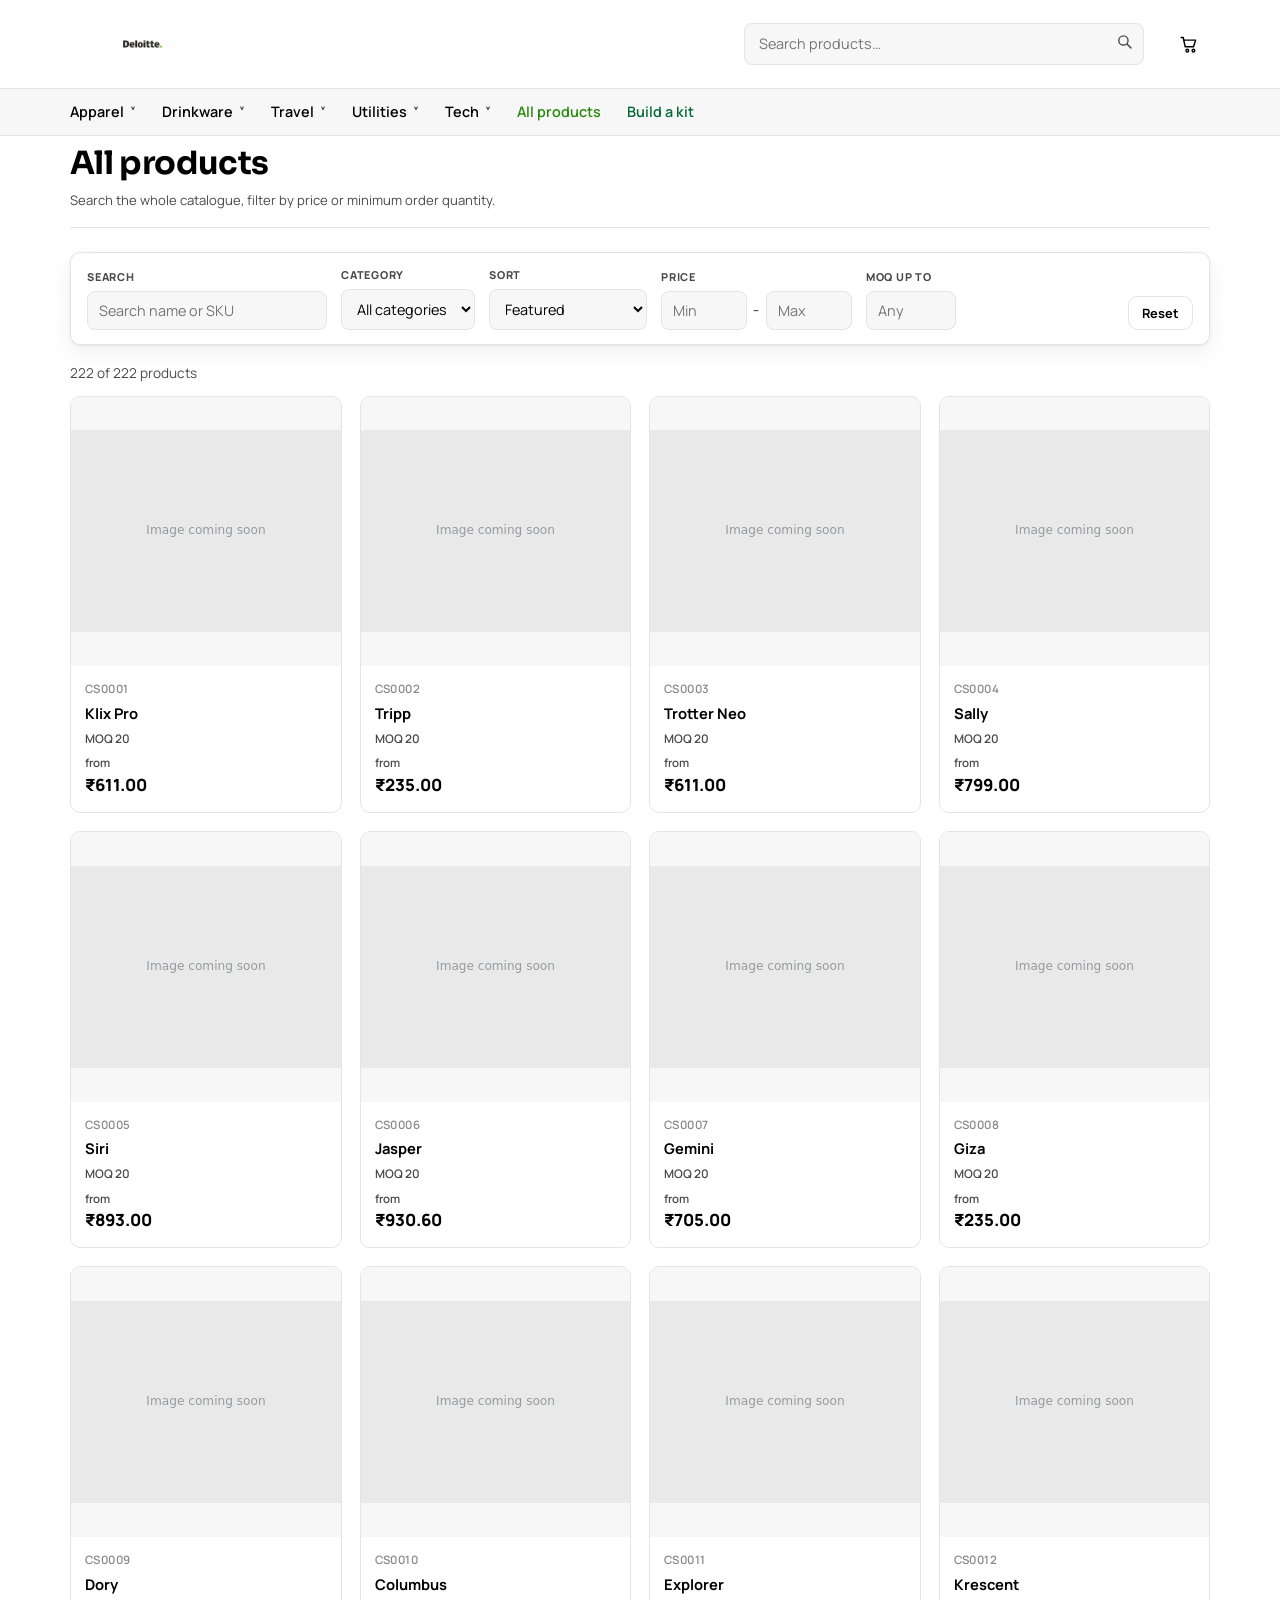
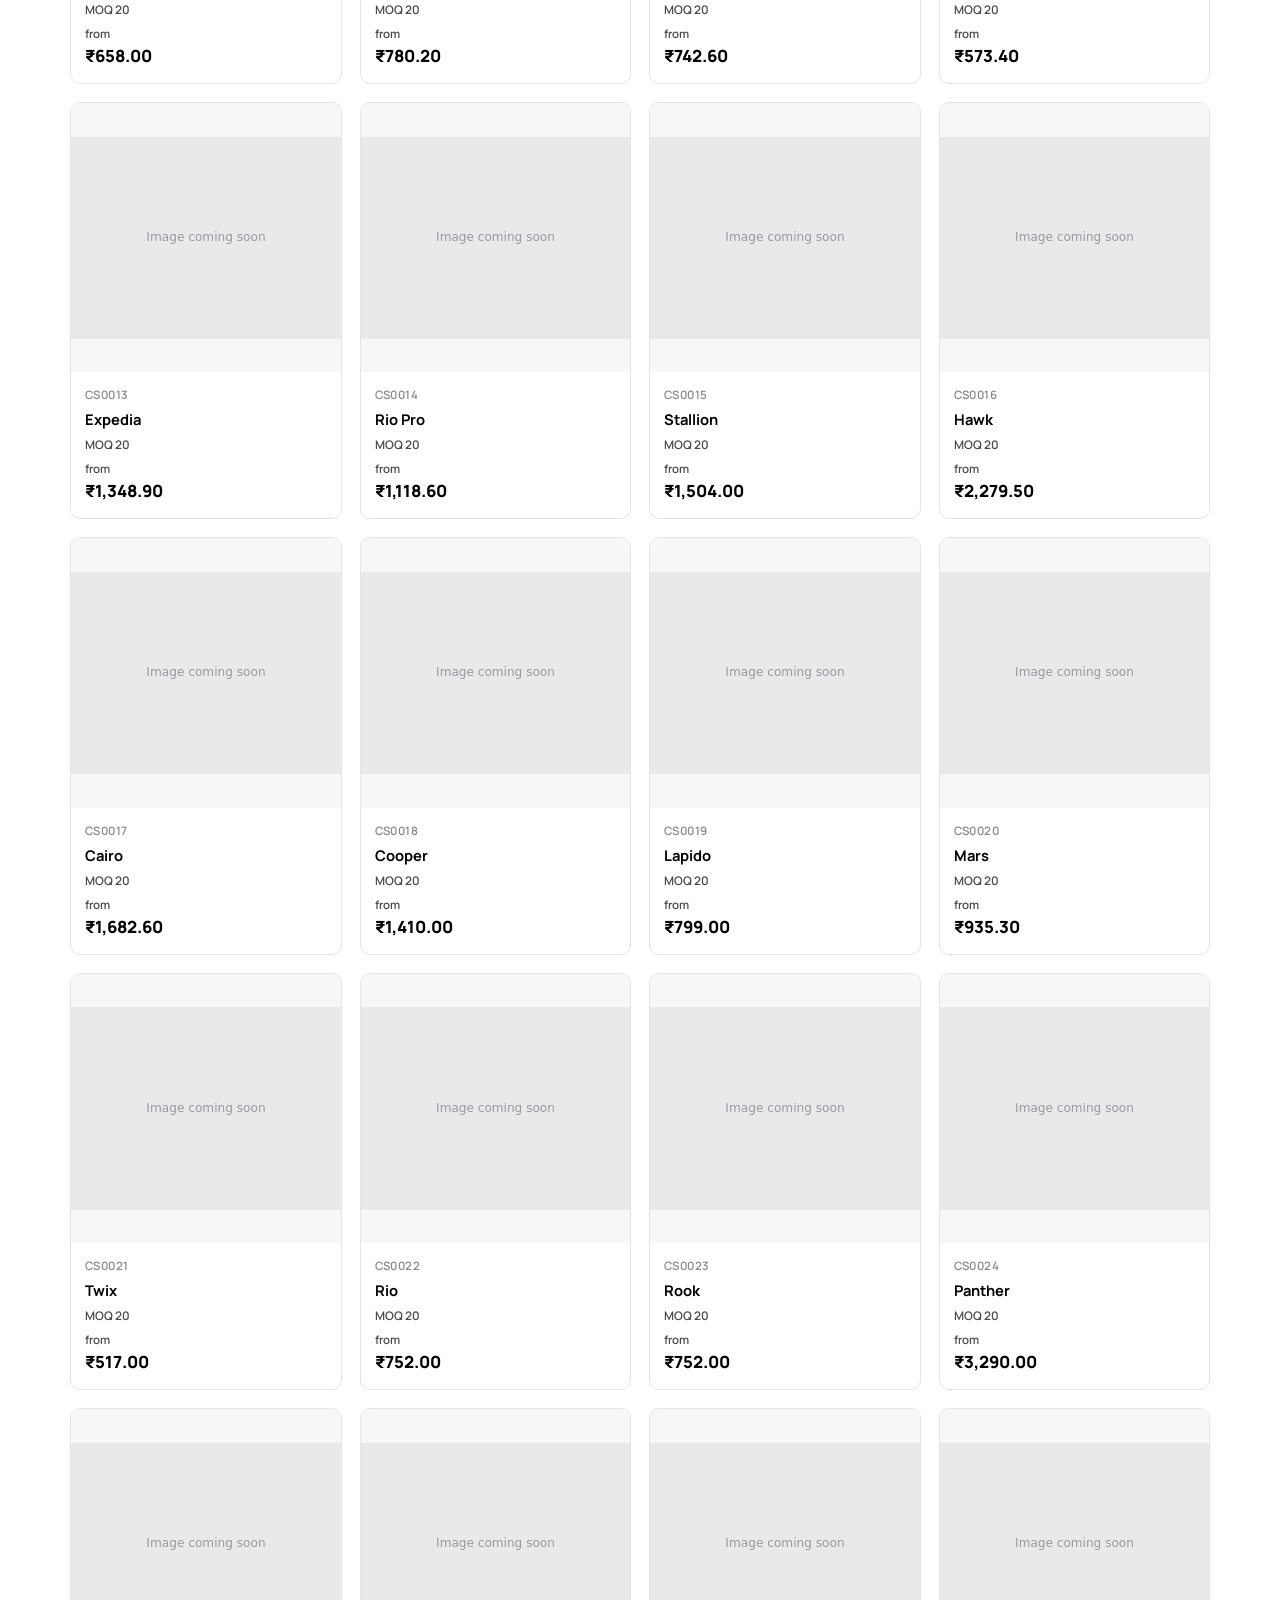
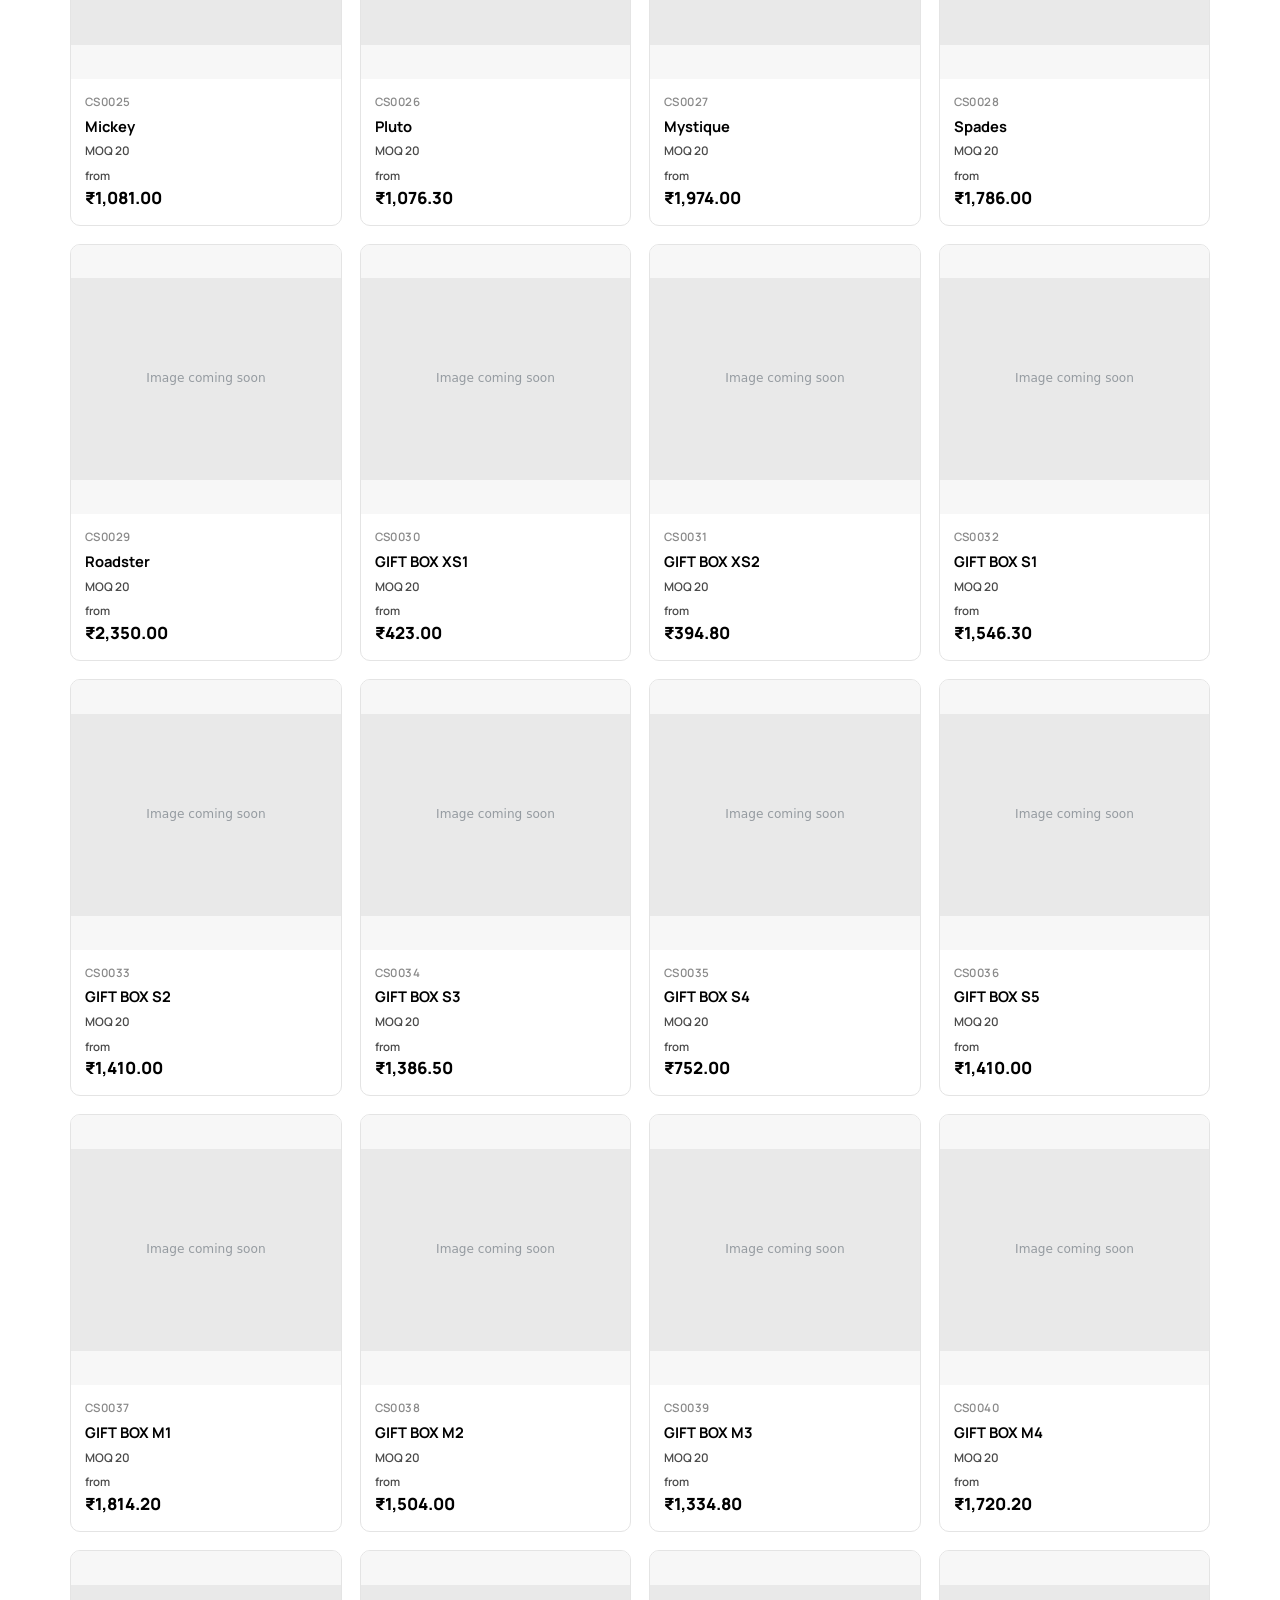
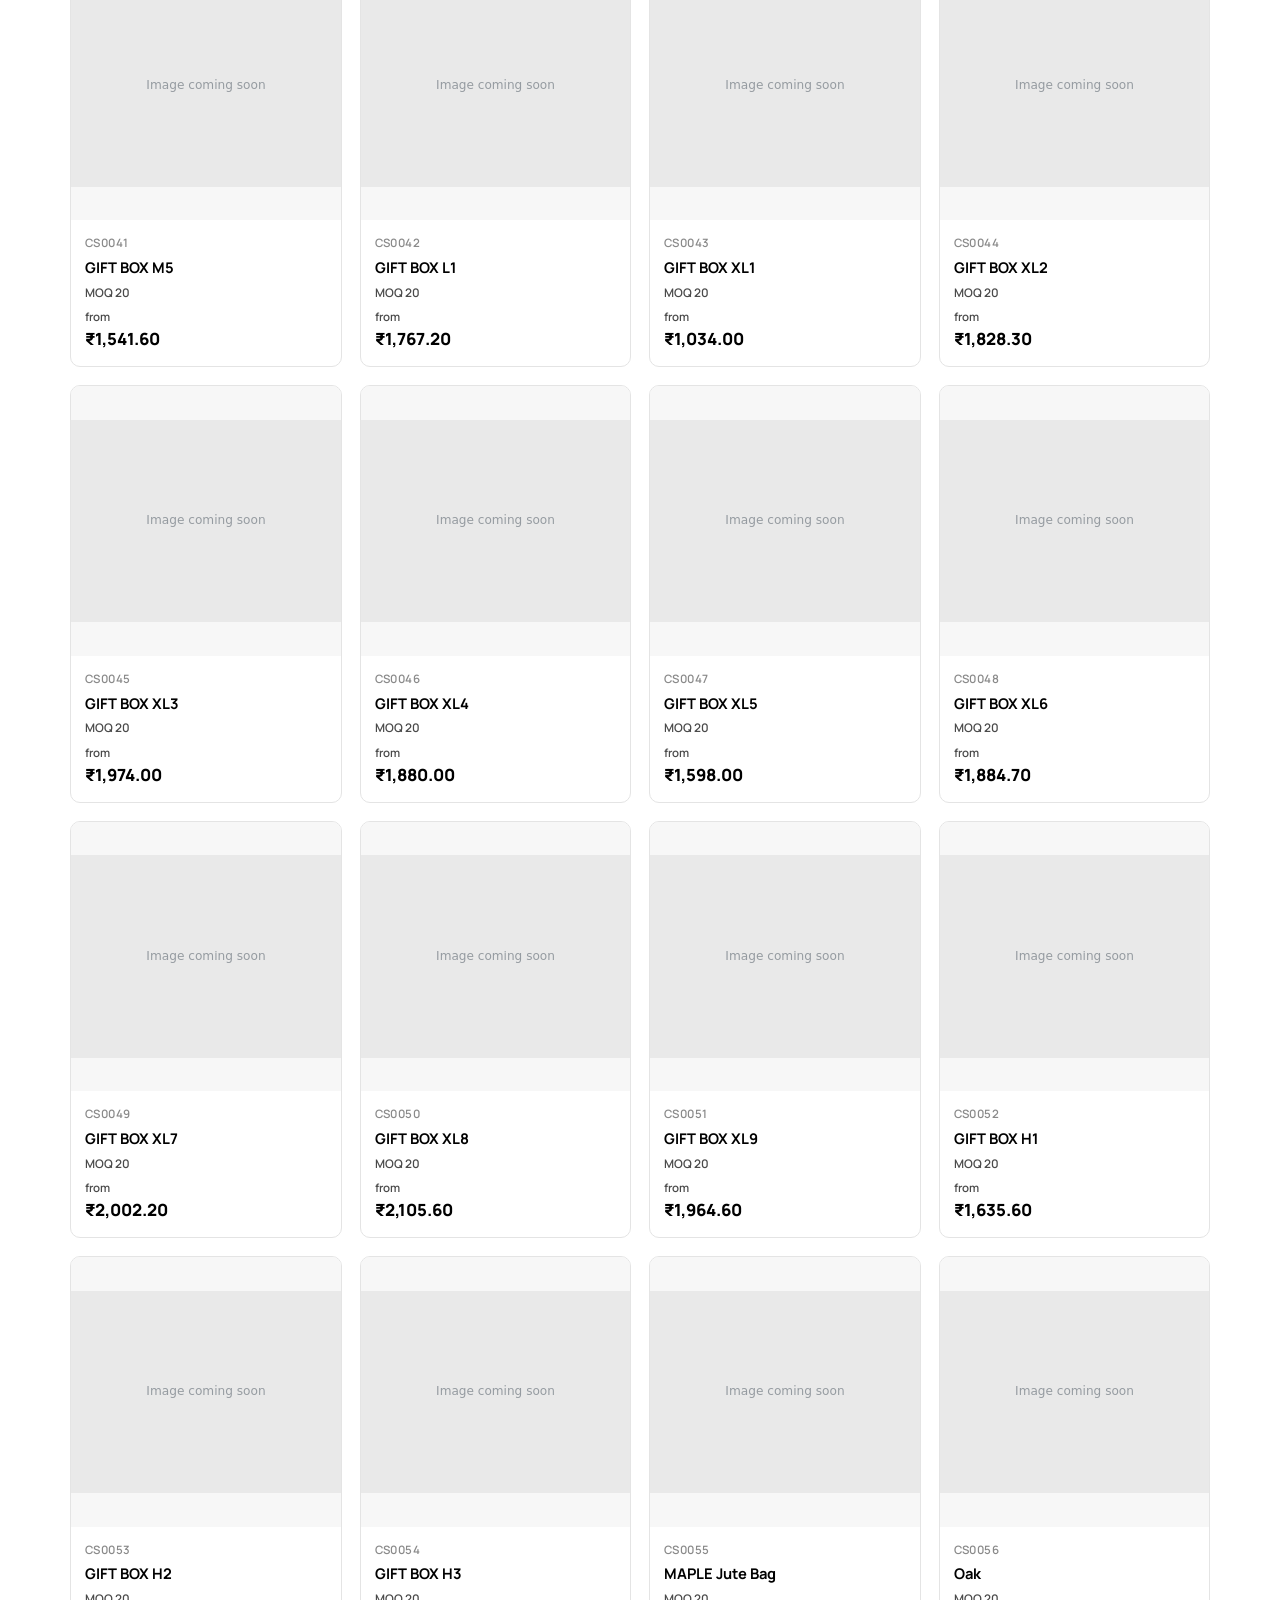
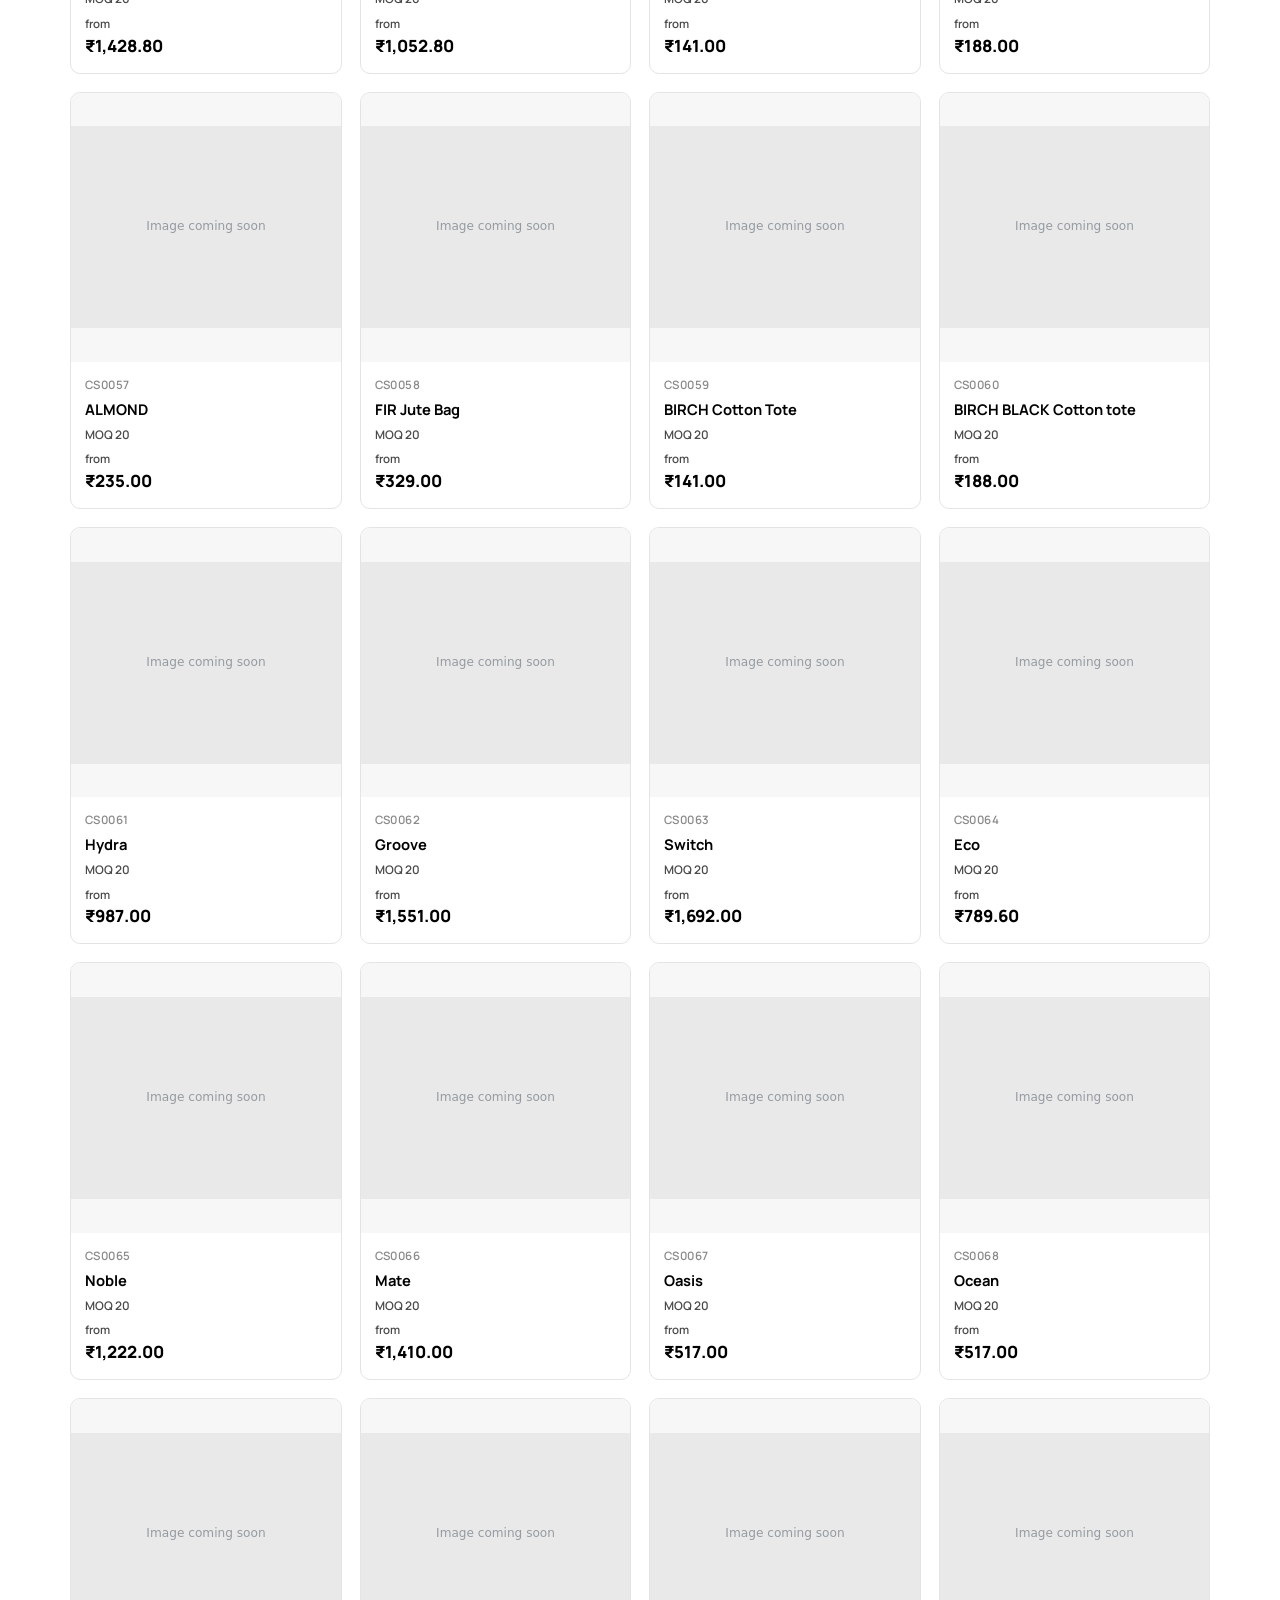
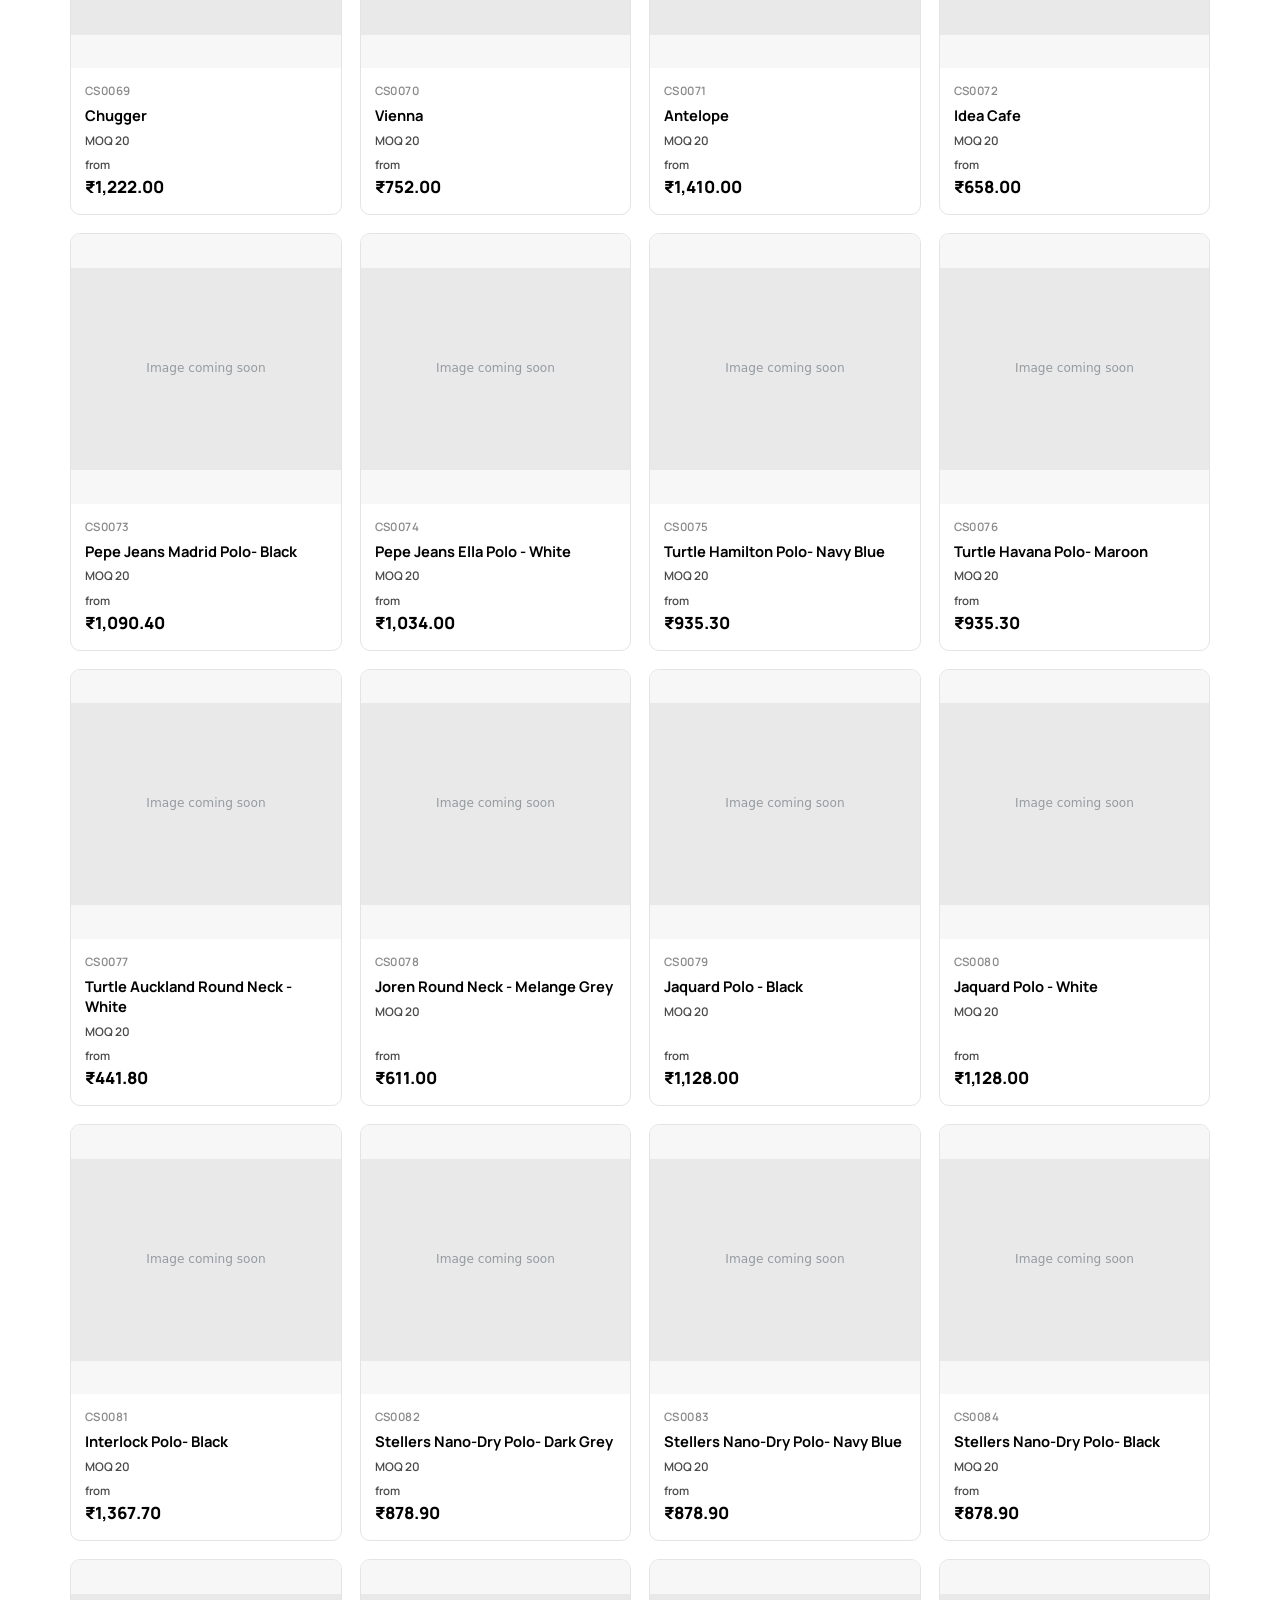
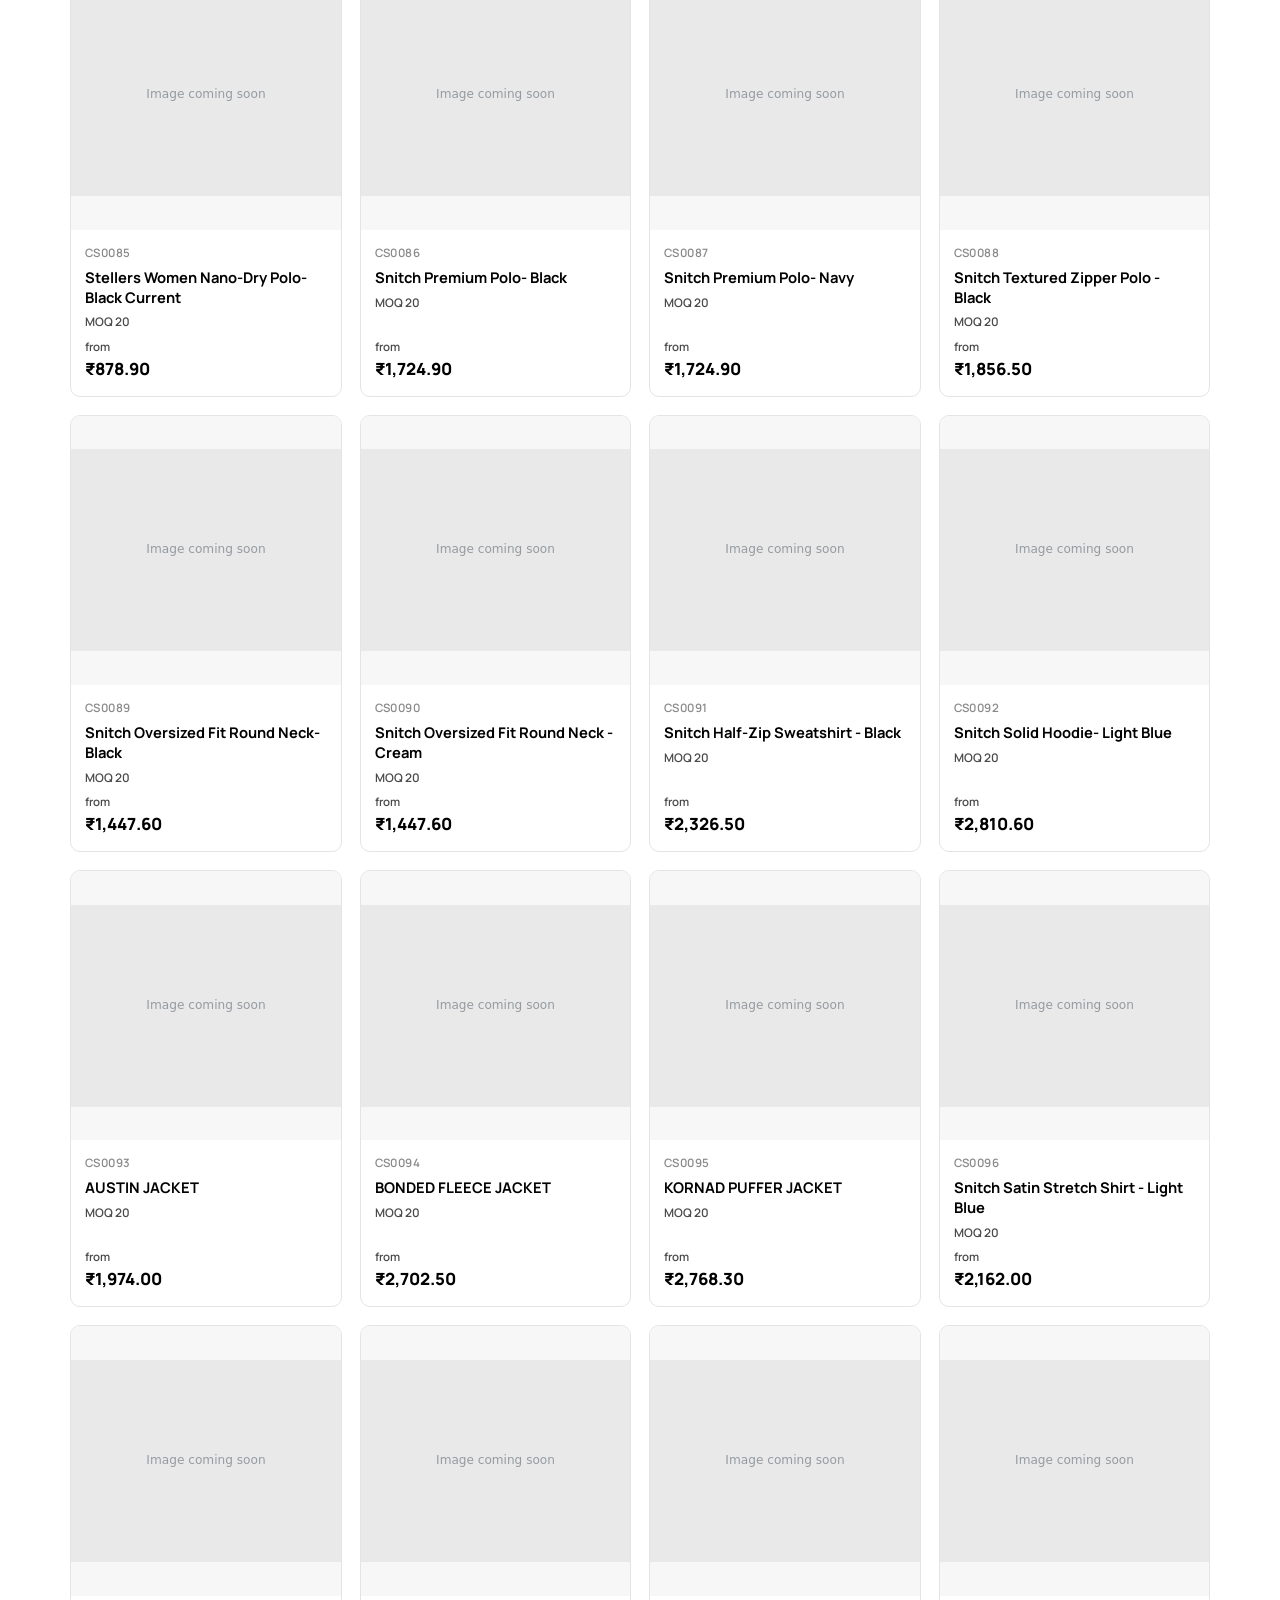
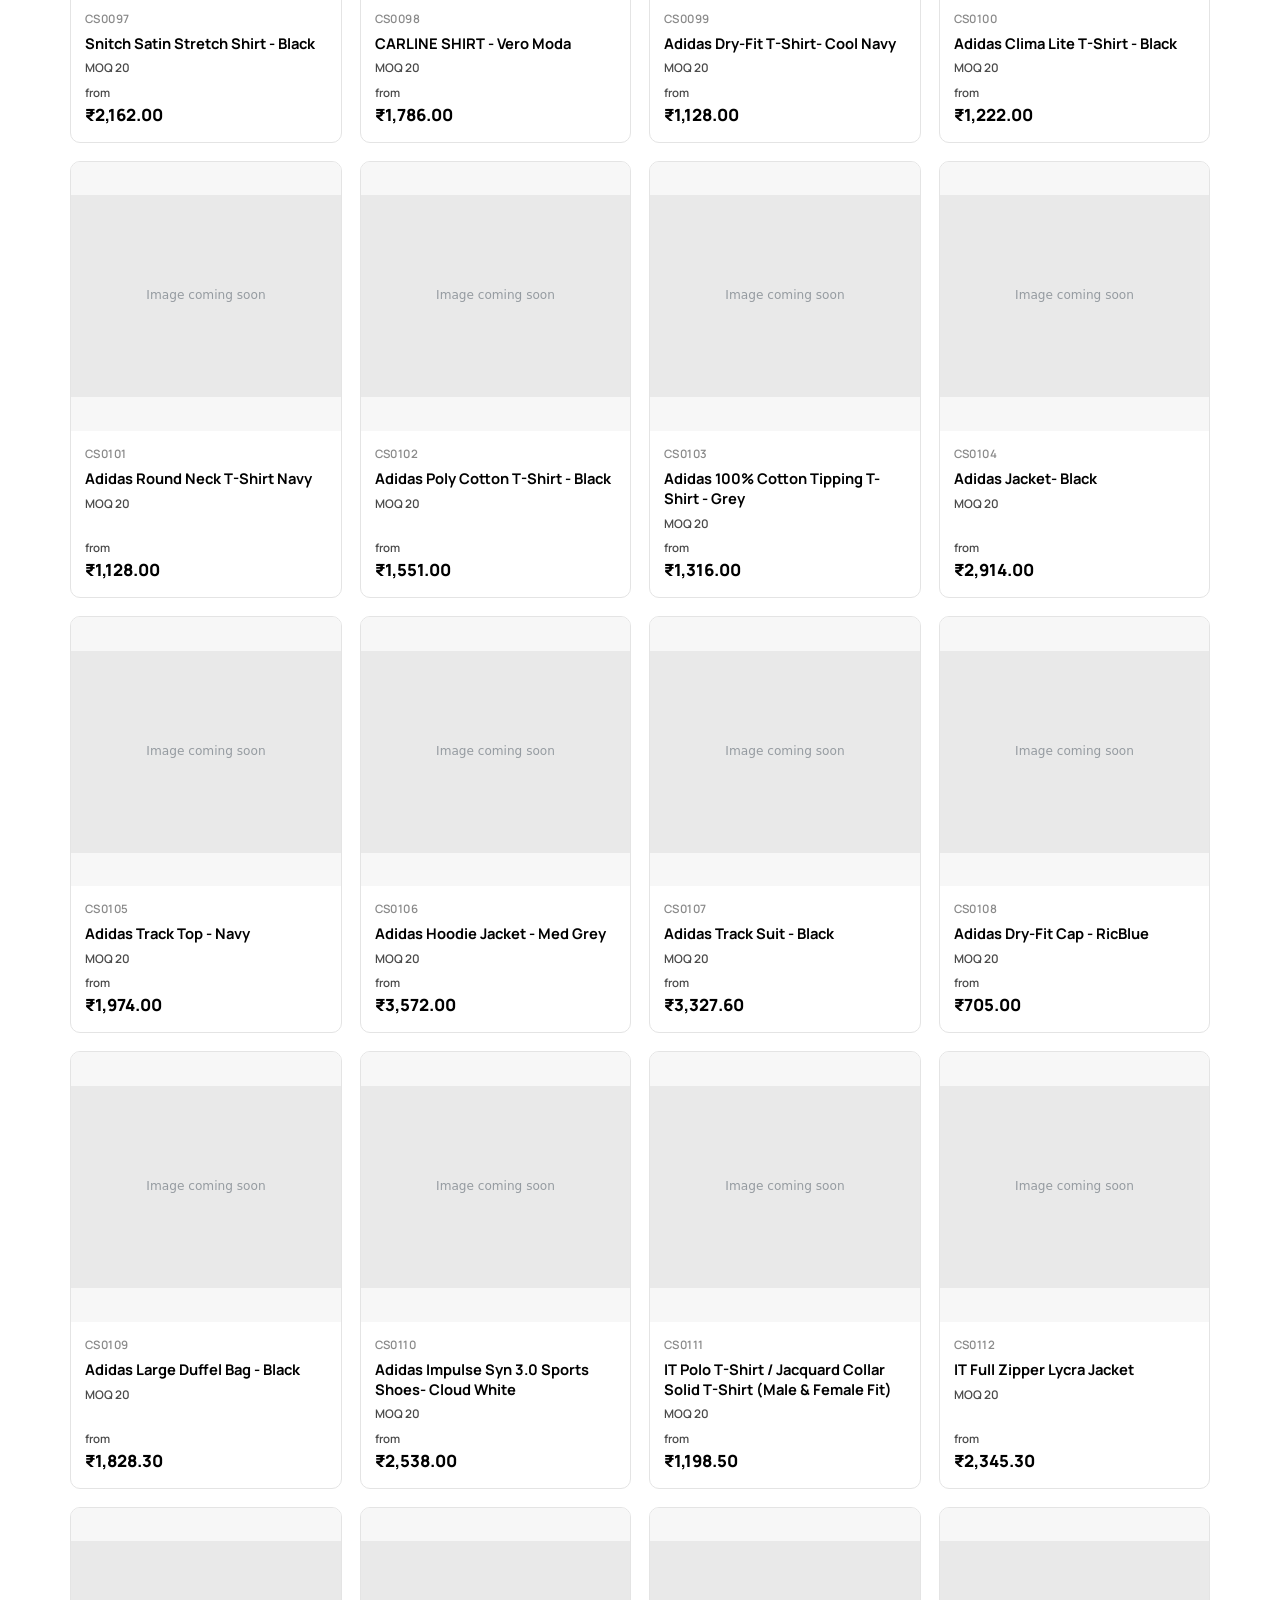
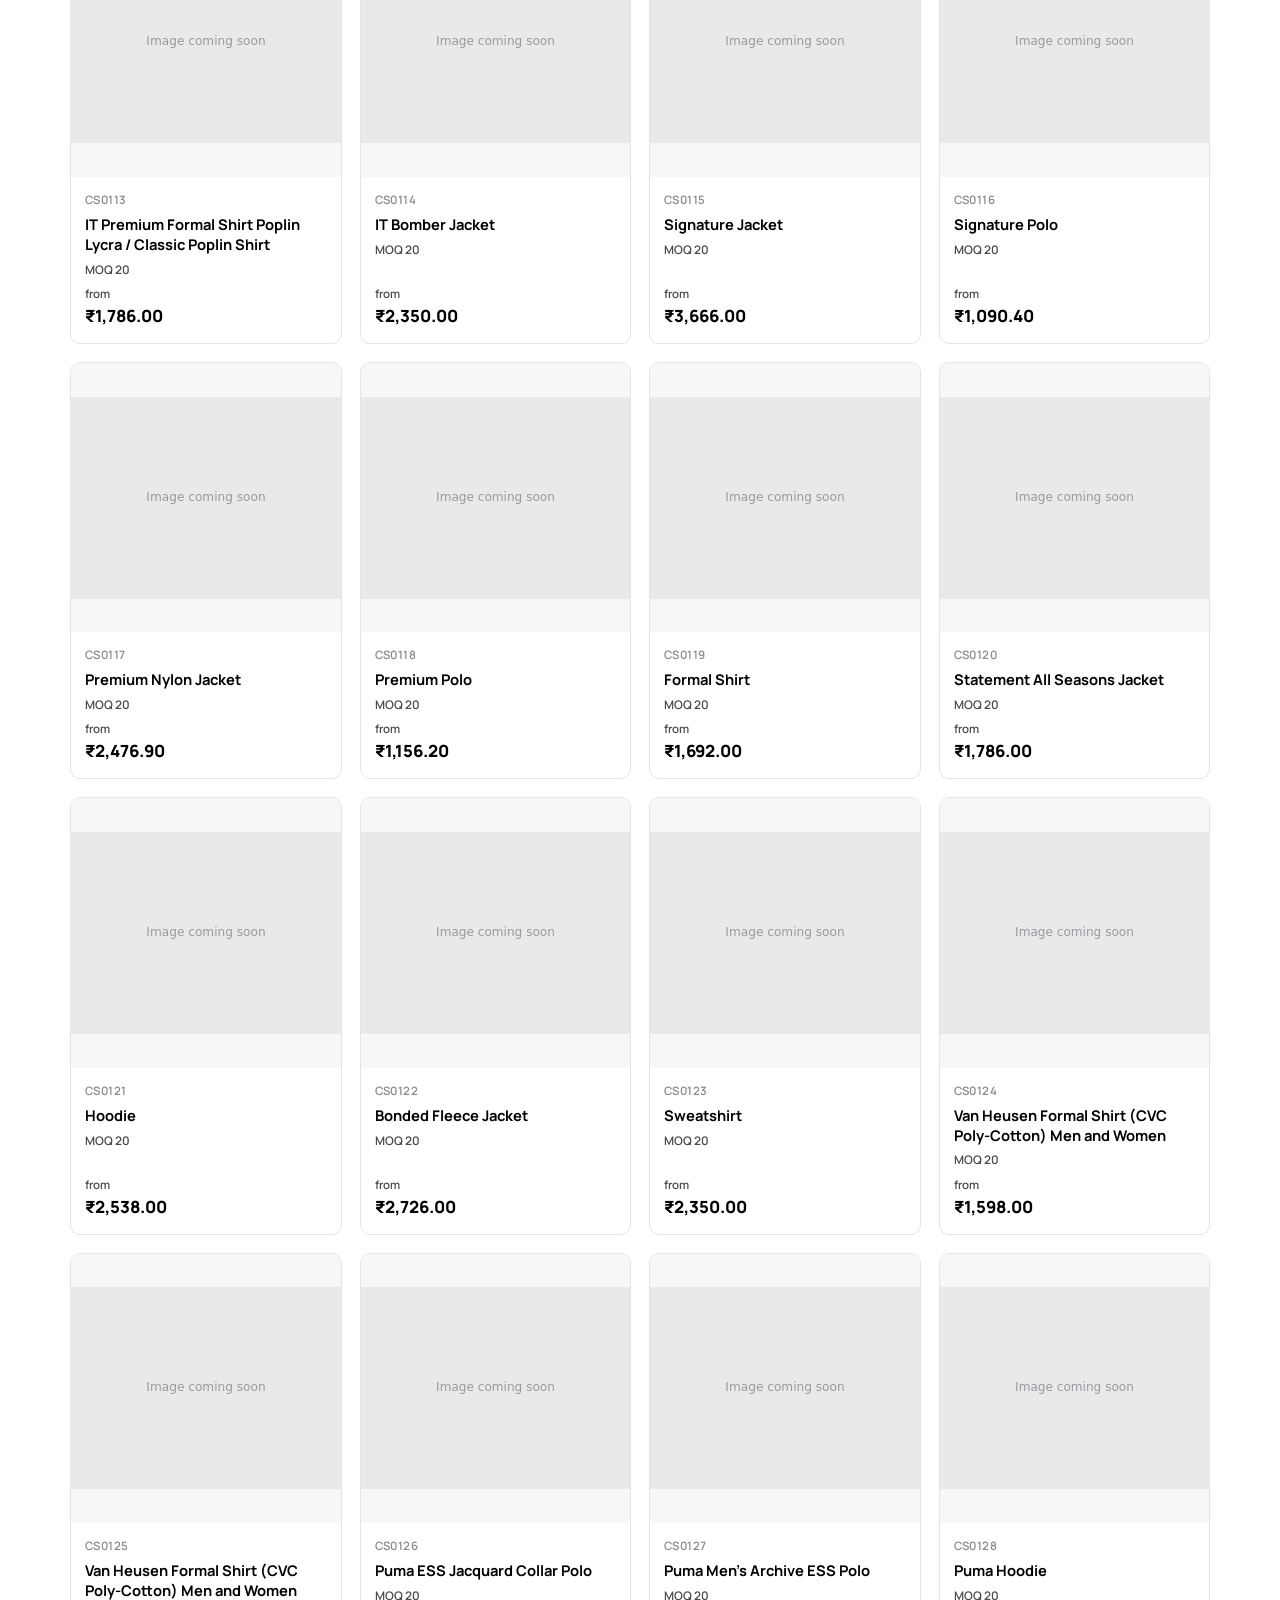
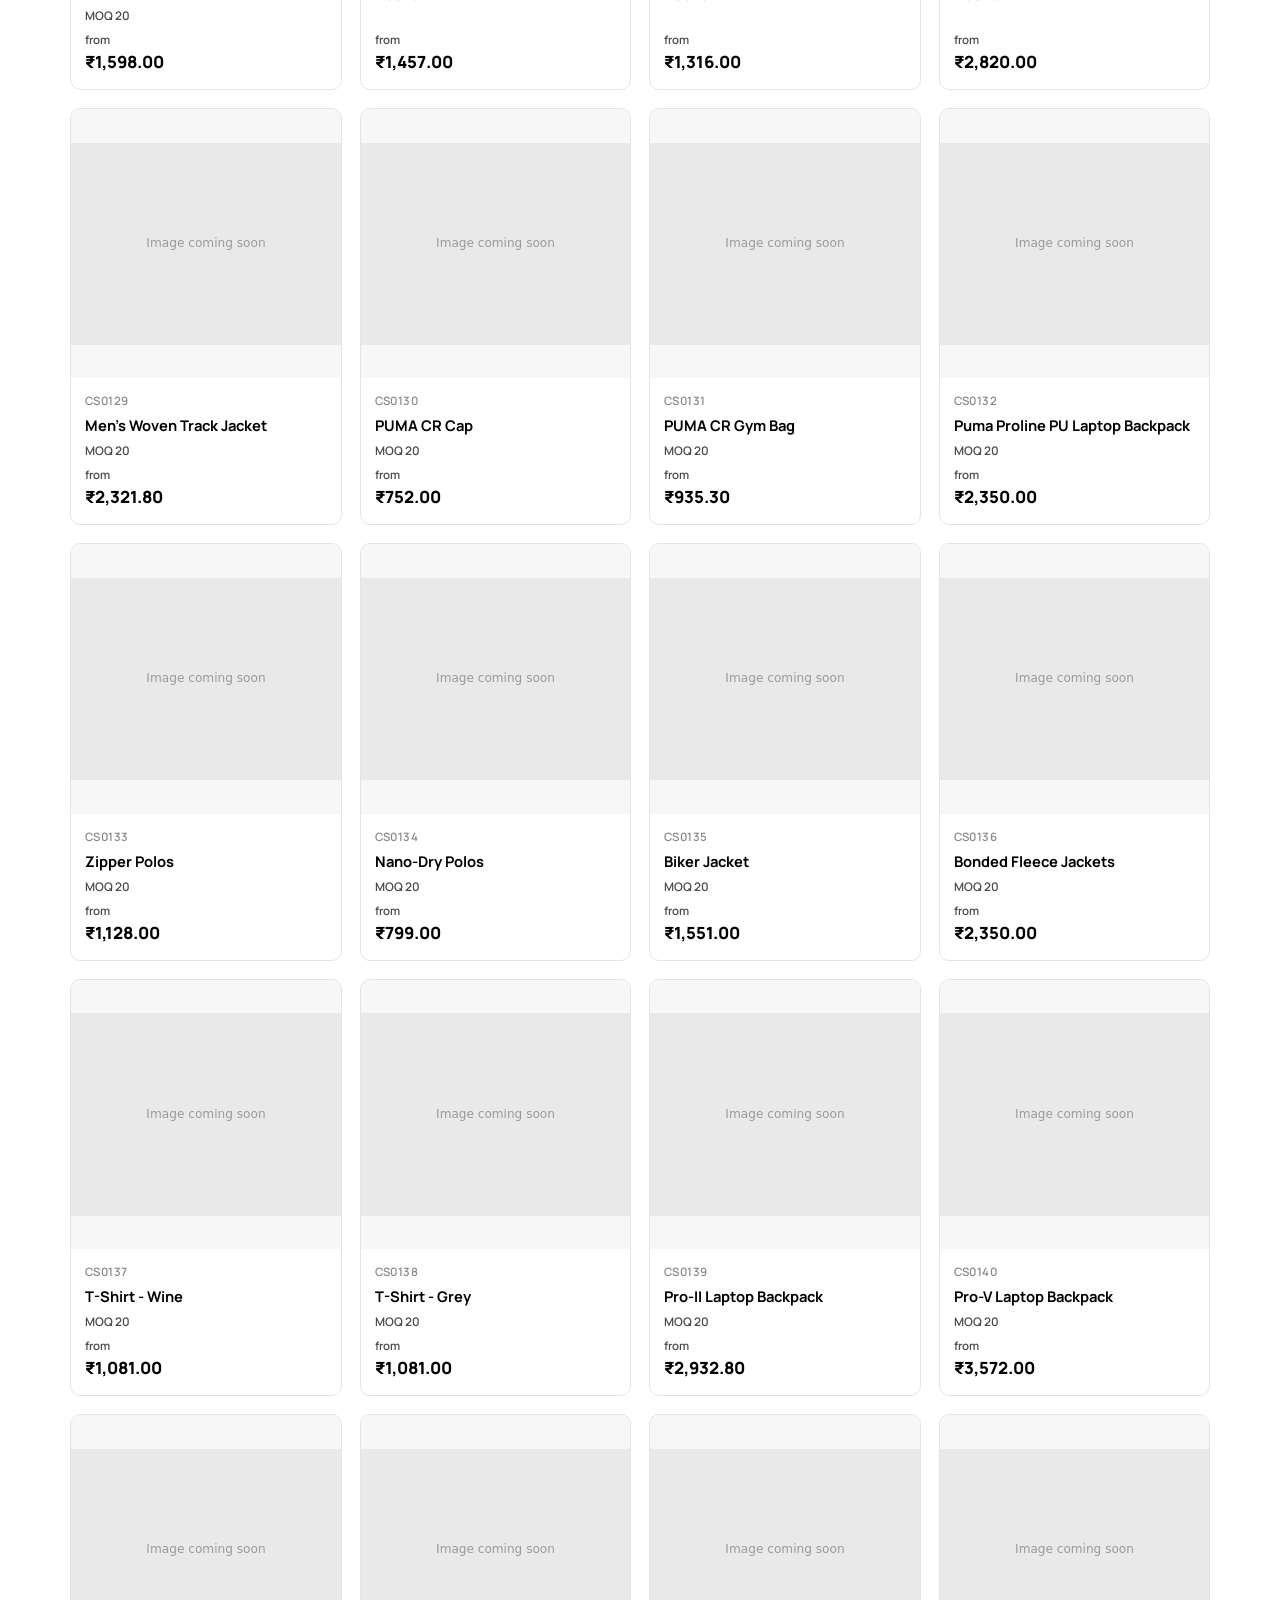
==== all.html @ 4c3ef9e9 "Deloitte B2B view-only catalogue" ====
<!doctype html>
<html lang="en">
<head>
<meta charset="utf-8">
<meta name="viewport" content="width=device-width,initial-scale=1">
<meta name="robots" content="noindex,nofollow">
<title>All products | Deloitte Merchandise Store</title>
<link rel="preconnect" href="https://fonts.googleapis.com">
<link rel="preconnect" href="https://fonts.gstatic.com" crossorigin>
<link href="https://fonts.googleapis.com/css2?family=Sora:wght@400;500;600;700;800&family=Manrope:wght@400;500;600;700&display=swap" rel="stylesheet">
<link rel="stylesheet" href="assets/css/app.css">
</head>
<body>
<main class="wrap">
  <div class="page-head">
    <h1>All products</h1>
    <div class="muted small">Search the whole catalogue, filter by price or minimum order quantity.</div>
  </div>
  <div id="bar"></div>
  <div class="fbar-count" id="count"></div>
  <div class="grid" id="grid"></div>
  <div class="empty hidden" id="empty"><h2>Nothing matches</h2><p>Try a different search or clear the filters.</p></div>
</main>

<script src="assets/js/app.js"></script>
<script>
(async function () {
  await Catalog.load();
  mount('All');

  // a search term in the URL, so a filtered view can be linked or bookmarked
  Filters.reset();
  Filters.state.q = param('q');
  Filters.state.cat = param('cat');

  const cats = [...new Set(Catalog.products.map(p => p.category))].sort();
  Filters.bar(document.getElementById('bar'), { categories: cats }, paint);
  paint();
})();

function paint() {
  const list = Filters.apply(Catalog.products);
  const grid = document.getElementById('grid');
  grid.textContent = '';
  document.getElementById('count').textContent =
    `${qty(list.length)} of ${qty(Catalog.products.length)} products`;
  document.getElementById('empty').classList.toggle('hidden', list.length > 0);
  list.forEach(p => grid.append(productCard(p)));
  Track.search(Filters.state.q, list.length);
}
</script>
</body>
</html>
---- assets/css/app.css ----
/* CompanyStore B2B store.
   Palette sampled live from secondhq.com (DOM computed-style inspection,
   2026-09-03), not a redraw: the logo mark itself renders at #3401FF, page
   surfaces sit in a dark navy/slate range, secondary links run a cooler
   royal blue, and neutrals are cool slates rather than true greys. Token
   *names* are kept from the previous (CompanyStore) build so the rest of this file,
   and every page that references var(--brand) etc., did not need to change
   — only the values did. */

:root {
  --brand: #26890D;       /* Deloitte accessible green (buttons/links) */
  --brand-dark: #1C6B0A;
  --brand-deep: #046A38;
  --brand-bright: #86BC25;/* Deloitte signature green (accents) */
  --ink: #000000;         /* Deloitte black — hero/dark surfaces */
  --ink-soft: #1A1A1A;
  --grey: #8A8A8A;
  --off: #F7F7F7;
  --tint: #EAF3DF;        /* light green tint */
  --line: #E4E4E4;
  --muted: #4A4A4A;
  --radius: 10px;
  --shadow: 0 1px 3px rgba(0, 0, 0, .07), 0 8px 24px rgba(0, 0, 0, .06);
}

* { box-sizing: border-box; }

html { -webkit-text-size-adjust: 100%; }

body {
  margin: 0;
  font-family: Manrope, -apple-system, BlinkMacSystemFont, 'Segoe UI', sans-serif;
  color: var(--ink);
  background: #fff;
  font-size: 15px;
  line-height: 1.55;
  display: flex;
  flex-direction: column;
  min-height: 100vh;
}

main { flex: 1; }

a { color: var(--ink); text-decoration: none; }
a:hover { color: var(--brand); }

/* secondhq.com sets headlines in Arboria, a licensed font we can't legally
   embed from a CDN. Sora is the closest freely-licensed match: a bold,
   geometric grotesque with the same squared, confident letterforms. */
h1, h2, h3, h4 { margin: 0 0 .5rem; font-family: Sora, Manrope, sans-serif; font-weight: 700; letter-spacing: -.02em; line-height: 1.2; }
h1 { font-size: 2rem; }
h2 { font-size: 1.35rem; }
h3 { font-size: 1.05rem; }

.wrap { width: 100%; max-width: 1180px; margin: 0 auto; padding: 0 20px; }
.hidden { display: none !important; }
.muted { color: var(--muted); }
.small { font-size: .82rem; }
.mono { font-variant-numeric: tabular-nums; }
.right { text-align: right; }
.center { text-align: center; }
.stack > * + * { margin-top: 1rem; }
.row { display: flex; gap: 12px; align-items: center; }
.row-between { display: flex; gap: 12px; align-items: center; justify-content: space-between; }
.grow { flex: 1; }

/* ------------------------------------------------------------------ header */

.site-head {
  border-bottom: 1px solid var(--line);
  background: #fff;
  position: sticky;
  top: 0;
  z-index: 40;
}

.head-inner { display: flex; align-items: center; gap: 28px; height: 68px; }

.brand { display: flex; align-items: center; gap: 11px; }
.brand-logo { height: 26px; width: auto; display: block; }
.brand-sub { font-size: .78rem; color: var(--muted); font-weight: 600; text-transform: uppercase; letter-spacing: .08em; }

.nav { display: flex; gap: 22px; flex: 1; }
.nav a { font-weight: 600; font-size: .92rem; padding: 6px 0; border-bottom: 2px solid transparent; }
.nav a.on, .nav a:hover { border-bottom-color: var(--brand); color: var(--ink); }

.head-right { display: flex; align-items: center; gap: 18px; }
.who { display: flex; align-items: center; gap: 12px; }
.who-name { font-size: .85rem; font-weight: 600; }
.link-quiet { font-size: .85rem; color: var(--muted); font-weight: 600; }
.link-quiet:hover { color: var(--brand); }

.cart-btn {
  display: inline-flex; align-items: center; gap: 8px;
  background: var(--ink); color: #fff;
  padding: 9px 16px; border-radius: var(--radius);
  font-weight: 700; font-size: .85rem;
}
.cart-btn:hover { background: var(--brand); color: #fff; }
.pill {
  background: var(--brand); color: #fff; border-radius: 999px;
  min-width: 20px; height: 20px; padding: 0 6px;
  display: inline-flex; align-items: center; justify-content: center;
  font-size: .72rem; font-weight: 800;
}
.cart-btn .pill { background: var(--brand); color: #fff; }

/* ------------------------------------------------------------------ footer */

.site-foot { border-top: 1px solid var(--line); margin-top: 64px; padding: 22px 0; background: var(--off); }
.foot-inner { display: flex; justify-content: space-between; font-size: .82rem; color: var(--muted); }

/* -------------------------------------------------------------------- hero */

.hero { background: var(--ink); color: #fff; padding: 52px 0 56px; }
.hero h1 { color: #fff; font-size: 2.4rem; max-width: 640px; }
.hero p { color: var(--grey); max-width: 560px; margin: 0; }
.hero .bar { width: 56px; height: 4px; background: var(--brand); margin-bottom: 20px; }
.hero-logo { height: 40px; width: auto; display: block; margin-bottom: 22px; }

/* Hero that is one piece of artwork rather than typeset copy over a photo. */
.hero-art { display: block; background: var(--ink); }
.hero-art img { display: block; width: 100%; height: auto; }
.hero-art .wrap { padding: 18px 0 4px; }

.cat-grid { display: grid; grid-template-columns: repeat(4, 1fr); gap: 16px; margin: 32px 0; }
.cat-card {
  border: 1px solid var(--line); border-radius: var(--radius);
  padding: 20px; background: #fff; transition: .15s;
}
.cat-card:hover { border-color: var(--brand); box-shadow: var(--shadow); }
.cat-card h3 { margin-bottom: 2px; }
.cat-card .small { color: var(--muted); }

/* ------------------------------------------------------------------- cards */

.grid { display: grid; grid-template-columns: repeat(4, 1fr); gap: 18px; }

.card {
  border: 1px solid var(--line); border-radius: var(--radius);
  overflow: hidden; background: #fff; display: flex; flex-direction: column;
  transition: .15s;
}
.card:hover { box-shadow: var(--shadow); border-color: var(--grey); }

.card-img {
  aspect-ratio: 1; background: var(--off);
  display: flex; align-items: center; justify-content: center; overflow: hidden;
}
.card-img img { width: 100%; height: 100%; object-fit: contain; mix-blend-mode: multiply; }

.card-body { padding: 14px; display: flex; flex-direction: column; gap: 6px; flex: 1; }
.card-name { font-weight: 700; font-size: .92rem; line-height: 1.35; }
.card-sku { font-size: .72rem; color: var(--grey); font-weight: 600; letter-spacing: .04em; }
.card-price { font-weight: 800; font-size: 1.05rem; margin-top: auto; }
.card-price .from { font-size: .72rem; color: var(--muted); font-weight: 600; display: block; }
.card-moq { font-size: .74rem; color: var(--muted); font-weight: 600; }

.tag {
  display: inline-block; align-self: flex-start; background: var(--tint); color: var(--brand);
  border-radius: 4px; padding: 2px 7px; font-size: .68rem;
  font-weight: 800; letter-spacing: .05em; text-transform: uppercase;
}

/* ----------------------------------------------------------------- product */

.pdp { display: grid; grid-template-columns: 1fr 1fr; gap: 44px; margin: 32px 0; align-items: start; }
.pdp > * { min-width: 0; }
.pdp-img { background: var(--off); border-radius: var(--radius); aspect-ratio: 1; position: sticky; top: 88px; display: flex; align-items: center; justify-content: center; }
.pdp-img img { width: 92%; height: 92%; object-fit: contain; mix-blend-mode: multiply; }

.spec-table { width: 100%; border-collapse: collapse; font-size: .88rem; }
.spec-table td { padding: 7px 0; border-bottom: 1px solid var(--line); vertical-align: top; }
.spec-table td:first-child { color: var(--muted); font-weight: 600; width: 38%; }

.tier-table { width: 100%; border-collapse: collapse; font-size: .88rem; margin-top: 8px; }
.tier-table th { text-align: left; font-size: .7rem; text-transform: uppercase; letter-spacing: .06em; color: var(--muted); padding: 8px 10px; border-bottom: 1px solid var(--line); }
.tier-table td { padding: 9px 10px; border-bottom: 1px solid var(--line); }
.tier-table tr.on { background: var(--tint); }
.tier-table tr.on td { font-weight: 800; }
.tier-table tr.on td:first-child::before { content: '▸ '; color: var(--brand); }

.size-grid { display: flex; flex-wrap: wrap; gap: 8px; }
.size-box {
  border: 1px solid var(--line); border-radius: 8px; padding: 8px;
  width: 74px; text-align: center;
}
.size-box.has { border-color: var(--ink); }
.size-box label { display: block; font-weight: 800; font-size: .78rem; margin-bottom: 5px; }
.size-box input { width: 100%; border: 0; text-align: center; font-family: inherit; font-weight: 700; font-size: .9rem; padding: 3px 0; background: var(--off); border-radius: 5px; }
.size-box input:focus { outline: 2px solid var(--brand); }

/* ------------------------------------------------------------------ inputs */

.btn {
  display: inline-flex; align-items: center; justify-content: center; gap: 8px;
  background: var(--brand); color: #fff; border: 0;
  padding: 12px 22px; border-radius: var(--radius);
  font-family: inherit; font-weight: 700; font-size: .92rem; cursor: pointer;
  transition: .15s;
}
.btn:hover { background: var(--brand-dark); color: #fff; }
.btn:disabled { background: var(--grey); cursor: not-allowed; }
.btn-dark { background: var(--ink); }
.btn-dark:hover { background: var(--ink-soft); }
.btn-ghost { background: #fff; color: var(--ink); border: 1px solid var(--line); }
.btn-ghost:hover { background: var(--off); color: var(--ink); border-color: var(--grey); }
.btn-sm { padding: 7px 13px; font-size: .8rem; }
.btn-block { width: 100%; }

label.field { display: block; margin-bottom: 14px; }
label.field > span { display: block; font-size: .78rem; font-weight: 700; margin-bottom: 5px; text-transform: uppercase; letter-spacing: .04em; color: var(--muted); }
label.field > span .req { color: var(--brand); }

input[type=text], input[type=email], input[type=password], input[type=tel],
input[type=number], input[type=date], select, textarea {
  width: 100%; padding: 10px 12px;
  border: 1px solid var(--line); border-radius: 8px;
  font-family: inherit; font-size: .92rem; background: #fff; color: var(--ink);
}
input:focus, select:focus, textarea:focus { outline: 0; border-color: var(--brand); box-shadow: 0 0 0 3px var(--tint); }
textarea { min-height: 92px; resize: vertical; }
input[type=file] { font-size: .85rem; }

.form-grid { display: grid; grid-template-columns: 1fr 1fr; gap: 0 16px; }
.form-grid .full { grid-column: 1 / -1; }

/* ------------------------------------------------------------------ panels */

.panel { border: 1px solid var(--line); border-radius: var(--radius); padding: 22px; background: #fff; }
.panel + .panel { margin-top: 18px; }
.panel h2 { font-size: 1.05rem; margin-bottom: 14px; padding-bottom: 10px; border-bottom: 1px solid var(--line); }

.note { background: var(--tint); border-left: 3px solid var(--brand); padding: 12px 14px; border-radius: 0 8px 8px 0; font-size: .87rem; }
.note-quiet { background: var(--off); border-left-color: var(--grey); }

.totals { width: 100%; border-collapse: collapse; }
.totals td { padding: 7px 0; }
.totals td:last-child { text-align: right; font-variant-numeric: tabular-nums; font-weight: 600; }
.totals tr.grand td { border-top: 2px solid var(--ink); padding-top: 12px; font-size: 1.2rem; font-weight: 800; }

/* ------------------------------------------------------------------- table */

.tbl { width: 100%; border-collapse: collapse; font-size: .88rem; }
.tbl th { text-align: left; font-size: .7rem; text-transform: uppercase; letter-spacing: .06em; color: var(--muted); padding: 10px; border-bottom: 1px solid var(--line); white-space: nowrap; }
.tbl td { padding: 12px 10px; border-bottom: 1px solid var(--line); vertical-align: middle; }
.tbl tbody tr:hover { background: var(--off); }
.tbl .num { text-align: right; font-variant-numeric: tabular-nums; }

.thumb { width: 52px; height: 52px; object-fit: contain; background: var(--off); border-radius: 6px; mix-blend-mode: multiply; }

.qty-in { width: 76px; text-align: center; }

.status {
  display: inline-block; padding: 3px 10px; border-radius: 999px;
  font-size: .72rem; font-weight: 800; text-transform: uppercase; letter-spacing: .04em;
  background: var(--off); color: var(--muted); border: 1px solid var(--line);
}
.status.pending { background: var(--tint); color: var(--brand); border-color: #B6E1F7; }
.status.approved { background: var(--ink); color: #fff; border-color: var(--ink); }
.status.rejected { background: var(--brand); color: #fff; border-color: var(--brand); }
.status.closed { background: var(--off); color: var(--ink); border-color: var(--grey); }

/* ------------------------------------------------------------------- toast */

.toast {
  position: fixed; left: 50%; bottom: 28px; transform: translate(-50%, 20px);
  background: var(--ink); color: #fff; padding: 13px 20px;
  border-radius: var(--radius); font-weight: 600; font-size: .88rem;
  opacity: 0; transition: .25s; z-index: 100; max-width: 90vw;
  box-shadow: 0 8px 30px rgba(0, 0, 0, .25);
}
.toast.show { opacity: 1; transform: translate(-50%, 0); }
.toast-error { background: var(--brand); }

/* -------------------------------------------------------------------- misc */

.crumbs { font-size: .8rem; color: var(--muted); margin: 20px 0 6px; font-weight: 600; }
.crumbs a { color: var(--muted); }
.crumbs a:hover { color: var(--brand); }

.page-head { margin: 8px 0 24px; padding-bottom: 16px; border-bottom: 1px solid var(--line); }

.filters { display: flex; gap: 8px; flex-wrap: wrap; margin-bottom: 22px; }
.chip {
  border: 1px solid var(--line); background: #fff; border-radius: 999px;
  padding: 6px 15px; font-size: .82rem; font-weight: 600; cursor: pointer;
  font-family: inherit; color: var(--ink);
}
.chip.on { background: var(--ink); color: #fff; border-color: var(--ink); }
.chip:hover:not(.on) { border-color: var(--brand); color: var(--brand); }

.narrow { max-width: 460px; margin: 56px auto; }
.mid { max-width: 780px; margin: 0 auto; }

.empty { text-align: center; padding: 72px 20px; color: var(--muted); }
.empty h2 { color: var(--ink); }

.drop {
  border: 2px dashed var(--line); border-radius: var(--radius);
  padding: 26px; text-align: center; cursor: pointer; background: var(--off);
}
.drop:hover, .drop.over { border-color: var(--brand); background: var(--tint); }
.file-row { display: flex; align-items: center; gap: 10px; padding: 8px 0; border-bottom: 1px solid var(--line); font-size: .85rem; }

@media (max-width: 900px) {
  .grid, .cat-grid { grid-template-columns: repeat(2, 1fr); }
  .pdp, .form-grid { grid-template-columns: 1fr; }
  /* The image is sticky so it stays beside the buy panel on a wide screen.
     Once the grid is one column there is nothing beside it, so sticky just
     drags the image down over the copy underneath. */
  .pdp-img { position: static; top: auto; }
  .nav { display: none; }
  .head-inner { gap: 14px; }
}

/* Homepage promo banners, everything after the hero. */
.promo-grid { display: grid; grid-template-columns: repeat(auto-fit, minmax(260px, 1fr)); gap: 16px; margin: 28px 0 0; }
.promo {
  min-height: 150px; border-radius: var(--radius); padding: 22px;
  display: flex; align-items: flex-end; color: #fff; background: var(--ink);
  background-size: cover; background-position: center;
}
.promo h3 { color: #fff; margin: 0 0 2px; }
.promo p { margin: 0; color: rgba(255, 255, 255, .82); }
.promo:hover { color: #fff; opacity: .93; }

/* ------------------------------------------------------------ filter bar */
.fbar { display: flex; flex-wrap: wrap; gap: 14px; align-items: flex-end;
        background: #fff; border: 1px solid var(--line); border-radius: var(--radius);
        box-shadow: var(--shadow); padding: 14px 16px; margin-bottom: 18px; }
.fbar-fld { display: flex; flex-direction: column; gap: 5px; }
.fbar-fld > span { font-size: .68rem; font-weight: 800; letter-spacing: .07em;
                   text-transform: uppercase; color: var(--muted); }
.fbar-fld input, .fbar-fld select { padding: 9px 11px; border: 1.5px solid var(--line);
  border-radius: 8px; font-family: inherit; font-size: .9rem; background: var(--off); color: var(--ink); }
.fbar-fld input:focus, .fbar-fld select:focus { outline: none; border-color: var(--brand);
  background: #fff; box-shadow: 0 0 0 3px rgba(0, 156, 222, .15); }
.fbar-fld #fq { min-width: 240px; }
.fbar-fld #fmoq { width: 90px; }
.fbar-range { display: flex; align-items: center; gap: 6px; }
.fbar-range input { width: 86px; }
.fbar-range i { color: var(--muted); font-style: normal; }
.fbar-count { font-size: .85rem; color: var(--muted); margin-bottom: 12px; }
@media (max-width: 720px) {
  .fbar { flex-direction: column; align-items: stretch; }
  .fbar-fld #fq { min-width: 0; width: 100%; }
  .fbar > .btn { margin-left: 0 !important; }
}

/* --------------------------------------------------------- kit builder */
.nav-kit { font-weight: 800; color: var(--brand-deep); }
.kit-form { display: flex; flex-wrap: wrap; gap: 14px; align-items: flex-end;
            background: #fff; border: 1px solid var(--line); border-radius: var(--radius);
            box-shadow: var(--shadow); padding: 16px 18px; margin-bottom: 18px; }
.kit { border: 1px solid var(--line); border-radius: var(--radius); background: #fff;
       box-shadow: var(--shadow); margin-bottom: 16px; overflow: hidden; }
.kit-head { display: flex; justify-content: space-between; align-items: center; gap: 12px;
            padding: 12px 16px; background: var(--off); border-bottom: 1px solid var(--line);
            flex-wrap: wrap; }
.kit-items { display: grid; gap: 12px; padding: 16px;
             grid-template-columns: repeat(auto-fill, minmax(140px, 1fr)); }
.kit-item { border: 1px solid var(--line); border-radius: 10px; padding: 10px;
            text-align: center; position: relative; }
.kit-item img { width: 100%; height: 90px; object-fit: contain;
                background: var(--off); border-radius: 6px; display: block; }
.kit-item .kn { font-size: 12px; font-weight: 700; margin-top: 7px; line-height: 1.25;
                display: -webkit-box; -webkit-line-clamp: 2; -webkit-box-orient: vertical; overflow: hidden; }
.kit-item .kp { font-size: 12px; color: var(--muted); margin-top: 3px; }
.kit-item .kx { position: absolute; top: -8px; right: -8px; width: 22px; height: 22px;
                border-radius: 50%; border: 1px solid var(--line); background: #fff;
                color: #D93025; cursor: pointer; font-size: 12px; line-height: 1; }
.kit-foot { display: flex; justify-content: space-between; align-items: center; gap: 12px;
            padding: 12px 16px; border-top: 1px solid var(--line); flex-wrap: wrap; }
.kit-per { font-size: 1.05rem; font-weight: 800; }
.size-split { display: grid; gap: 10px; margin-top: 12px;
              grid-template-columns: repeat(auto-fill, minmax(92px, 1fr)); }
.size-split label { display: flex; flex-direction: column; gap: 4px; font-size: .75rem;
                    font-weight: 700; color: var(--muted); }
.size-split input { padding: 7px 9px; border: 1.5px solid var(--line); border-radius: 8px;
                    font-family: inherit; }
.note-warn { border-left: 3px solid #D93025; }

/* ------------------------------------------------- kit item actions + picker */
.kit-item .kit-acts { display: flex; gap: 6px; margin-top: 8px; }
.kit-rep { flex: 1; border: 1px solid var(--line); background: #fff; border-radius: 8px;
           padding: 6px 8px; font: inherit; font-size: .72rem; font-weight: 700;
           color: var(--ink); cursor: pointer; }
.kit-rep:hover { background: var(--tint); border-color: var(--brand); }
.kit-rem { width: 30px; border: 1px solid var(--line); background: #fff; border-radius: 8px;
           color: #D93025; cursor: pointer; font-size: 1rem; line-height: 1; }
.kit-rem:hover { background: #D93025; color: #fff; border-color: #D93025; }
.kit-add { border: 2px dashed var(--line); border-radius: 10px; background: var(--off);
           display: flex; flex-direction: column; align-items: center; justify-content: center;
           gap: 4px; cursor: pointer; font: inherit; font-size: .8rem; font-weight: 700;
           color: var(--brand-deep); min-height: 150px; }
.kit-add:hover { border-color: var(--brand); background: var(--tint); }
.kit-add .plus { font-size: 1.5rem; line-height: 1; }

.kmodal { position: fixed; inset: 0; background: rgba(0,21,61,.5); z-index: 90;
          display: flex; align-items: center; justify-content: center; padding: 24px; }
.kmodal-inner { background: #fff; border-radius: 14px; width: min(980px, 100%);
                max-height: 88vh; display: flex; flex-direction: column; padding: 20px; }
.kmodal-head { display: flex; justify-content: space-between; align-items: flex-start;
               gap: 12px; margin-bottom: 14px; }
.kmodal-head h3 { margin: 0 0 3px; }
.kmodal-foot { margin-top: 14px; text-align: center; }
.kmodal .pick-grid { flex: 1; overflow-y: auto; display: grid; gap: 12px; padding: 4px;
                     grid-template-columns: repeat(auto-fill, minmax(150px, 1fr)); }
.pick-tile { border: 1.5px solid var(--line); border-radius: 10px; padding: 10px;
             background: #fff; cursor: pointer; text-align: left; font: inherit; display: block; }
.pick-tile:hover { border-color: var(--brand); box-shadow: 0 0 0 3px rgba(0,156,222,.15); }
.pick-tile img { width: 100%; height: 84px; object-fit: contain; background: var(--off);
                 border-radius: 6px; display: block; margin-bottom: 8px; }
.pick-name { display: block; font-size: 12px; font-weight: 700; line-height: 1.25;
             -webkit-line-clamp: 2; -webkit-box-orient: vertical; display: -webkit-box; overflow: hidden; }
.pick-meta { display: block; font-size: 11px; color: var(--muted); margin-top: 3px; }
.pick-price { display: block; font-size: 13px; font-weight: 800; margin-top: 5px; }

/* -------------------------------------------------------------- analytics */
.stat-row { display: grid; gap: 12px; margin-bottom: 18px;
            grid-template-columns: repeat(auto-fit, minmax(150px, 1fr)); }
.stat { background: #fff; border: 1px solid var(--line); border-radius: var(--radius);
        box-shadow: var(--shadow); padding: 14px 16px; }
.stat-n { font-size: 1.5rem; font-weight: 800; letter-spacing: -.01em; }
.stat-l { font-size: .72rem; font-weight: 700; letter-spacing: .06em;
          text-transform: uppercase; color: var(--muted); margin-top: 4px; }
.an-two { display: grid; gap: 16px; grid-template-columns: 1fr 1fr; align-items: start; }
@media (max-width: 900px) { .an-two { grid-template-columns: 1fr; } }

.bars { display: flex; flex-direction: column; gap: 8px; }
.bar-row { display: grid; grid-template-columns: minmax(90px, 34%) 1fr auto;
           gap: 10px; align-items: center; }
.bar-label { font-size: .82rem; font-weight: 600; overflow: hidden;
             text-overflow: ellipsis; white-space: nowrap; }
.bar-track { background: var(--off); border-radius: 4px; height: 14px; overflow: hidden; }
.bar-fill { height: 100%; background: var(--brand); border-radius: 0 4px 4px 0; min-width: 2px; }
.bar-val { font-size: .78rem; color: var(--muted); white-space: nowrap; }
.spark { width: 100%; height: 96px; display: block; }

/* ------------------------------------------------- analytics product rows */
.prod-rows { display: flex; flex-direction: column; gap: 4px; }
.prod-row { display: grid; grid-template-columns: 22px 52px 1fr auto; gap: 12px;
            align-items: center; padding: 8px; border-radius: 10px;
            text-decoration: none; color: inherit; }
.prod-row:hover { background: var(--off); }
.prod-rank { font-size: .8rem; font-weight: 800; color: var(--muted); text-align: center; }
.prod-img { width: 52px; height: 52px; object-fit: contain; background: var(--off);
            border-radius: 8px; }
.prod-body { min-width: 0; }
.prod-name { display: block; font-size: .86rem; font-weight: 700; line-height: 1.25;
             overflow: hidden; text-overflow: ellipsis; white-space: nowrap; }
.prod-sku { display: block; font-size: .72rem; color: var(--muted); margin-top: 2px; }
.prod-val { font-size: .84rem; font-weight: 800; white-space: nowrap; }

/* ------------------------------------------------------------ switch */
.sw { display: inline-flex; align-items: center; gap: 9px; border: 0; padding: 0;
      background: none; font: inherit; cursor: pointer; color: var(--ink); }
.sw:disabled { opacity: .55; cursor: default; }
.sw-track { width: 38px; height: 22px; border-radius: 999px; background: var(--grey);
            position: relative; flex: none; transition: background .16s ease; }
.sw-knob { position: absolute; top: 3px; left: 3px; width: 16px; height: 16px;
           border-radius: 50%; background: #fff; transition: transform .16s ease;
           box-shadow: 0 1px 3px rgba(0, 21, 61, .35); }
.sw.on .sw-track { background: var(--brand); }
.sw.on .sw-knob { transform: translateX(16px); }
.sw-label { font-size: .82rem; font-weight: 700; }
.sw:not(.on) .sw-label { color: var(--muted); }
.sw:focus-visible { outline: 2px solid var(--brand); outline-offset: 3px; border-radius: 6px; }


/* ================================================== store chrome, CompanyStore layout
   Account strip, logo + search, category rail, then a footer that carries the
   service address and the firm's line. Mirrors the Magento store this replaces
   so the two do not read as different shops during the changeover. */

.site-head { position: static; border-bottom: 0; }

.util { background: var(--ink); color: #fff; }
.util-inner { display: flex; align-items: center; justify-content: flex-end;
              gap: 18px; height: 36px; font-size: .8rem; }
.util a { color: #fff; font-weight: 600; }
.util a:hover { color: var(--brand); }
.util-name { color: var(--grey); }
.util-btn { background: var(--brand); color: #fff; padding: 5px 14px; border-radius: 6px; font-weight: 700; }
.util-btn:hover { background: #fff; color: var(--ink); }

.head-inner { display: flex; align-items: center; gap: 24px; height: 88px; }
.brand-logo { height: 42px; }

.search { position: relative; flex: 1; max-width: 400px; margin-left: auto; }
.search input {
  width: 100%; padding: 9px 42px 9px 14px; font: inherit; font-size: .9rem;
  border: 1px solid var(--line); border-radius: 8px; background: var(--off);
}
.search input:focus { outline: none; background: #fff; border-color: var(--brand);
                      box-shadow: 0 0 0 3px rgba(0, 156, 222, .15); }
.search button { position: absolute; top: 4px; right: 4px; width: 32px; height: 30px;
                 display: flex; align-items: center; justify-content: center;
                 border: 0; background: none; color: var(--muted); cursor: pointer; }
.search button:hover { color: var(--brand); }

.head-icons { display: flex; align-items: center; gap: 4px; }
.icon-btn { position: relative; width: 42px; height: 42px; border-radius: 8px;
            display: flex; align-items: center; justify-content: center; color: var(--ink); }
.icon-btn:hover { background: var(--off); color: var(--brand); }
.icon-btn .pill { position: absolute; top: 2px; right: 0; }

.catnav { background: var(--off); border-top: 1px solid var(--line); border-bottom: 1px solid var(--line); }
.catnav-inner { display: flex; align-items: center; gap: 26px; height: 46px; overflow-x: auto; }
.catnav a { font-weight: 600; font-size: .9rem; white-space: nowrap; }
.catnav a.on, .catnav a:hover { color: var(--brand); }

/* ----------------------------------------------------------- hero carousel */

.hero-art { position: relative; background: var(--ink); }
.hero-slide { display: none; }
.hero-slide.on { display: block; }
.hero-slide img { display: block; width: 100%; height: auto; }
.hero-dots { position: absolute; left: 0; right: 0; bottom: 14px;
             display: flex; justify-content: center; gap: 9px; }
.hero-dot { width: 11px; height: 11px; padding: 0; border: 0; border-radius: 50%;
            background: rgba(255, 255, 255, .5); cursor: pointer; }
.hero-dot.on { background: #fff; }

/* -------------------------------------------------------- homepage sections */

.home-sec { margin-top: 44px; }
.home-sec h2 { font-size: 1.5rem; font-weight: 700; margin-bottom: 22px; }

/* Five categories once Trophies arrived, and a sixth is a sheet edit away. */
.cat-tiles { display: grid; grid-template-columns: repeat(auto-fit, minmax(200px, 1fr)); gap: 22px; }
.cat-tile { text-align: center; }
.cat-tile-img { height: 232px; padding: 18px; background: #fff;
                border: 1px solid var(--line); border-radius: var(--radius);
                display: flex; align-items: center; justify-content: center; }
.cat-tile:hover .cat-tile-img { border-color: var(--brand); box-shadow: var(--shadow); }
.cat-tile-img img { max-width: 100%; max-height: 100%; object-fit: contain; }
.cat-tile-label { margin-top: 12px; font-size: 1.05rem; font-weight: 700; }

.grid-5 { grid-template-columns: repeat(5, 1fr); }

/* ------------------------------------------------------------------ footer */

.site-foot { margin-top: 56px; padding: 26px 0 34px; }
.foot-inner { display: block; font-size: .84rem; color: var(--muted); line-height: 1.7; }
.foot-inner a { color: var(--muted); text-decoration: underline; }
.foot-inner a:hover { color: var(--brand); }
.foot-inner p { margin: 0; }
.foot-links { margin: 4px 0 14px; }
.foot-note { max-width: 900px; }
.foot-copy { margin-top: 12px; }

@media (max-width: 900px) {
  .head-inner { height: auto; flex-wrap: wrap; padding-top: 14px; padding-bottom: 14px; gap: 14px; }
  .search { order: 3; flex-basis: 100%; max-width: none; margin-left: 0; }
  .head-icons { margin-left: auto; }
  .cat-tiles, .grid-5 { grid-template-columns: repeat(2, 1fr); }
  .cat-tile-img { height: 170px; }
}


/* ------------------------------------------------ category rail, with menus */

.catnav-inner { overflow: visible; }
.catnav-item { position: relative; }
.catnav-top { display: inline-flex; align-items: center; gap: 6px;
              font-weight: 600; font-size: .9rem; white-space: nowrap; line-height: 46px; }
.catnav-top.on, .catnav-top:hover { color: var(--brand); }
.catnav-top .caret { font-size: .7rem; color: var(--muted); }

/* Hover opens it, focus-within keeps it open for the keyboard. */
.catnav-menu {
  display: none; position: absolute; top: 100%; left: -14px; z-index: 50;
  min-width: 196px; padding: 8px 0; background: #fff;
  border: 1px solid var(--line); border-top: 0; box-shadow: var(--shadow);
}
.catnav-item:hover .catnav-menu, .catnav-item:focus-within .catnav-menu { display: block; }
.catnav-menu a { display: block; padding: 9px 20px; font-size: .88rem; font-weight: 600; }
.catnav-menu a:hover { background: var(--off); color: var(--brand); }

/* --------------------------------------------------------- policy documents */

.doc-page { max-width: 860px; }
.doc-page h2 { font-size: 1.1rem; margin: 26px 0 8px; }
.doc-page p { margin: 0 0 12px; color: var(--muted); }
.doc-page ul { margin: 0 0 14px; padding-left: 20px; color: var(--muted); }
.doc-page li { margin-bottom: 6px; }
.doc-page a { color: var(--brand); text-decoration: underline; }
.doc-foot { margin-top: 34px; padding-top: 16px; border-top: 1px solid var(--line); }

/* ------------------------------------------------------------ progress bars */

.prog { height: 8px; border-radius: 999px; background: var(--off); overflow: hidden; }
.prog-fill { height: 100%; width: 0; background: var(--brand); border-radius: 999px;
             transition: width .18s linear; }
.file-prog { height: 5px; margin-top: 6px; }
.prog-text { margin-top: 8px; }


/* ------------------------------------------------------------- mobile menu */

.burger { display: none; width: 42px; height: 42px; margin-left: -6px; padding: 0;
          align-items: center; justify-content: center; border: 0; border-radius: 8px;
          background: none; color: var(--ink); cursor: pointer; }
.burger:hover { background: var(--off); color: var(--brand); }

.menu-shade { position: fixed; inset: 0; z-index: 80; background: rgba(0, 21, 61, .45); }
.menu-panel { width: min(320px, 86vw); height: 100%; background: #fff;
              display: flex; flex-direction: column; box-shadow: 0 0 40px rgba(0, 21, 61, .25); }
.menu-head { display: flex; align-items: center; justify-content: space-between;
             padding: 16px 18px; border-bottom: 1px solid var(--line); }
.menu-title { font-weight: 800; letter-spacing: .04em; text-transform: uppercase;
              font-size: .78rem; color: var(--muted); }
.menu-x { border: 0; background: none; color: var(--ink); cursor: pointer; padding: 4px; display: flex; }
.menu-x:hover { color: var(--brand); }
.menu-body { flex: 1; overflow-y: auto; padding: 8px 0 24px; }
.menu-group { padding: 8px 0; border-bottom: 1px solid var(--line); }
.menu-group:last-child { border-bottom: 0; }
.menu-cat { display: block; padding: 11px 20px; font-weight: 700; font-size: .98rem; }
.menu-cat.on, .menu-cat:hover { color: var(--brand); }
.menu-sub { display: block; padding: 8px 20px 8px 34px; font-size: .9rem; color: var(--muted); }
.menu-sub:hover { color: var(--brand); }

@media (max-width: 900px) {
  .burger { display: flex; }
  .catnav { display: none; }
  .head-inner { flex-wrap: wrap; }
  .brand { margin-right: auto; }
}

/* ---------------------------------------------------------- below-MOQ flag */

.warn {
  background: #FFF8E1; border: 1px solid #F2D680; color: #6B4E00;
  border-radius: var(--radius); padding: 12px 14px; font-size: .88rem; line-height: 1.5;
}
.warn strong { color: #5A4200; }
.warn a { color: #5A4200; text-decoration: underline; }
.tag-warn { background: #FFF1C2; color: #6B4E00; border-radius: 999px;
            padding: 2px 9px; font-size: .72rem; font-weight: 800; display: inline-block; }


/* No price to show. The markup mirrors a priced card exactly and the text is
   blank, so this must NOT restyle anything — any font-size of its own would
   change the reserved height and leave the grid rows uneven. */
.card-price-poa { visibility: hidden; }
.poa-panel {
  border: 1px solid var(--line); border-left: 3px solid var(--brand);
  border-radius: var(--radius); padding: 16px 18px; margin: 4px 0 8px;
}
.poa-panel strong { display: block; font-size: 1.15rem; margin-bottom: 4px; }
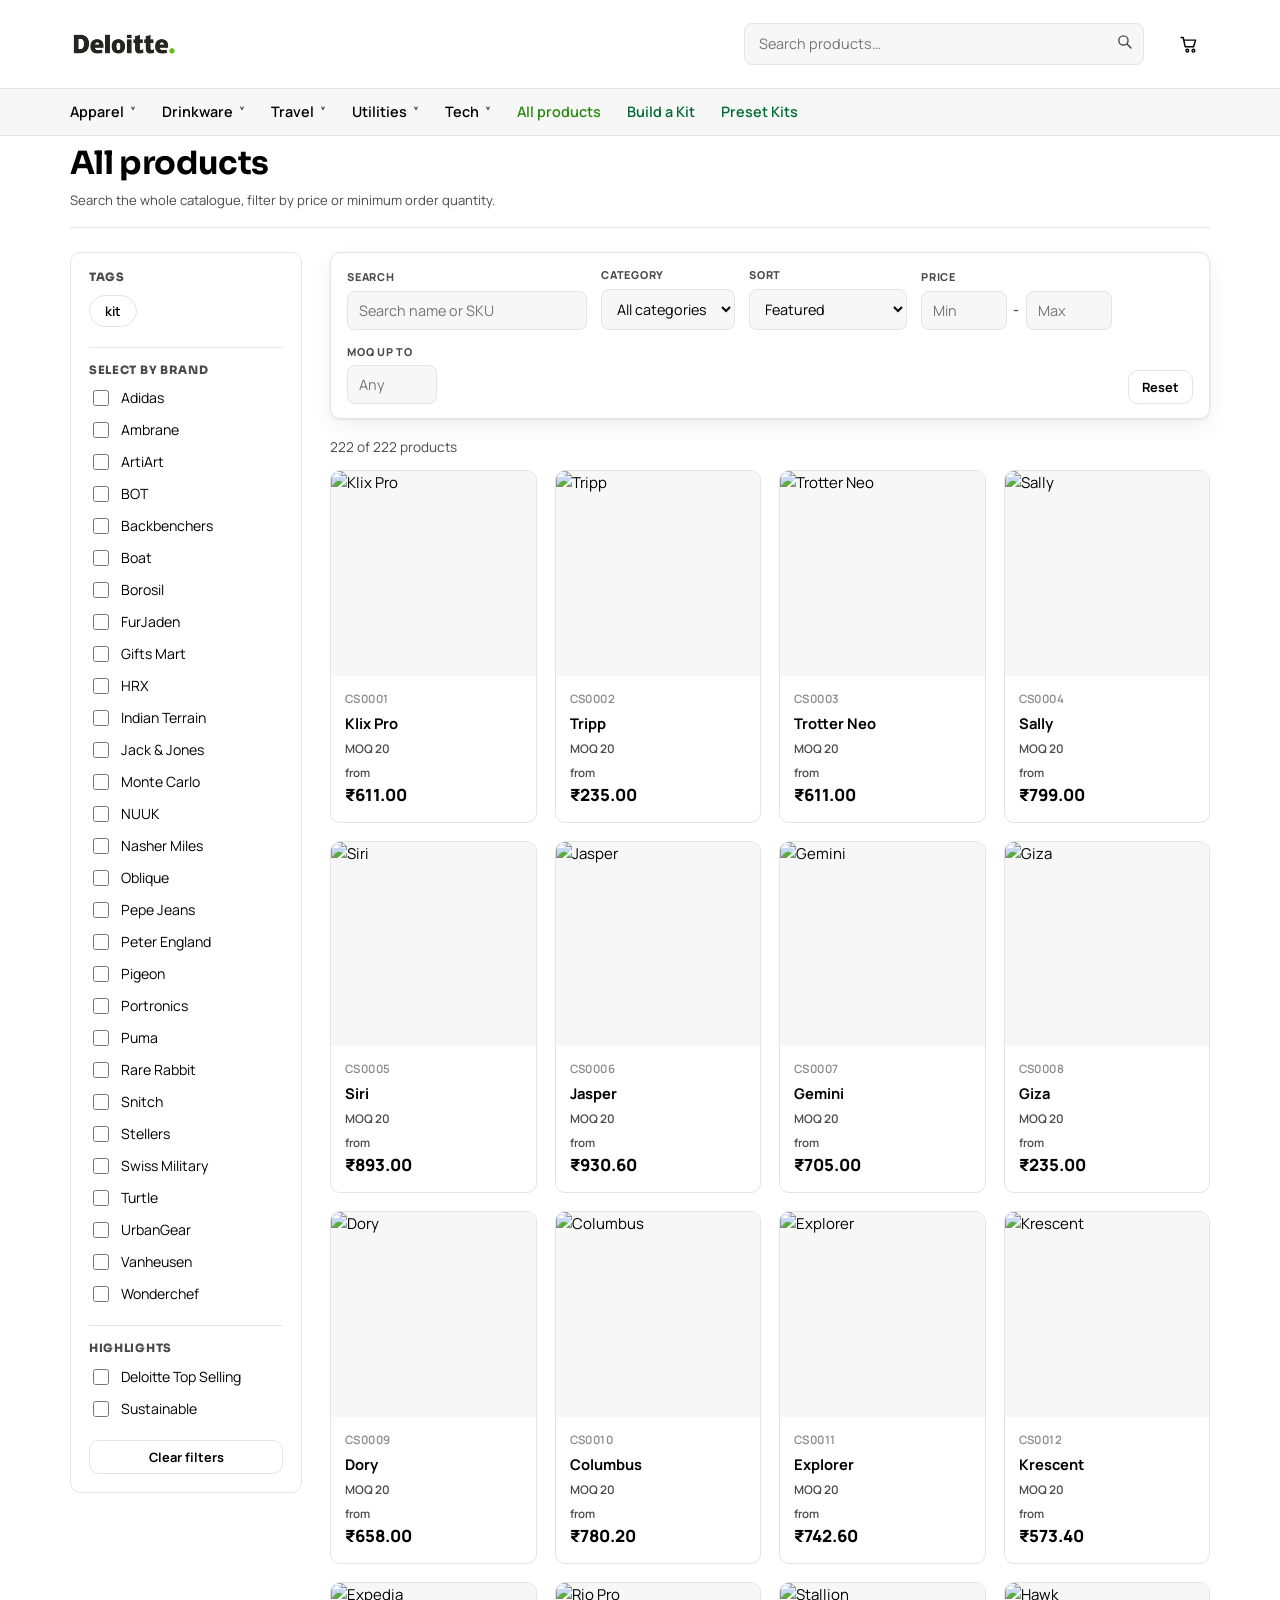
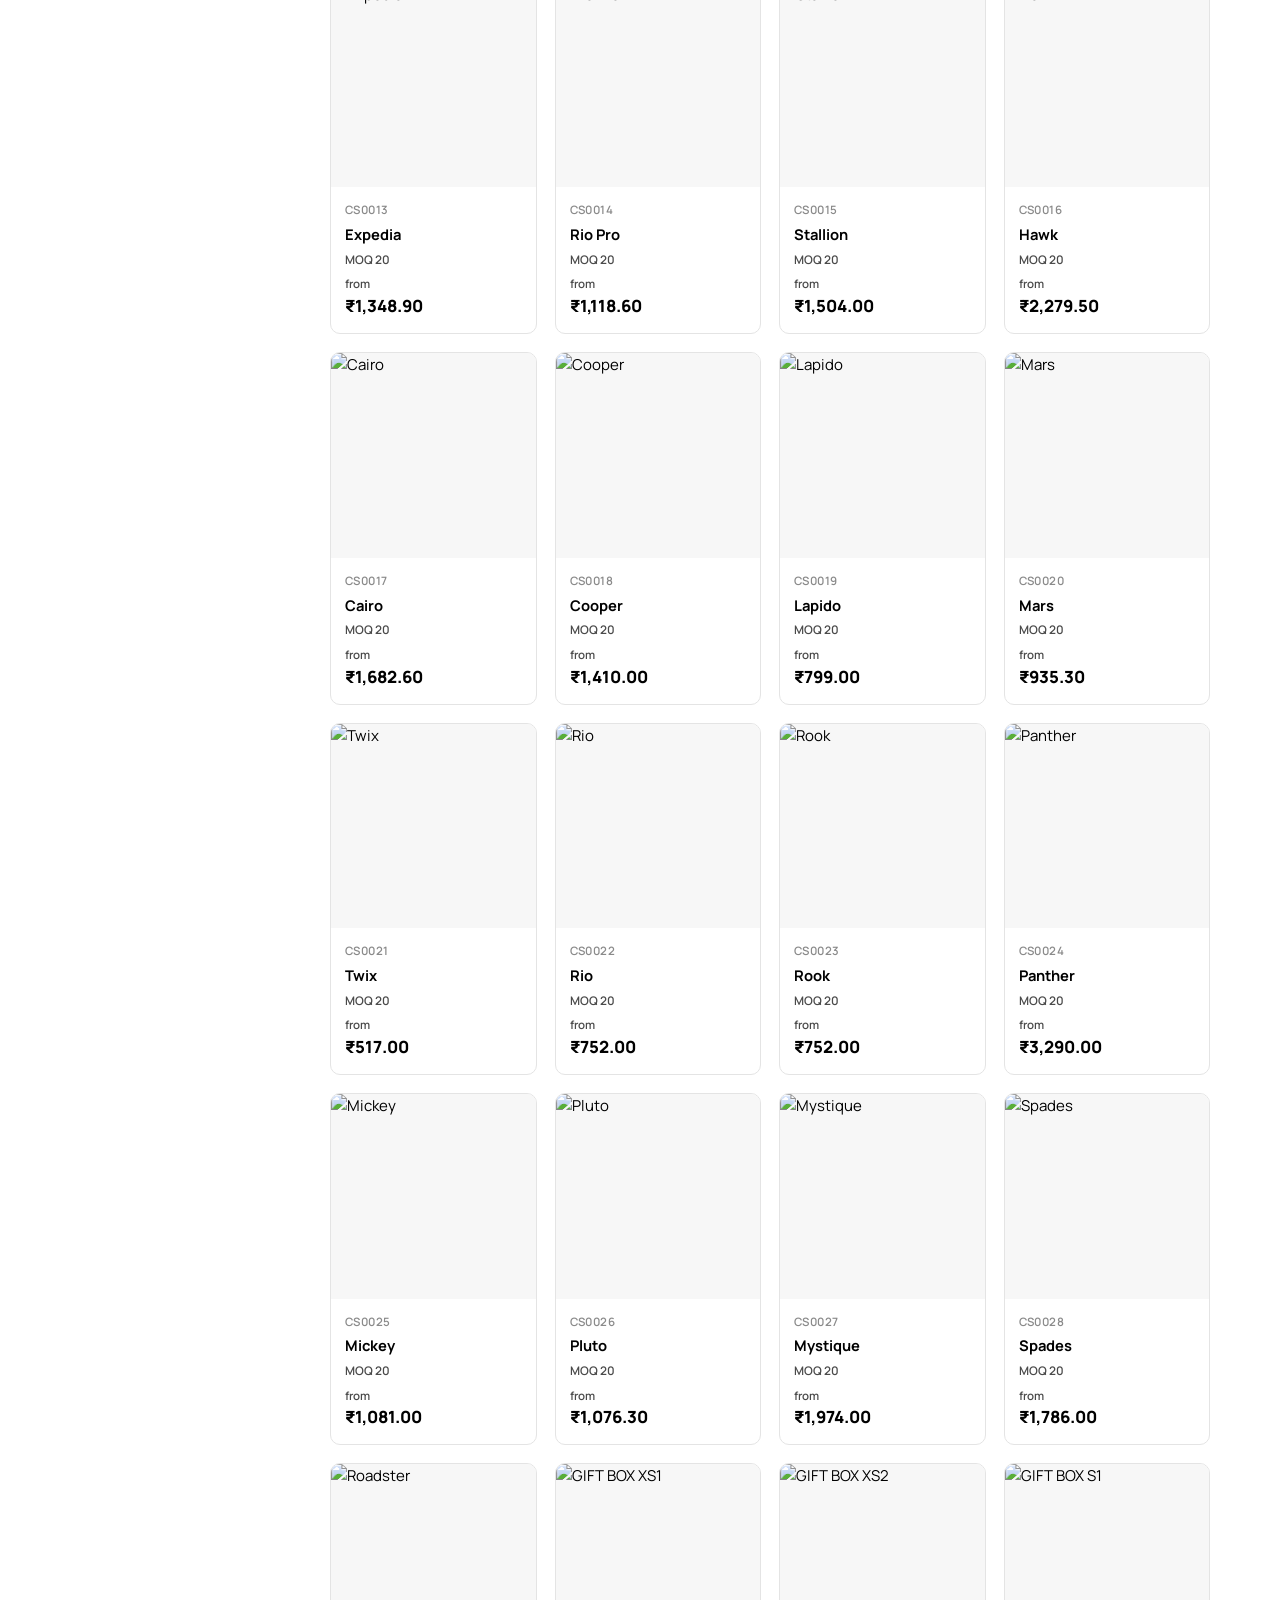
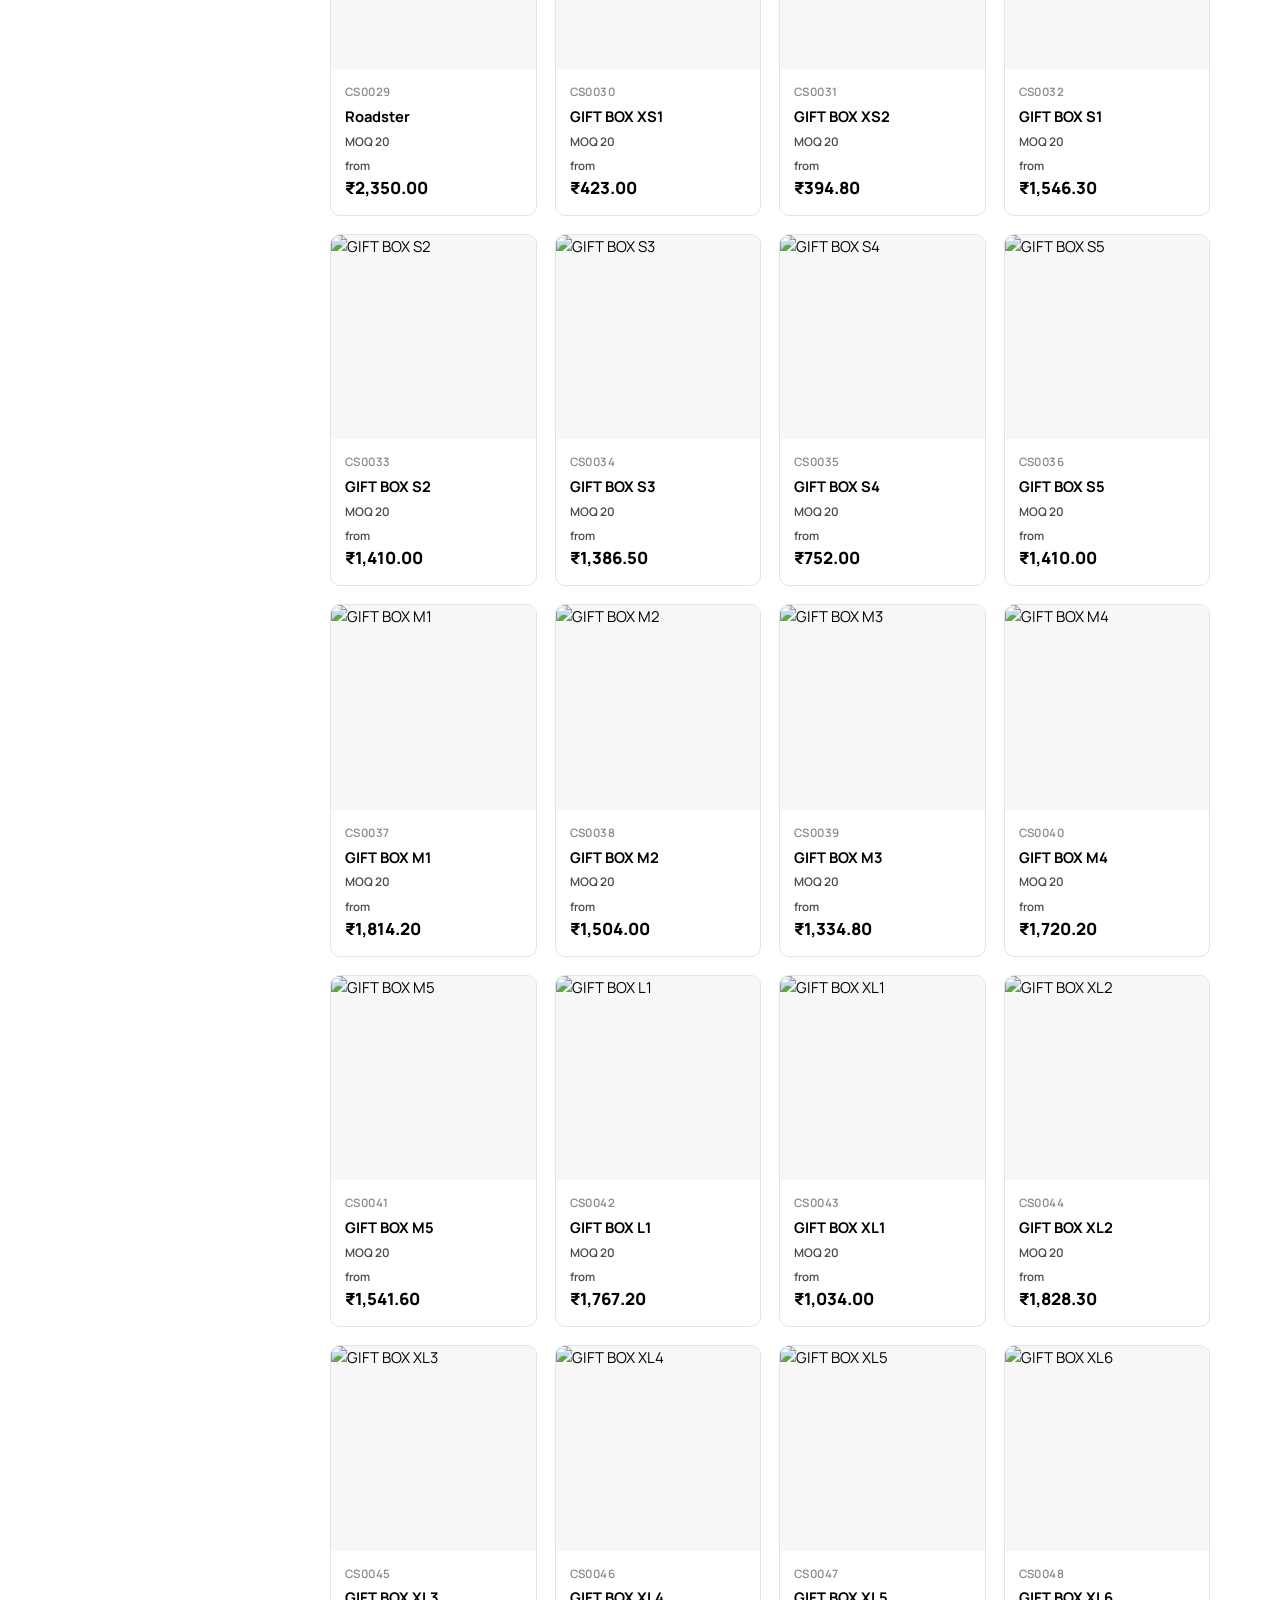
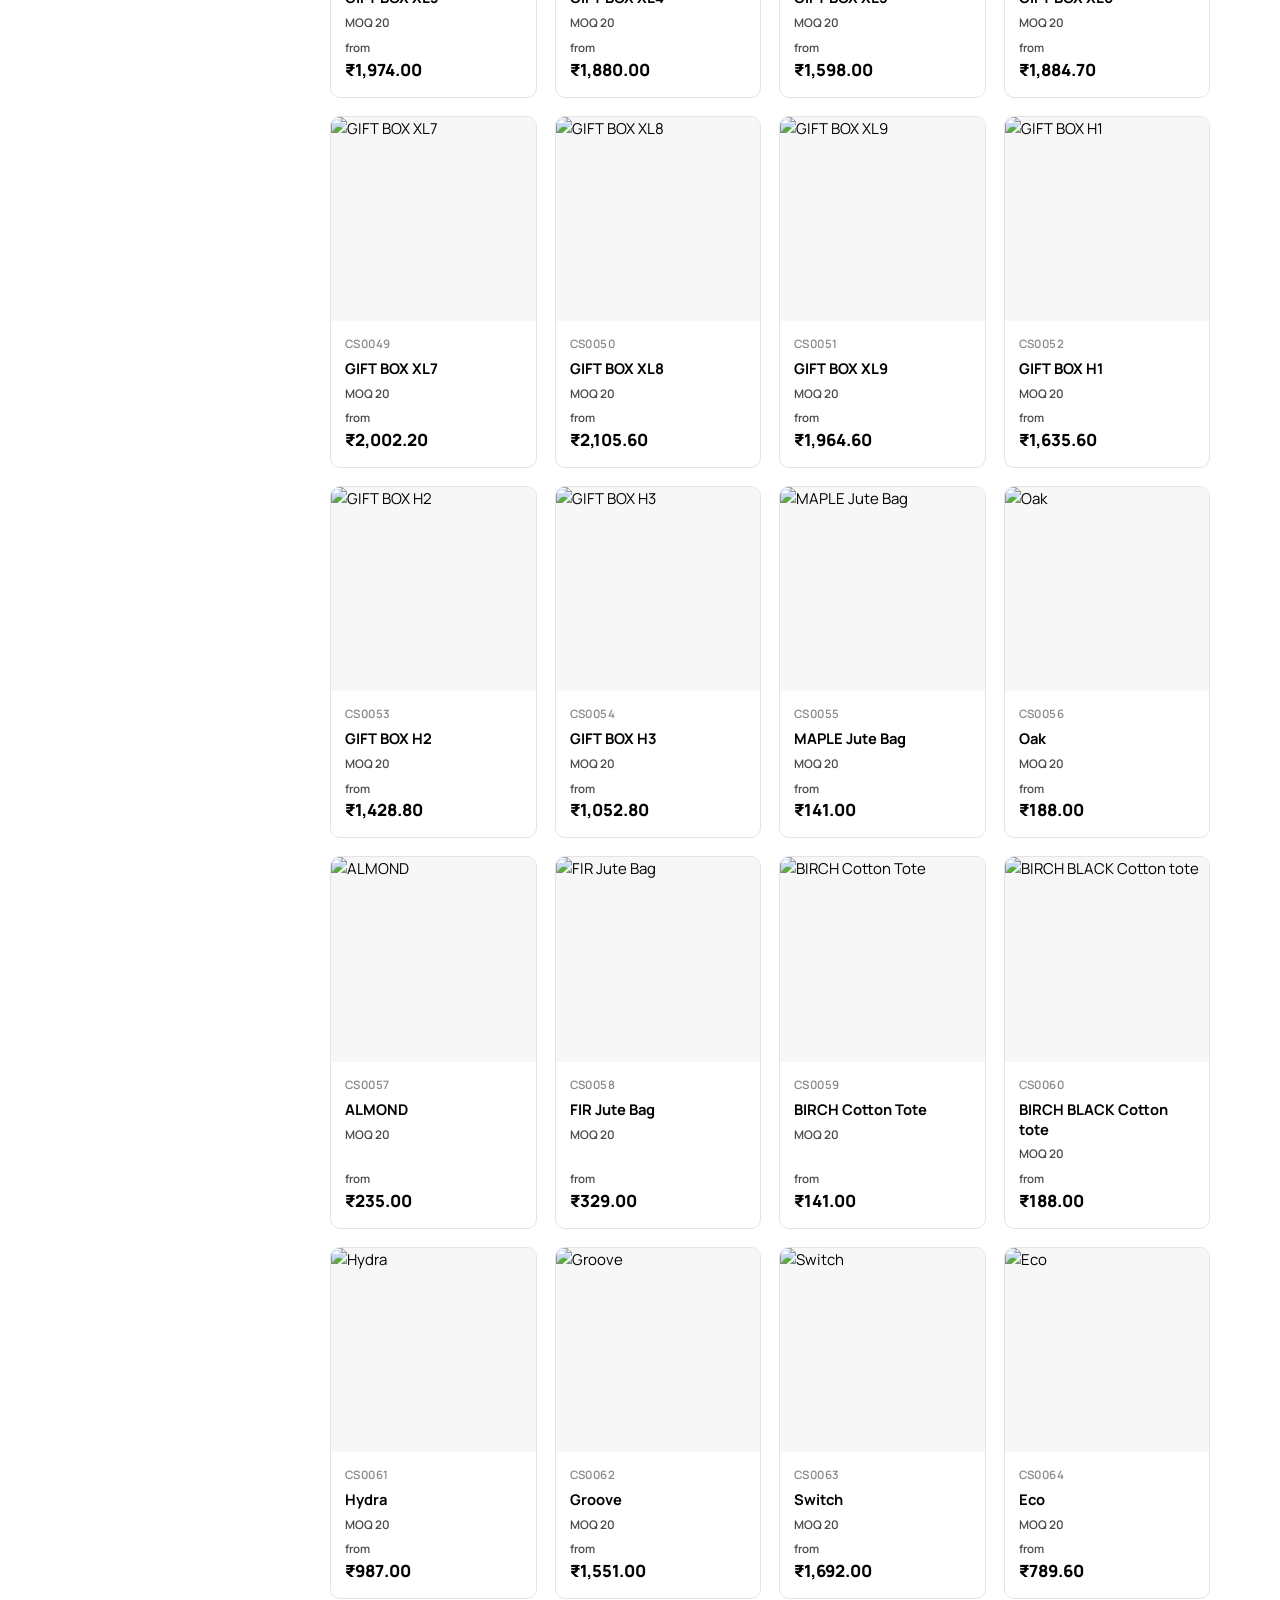
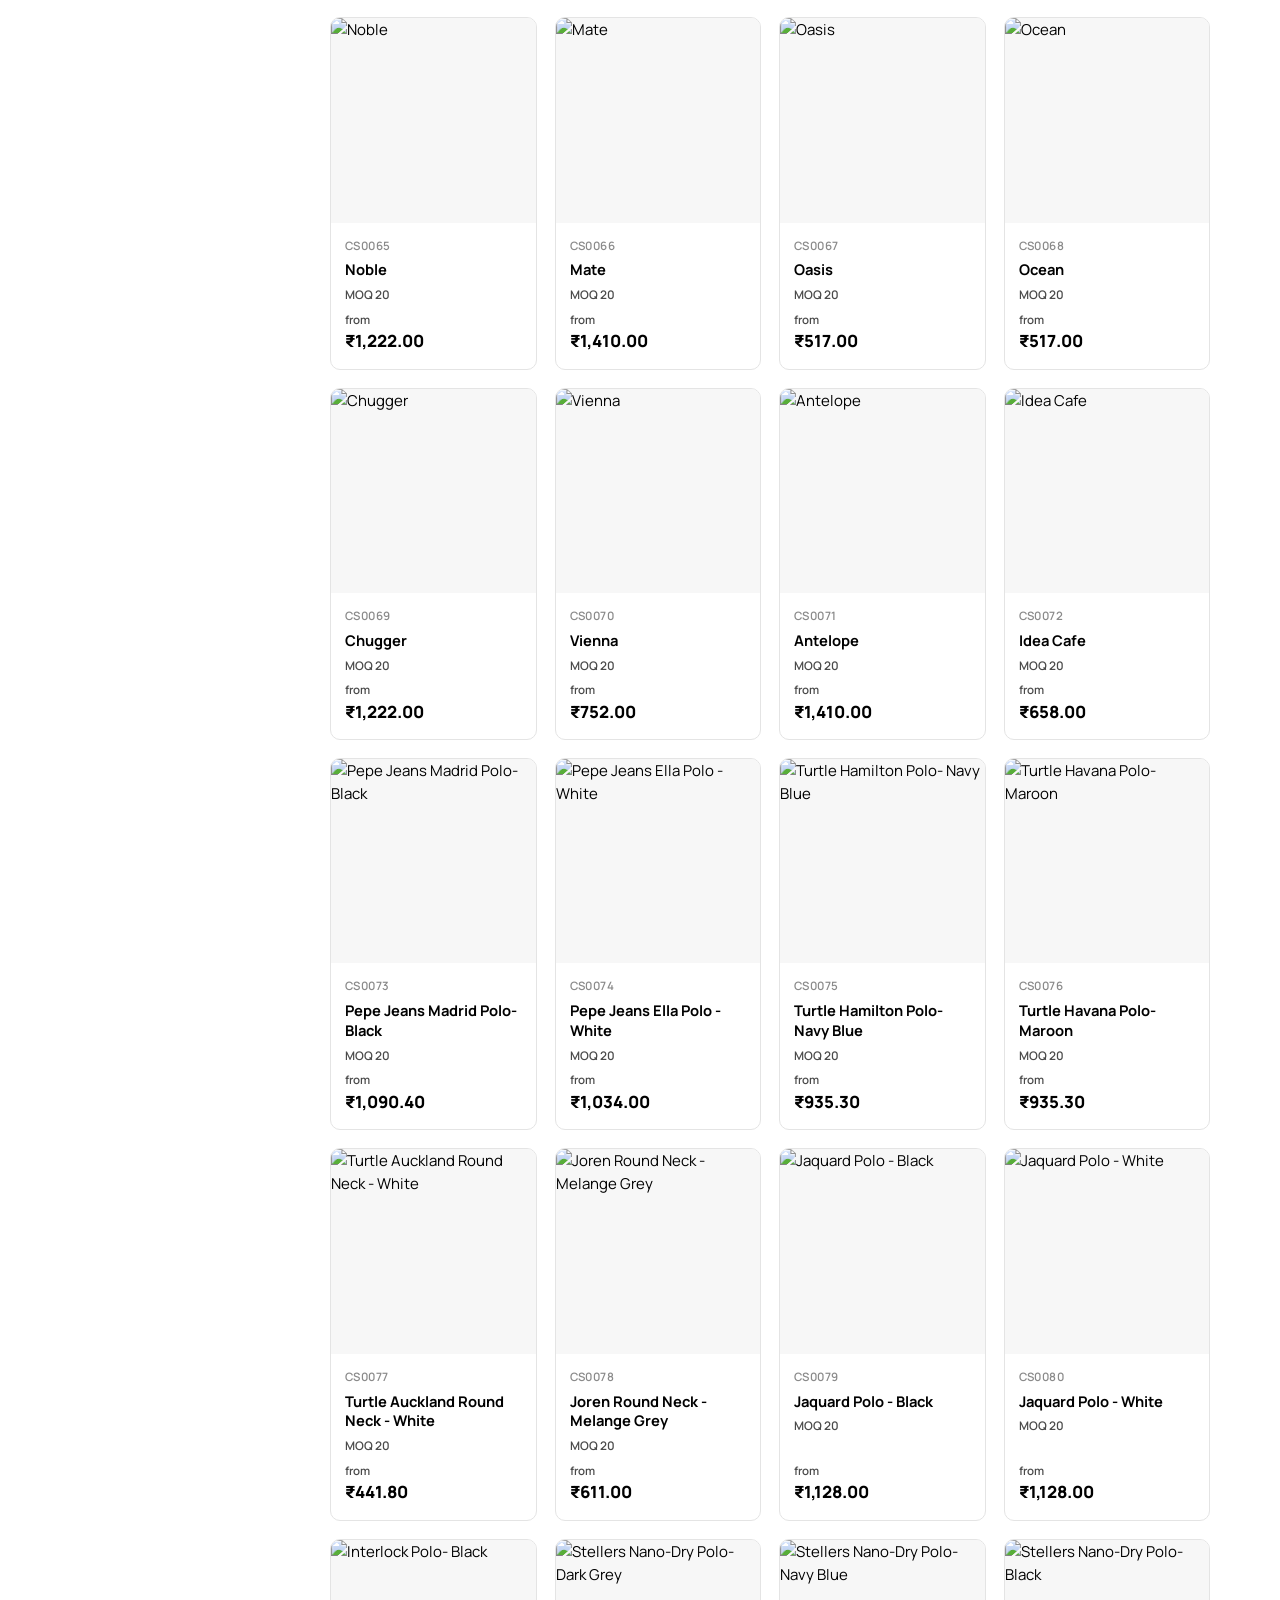
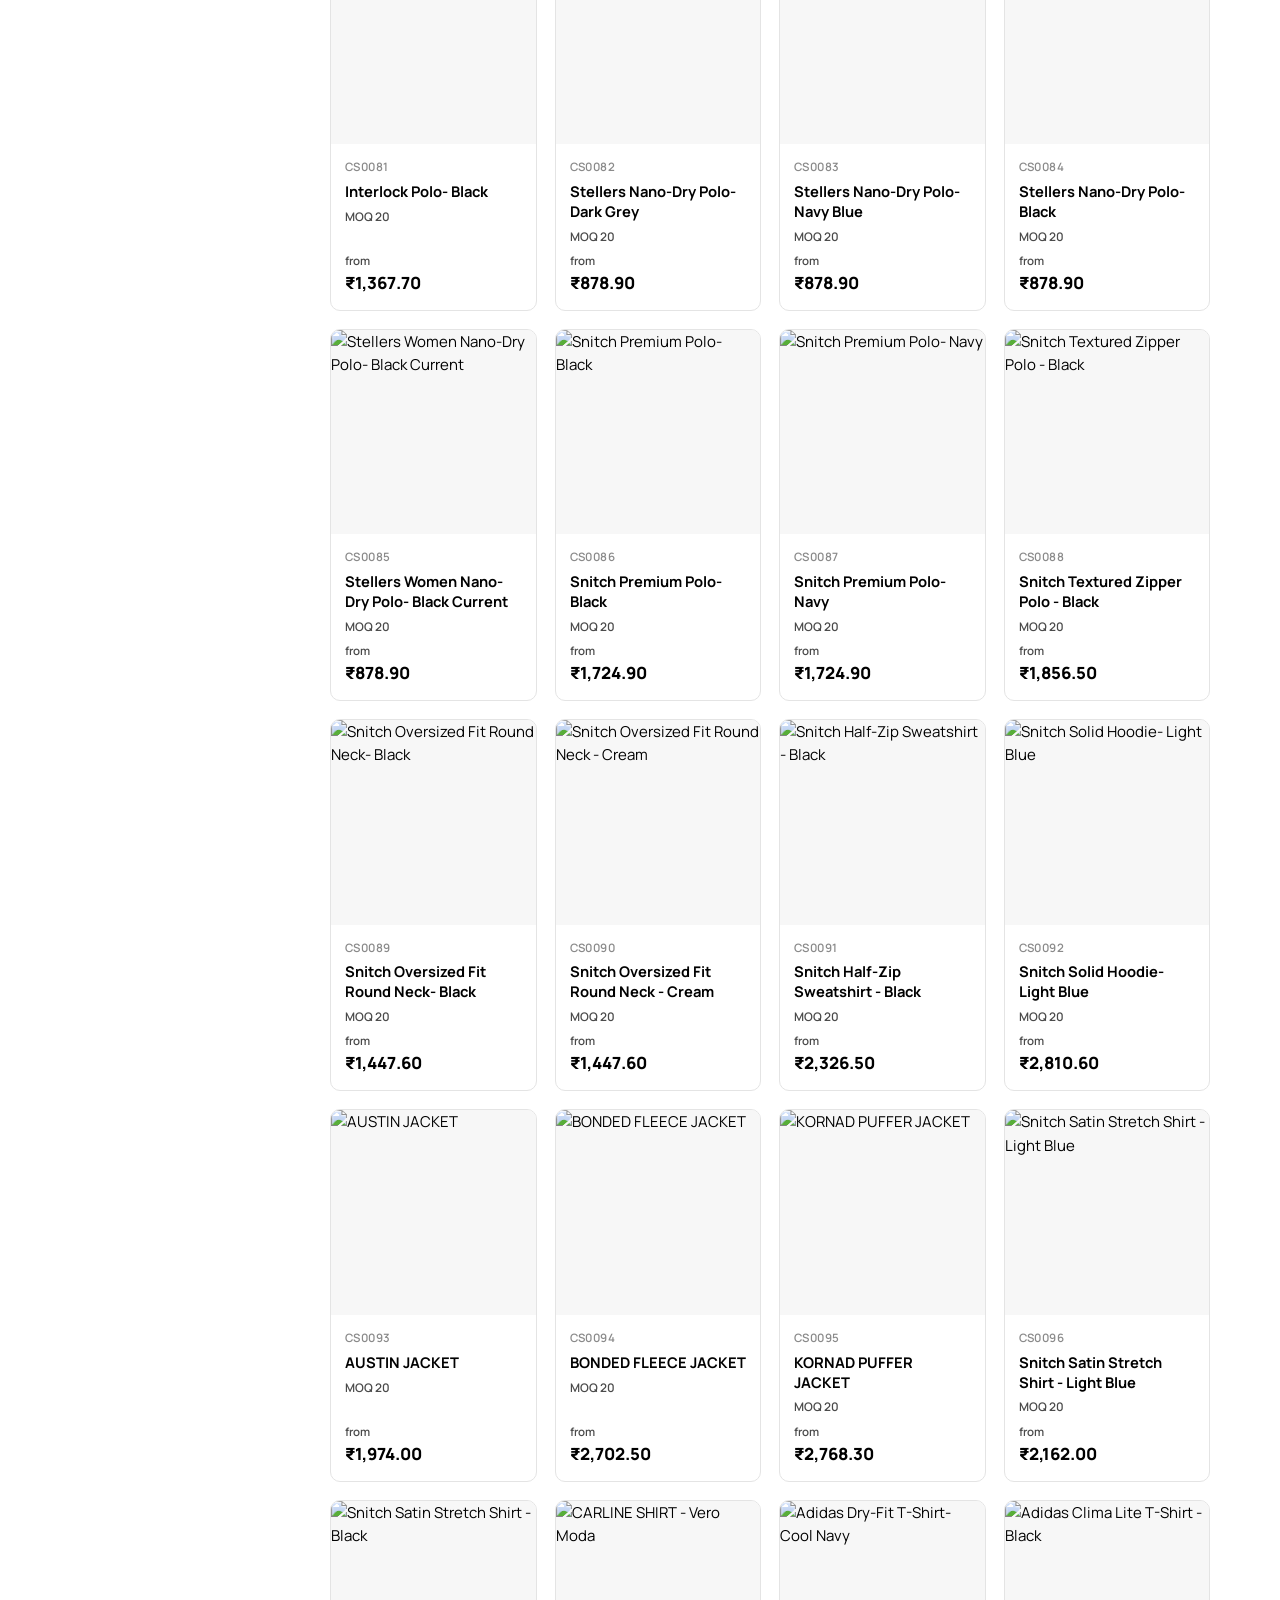
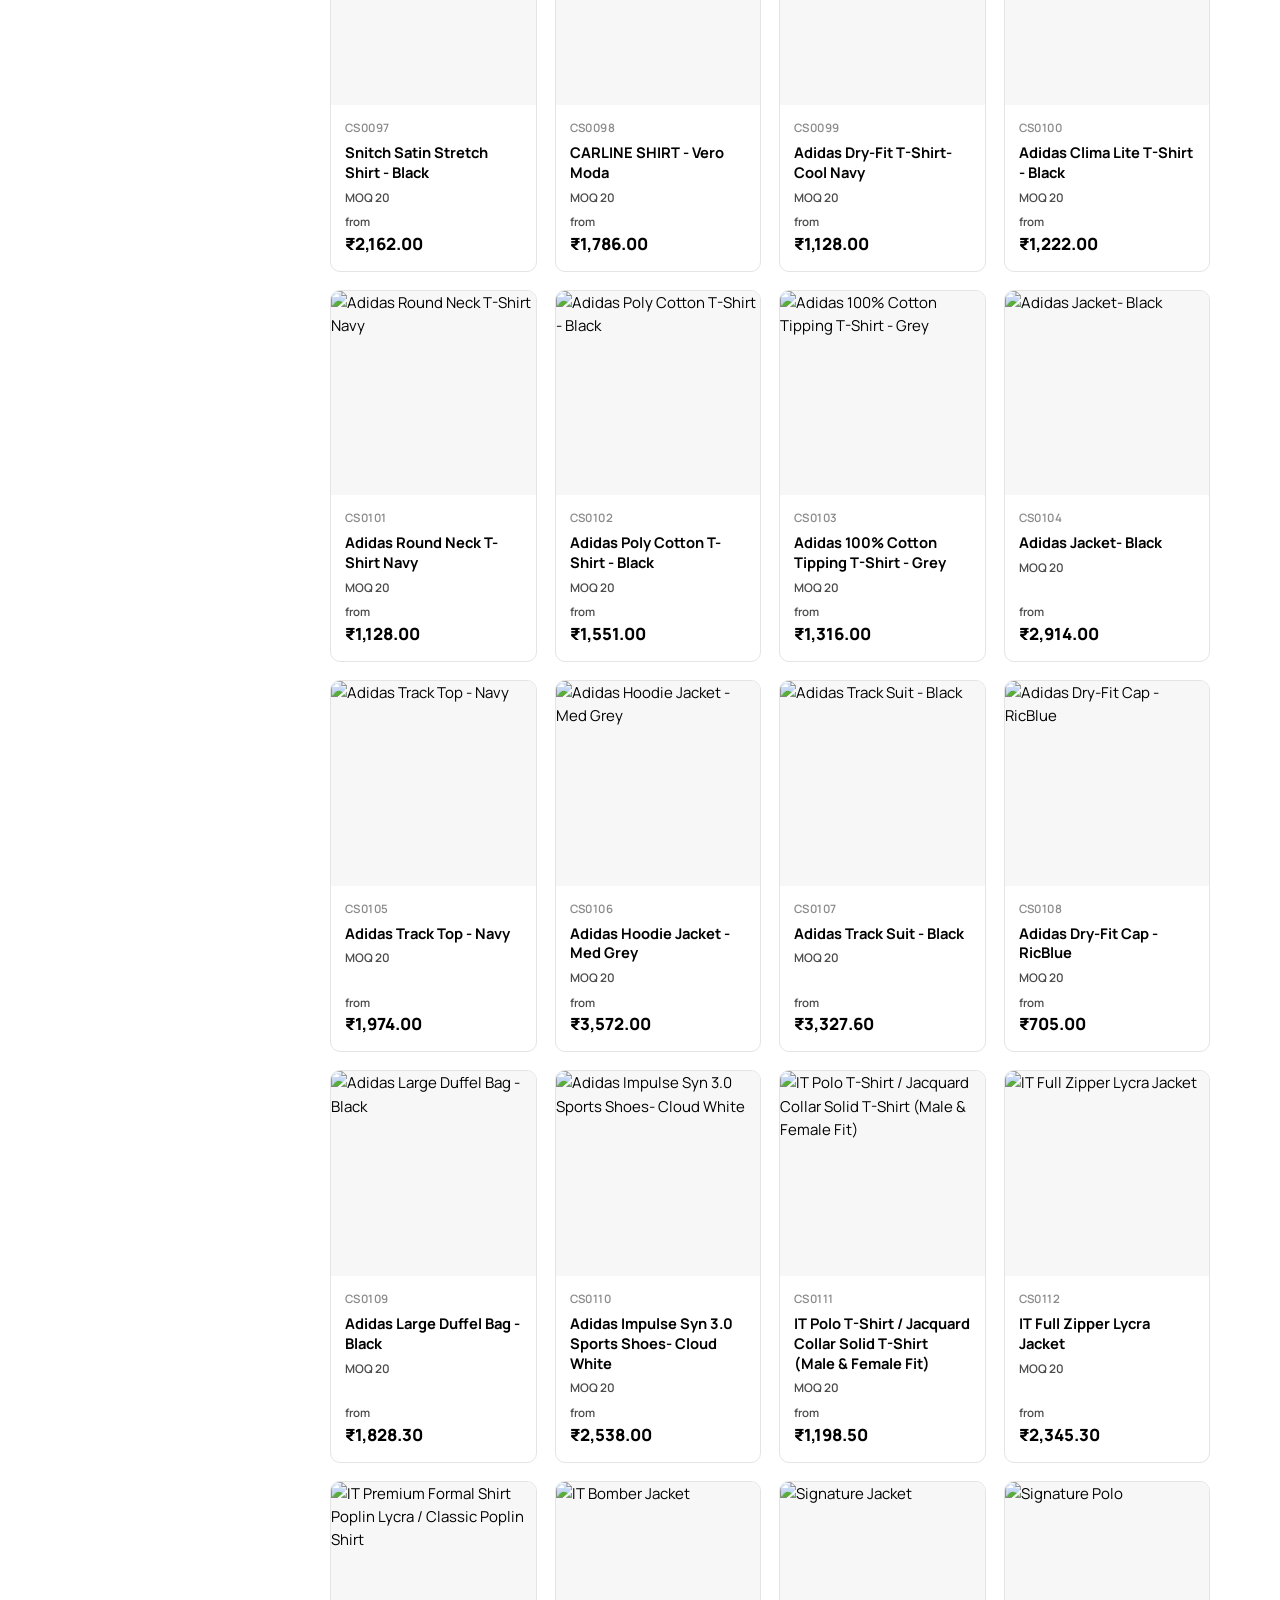
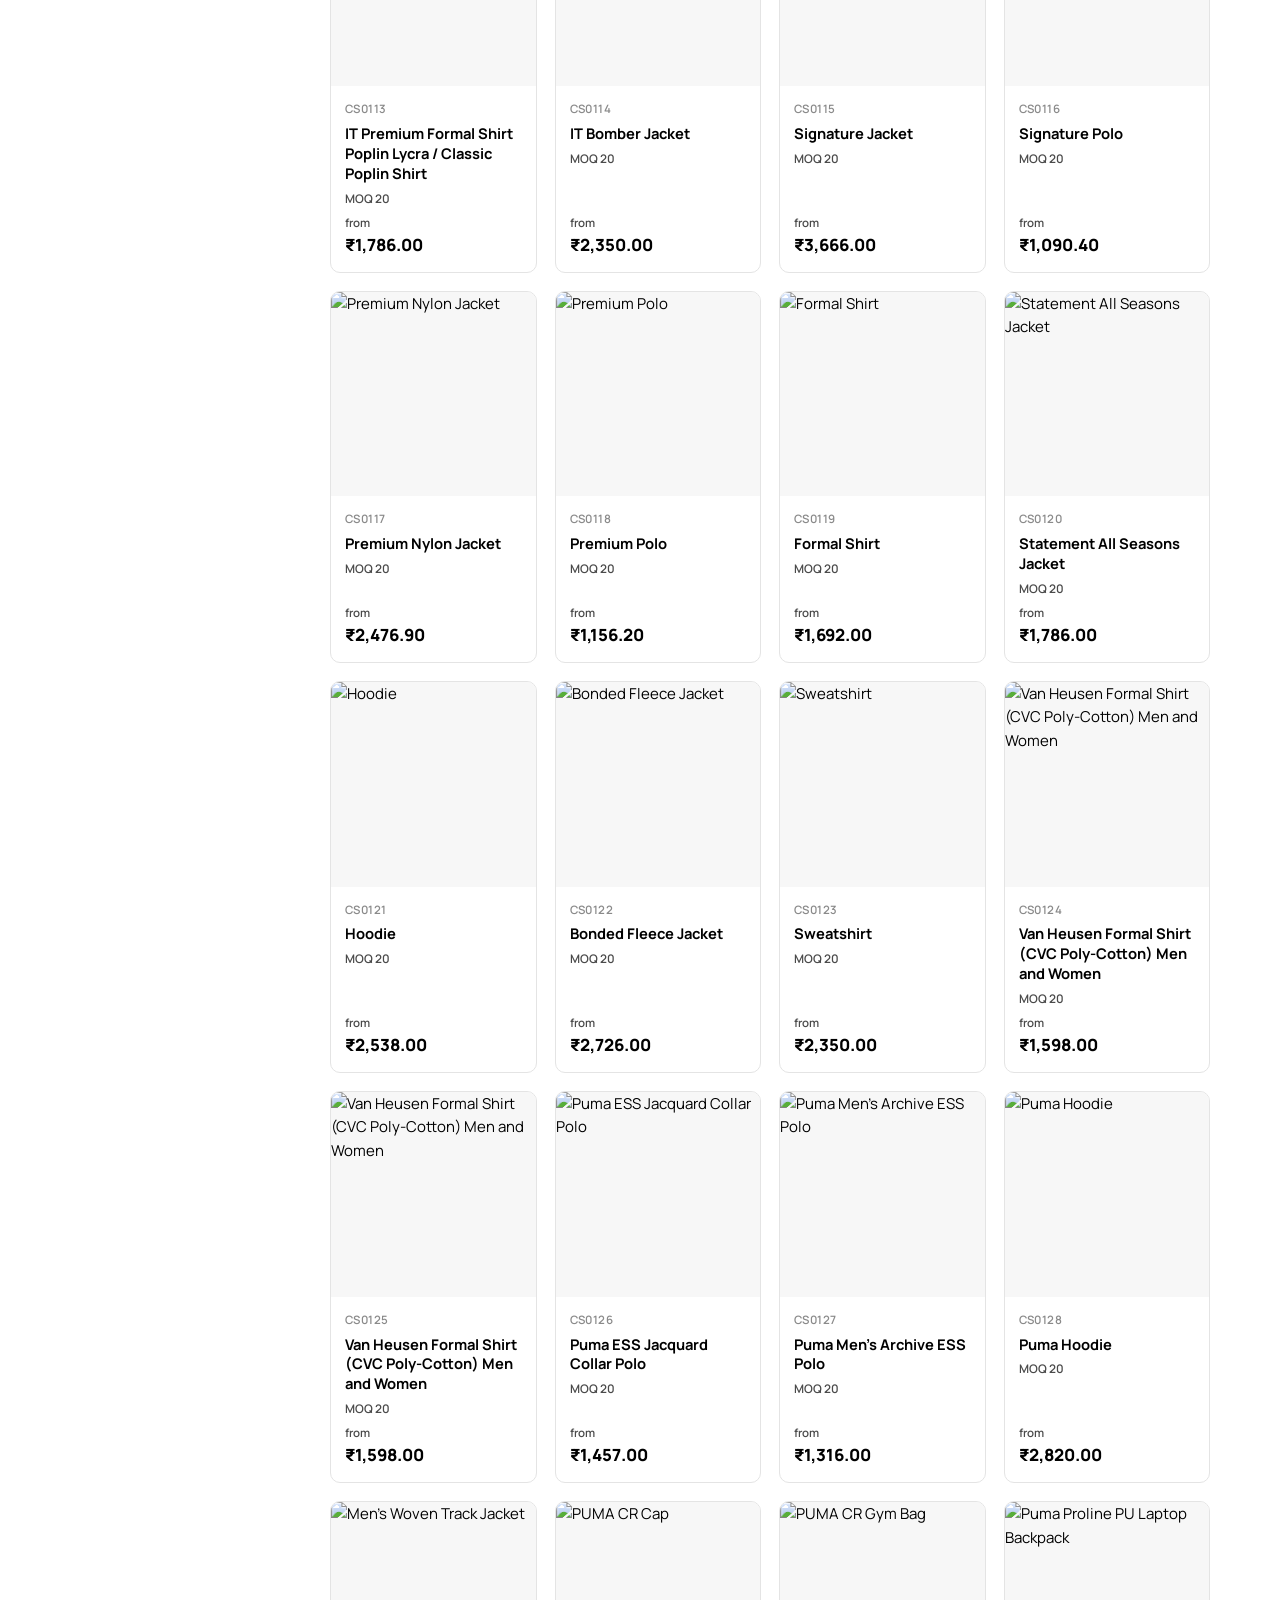
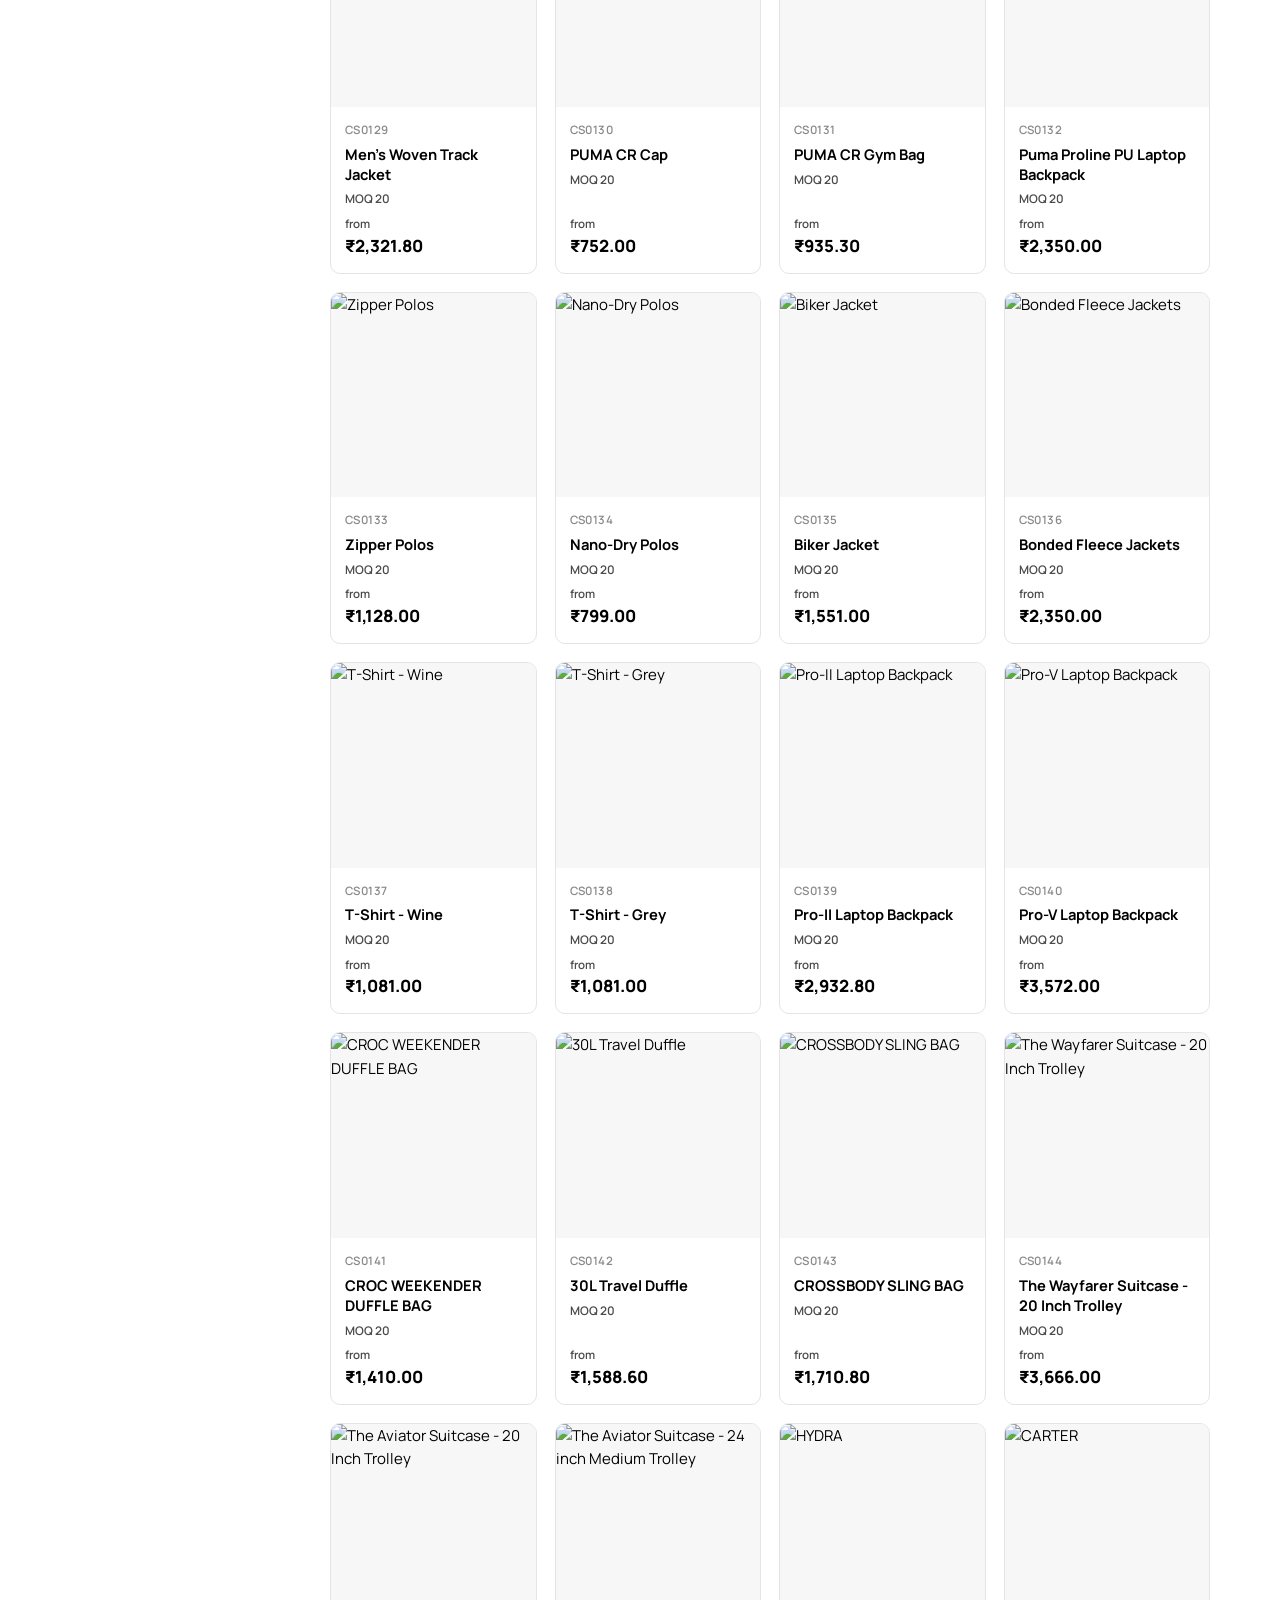
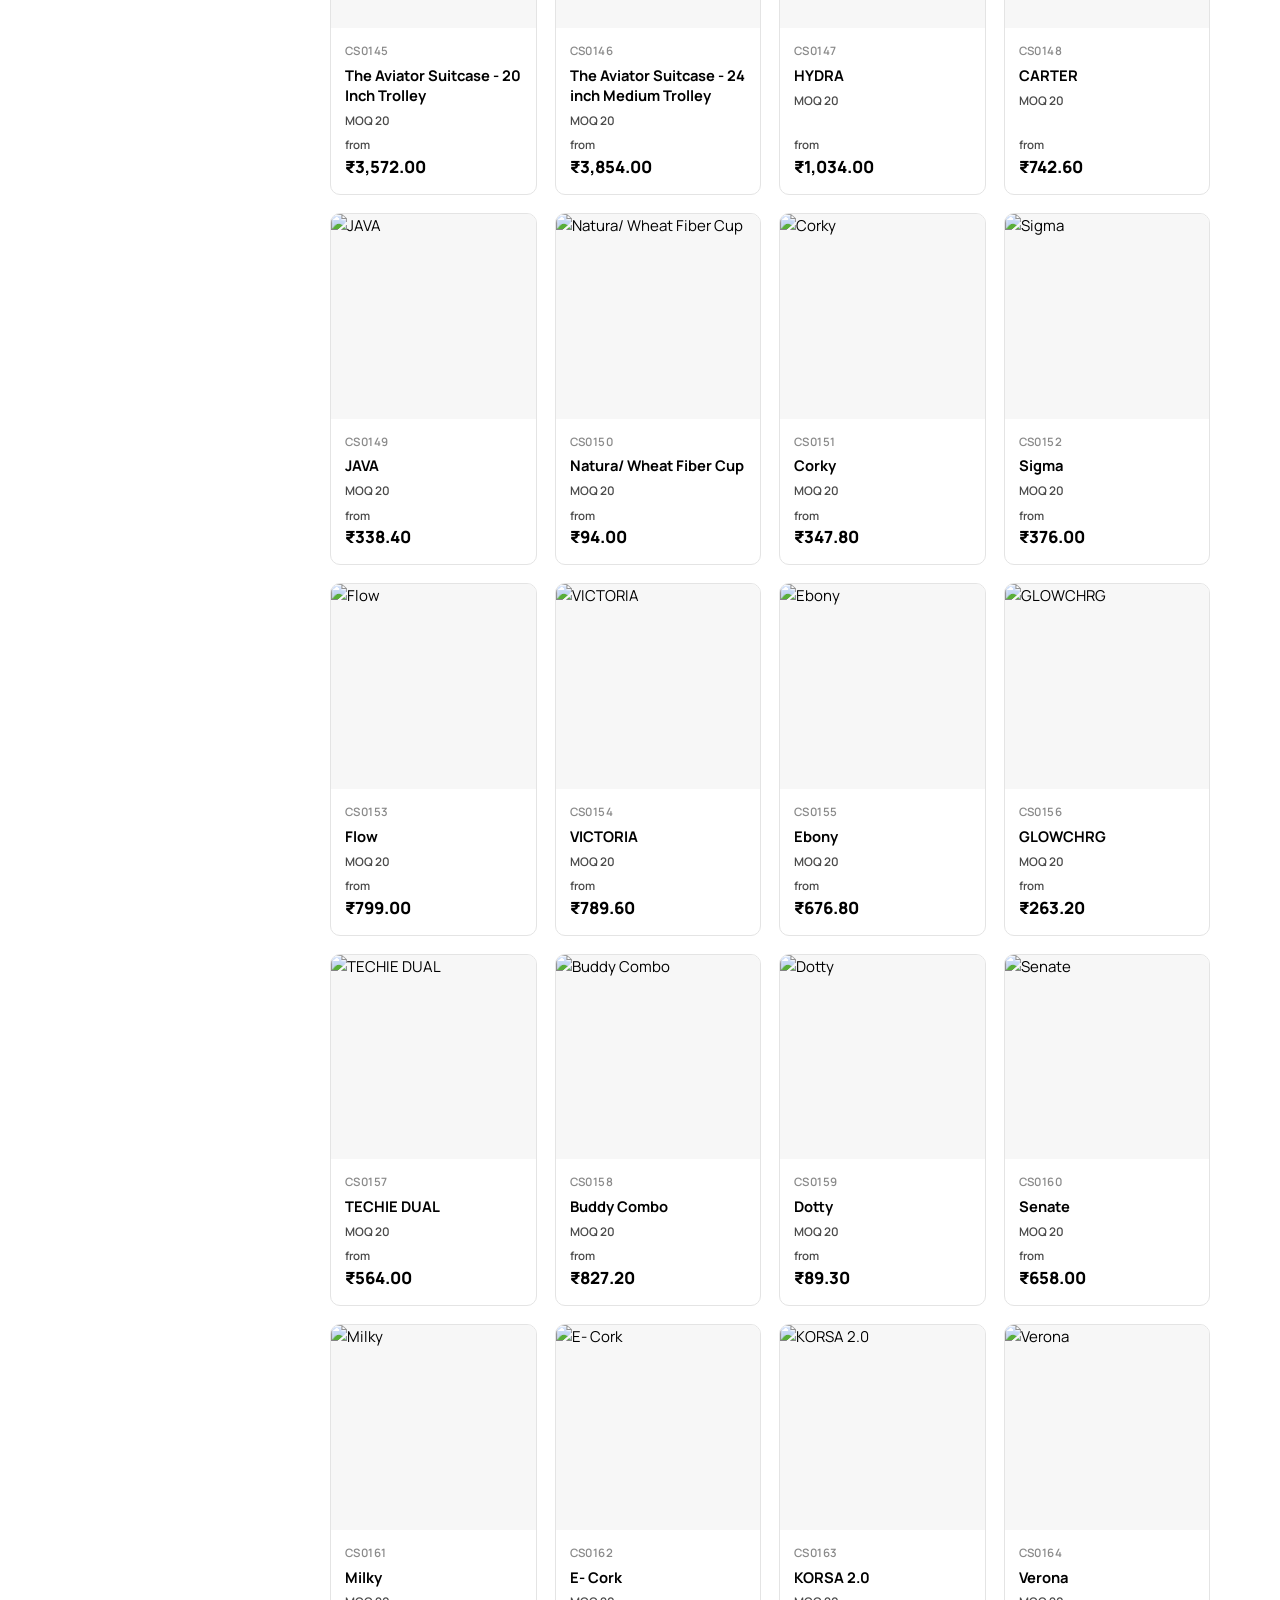
==== commit b89b3c80: "new products" ====
--- a/all.html
+++ b/all.html
@@ -16,10 +16,15 @@
     <h1>All products</h1>
     <div class="muted small">Search the whole catalogue, filter by price or minimum order quantity.</div>
   </div>
-  <div id="bar"></div>
-  <div class="fbar-count" id="count"></div>
-  <div class="grid" id="grid"></div>
-  <div class="empty hidden" id="empty"><h2>Nothing matches</h2><p>Try a different search or clear the filters.</p></div>
+  <div class="catalog-layout">
+    <div id="rail"></div>
+    <div class="catalog-main">
+      <div id="bar"></div>
+      <div class="fbar-count" id="count"></div>
+      <div class="grid" id="grid"></div>
+      <div class="empty hidden" id="empty"><h2>Nothing matches</h2><p>Try a different search or clear the filters.</p></div>
+    </div>
+  </div>
 </main>
 
 <script src="assets/js/app.js"></script>
@@ -35,6 +40,7 @@
 
   const cats = [...new Set(Catalog.products.map(p => p.category))].sort();
   Filters.bar(document.getElementById('bar'), { categories: cats }, paint);
+  Filters.sidebar(document.getElementById('rail'), { products: Catalog.products }, paint);
   paint();
 })();
 
--- a/assets/css/app.css
+++ b/assets/css/app.css
@@ -77,7 +77,7 @@
 .head-inner { display: flex; align-items: center; gap: 28px; height: 68px; }
 
 .brand { display: flex; align-items: center; gap: 11px; }
-.brand-logo { height: 26px; width: auto; display: block; }
+.brand-logo { height: 20px; width: auto; display: block; }
 .brand-sub { font-size: .78rem; color: var(--muted); font-weight: 600; text-transform: uppercase; letter-spacing: .08em; }
 
 .nav { display: flex; gap: 22px; flex: 1; }
@@ -116,7 +116,7 @@
 .hero h1 { color: #fff; font-size: 2.4rem; max-width: 640px; }
 .hero p { color: var(--grey); max-width: 560px; margin: 0; }
 .hero .bar { width: 56px; height: 4px; background: var(--brand); margin-bottom: 20px; }
-.hero-logo { height: 40px; width: auto; display: block; margin-bottom: 22px; }
+.hero-logo { height: 28px; width: auto; display: block; margin-bottom: 22px; }
 
 /* Hero that is one piece of artwork rather than typeset copy over a photo. */
 .hero-art { display: block; background: var(--ink); }
@@ -147,7 +147,7 @@
   aspect-ratio: 1; background: var(--off);
   display: flex; align-items: center; justify-content: center; overflow: hidden;
 }
-.card-img img { width: 100%; height: 100%; object-fit: contain; mix-blend-mode: multiply; }
+.card-img img { width: 100%; height: 100%; object-fit: contain; }
 
 .card-body { padding: 14px; display: flex; flex-direction: column; gap: 6px; flex: 1; }
 .card-name { font-weight: 700; font-size: .92rem; line-height: 1.35; }
@@ -167,7 +167,7 @@
 .pdp { display: grid; grid-template-columns: 1fr 1fr; gap: 44px; margin: 32px 0; align-items: start; }
 .pdp > * { min-width: 0; }
 .pdp-img { background: var(--off); border-radius: var(--radius); aspect-ratio: 1; position: sticky; top: 88px; display: flex; align-items: center; justify-content: center; }
-.pdp-img img { width: 92%; height: 92%; object-fit: contain; mix-blend-mode: multiply; }
+.pdp-img img { width: 92%; height: 92%; object-fit: contain; }
 
 .spec-table { width: 100%; border-collapse: collapse; font-size: .88rem; }
 .spec-table td { padding: 7px 0; border-bottom: 1px solid var(--line); vertical-align: top; }
@@ -247,7 +247,7 @@
 .tbl tbody tr:hover { background: var(--off); }
 .tbl .num { text-align: right; font-variant-numeric: tabular-nums; }
 
-.thumb { width: 52px; height: 52px; object-fit: contain; background: var(--off); border-radius: 6px; mix-blend-mode: multiply; }
+.thumb { width: 52px; height: 52px; object-fit: contain; background: var(--off); border-radius: 6px; }
 
 .qty-in { width: 76px; text-align: center; }
 
@@ -346,6 +346,33 @@
   .fbar { flex-direction: column; align-items: stretch; }
   .fbar-fld #fq { min-width: 0; width: 100%; }
   .fbar > .btn { margin-left: 0 !important; }
+}
+
+/* --------------------------------------------------------- filter sidebar */
+.catalog-layout { display: grid; grid-template-columns: 232px 1fr; gap: 28px; align-items: start; }
+.catalog-main { min-width: 0; }
+
+.rail-toggle-btn { display: none; margin-bottom: 14px; }
+
+.filter-rail {
+  position: sticky; top: 20px;
+  border: 1px solid var(--line); border-radius: var(--radius);
+  background: #fff; padding: 18px; display: flex; flex-direction: column; gap: 20px;
+}
+.rail-sec + .rail-sec { border-top: 1px solid var(--line); padding-top: 16px; }
+.rail-title { font-size: .72rem; font-weight: 800; letter-spacing: .06em;
+              text-transform: uppercase; color: var(--muted); margin: 0 0 10px; }
+.rail-chips { display: flex; flex-wrap: wrap; gap: 8px; }
+.rail-list { display: flex; flex-direction: column; gap: 10px; }
+.rail-check { display: flex; align-items: center; gap: 9px; font-size: .88rem; cursor: pointer; }
+.rail-check input { width: 16px; height: 16px; accent-color: var(--brand); flex: none; }
+.rail-clear { width: 100%; }
+
+@media (max-width: 900px) {
+  .catalog-layout { grid-template-columns: 1fr; }
+  .rail-toggle-btn { display: inline-flex; }
+  .filter-rail { display: none; position: static; margin-bottom: 18px; }
+  .filter-rail.rail-open { display: flex; }
 }
 
 /* --------------------------------------------------------- kit builder */
@@ -486,7 +513,7 @@
 .util-btn:hover { background: #fff; color: var(--ink); }
 
 .head-inner { display: flex; align-items: center; gap: 24px; height: 88px; }
-.brand-logo { height: 42px; }
+.brand-logo { height: 26px; }
 
 .search { position: relative; flex: 1; max-width: 400px; margin-left: auto; }
 .search input {
@@ -516,7 +543,7 @@
 .hero-art { position: relative; background: var(--ink); }
 .hero-slide { display: none; }
 .hero-slide.on { display: block; }
-.hero-slide img { display: block; width: 100%; height: auto; }
+.hero-slide img { display: block; width: 100%; height: auto; aspect-ratio: 2073 / 600; object-fit: cover; }
 .hero-dots { position: absolute; left: 0; right: 0; bottom: 14px;
              display: flex; justify-content: center; gap: 9px; }
 .hero-dot { width: 11px; height: 11px; padding: 0; border: 0; border-radius: 50%;
@@ -539,6 +566,7 @@
 .cat-tile-label { margin-top: 12px; font-size: 1.05rem; font-weight: 700; }
 
 .grid-5 { grid-template-columns: repeat(5, 1fr); }
+.grid-3 { grid-template-columns: repeat(3, 1fr); }
 
 /* ------------------------------------------------------------------ footer */
 
@@ -555,7 +583,7 @@
   .head-inner { height: auto; flex-wrap: wrap; padding-top: 14px; padding-bottom: 14px; gap: 14px; }
   .search { order: 3; flex-basis: 100%; max-width: none; margin-left: 0; }
   .head-icons { margin-left: auto; }
-  .cat-tiles, .grid-5 { grid-template-columns: repeat(2, 1fr); }
+  .cat-tiles, .grid-5, .grid-3 { grid-template-columns: repeat(2, 1fr); }
   .cat-tile-img { height: 170px; }
 }
 
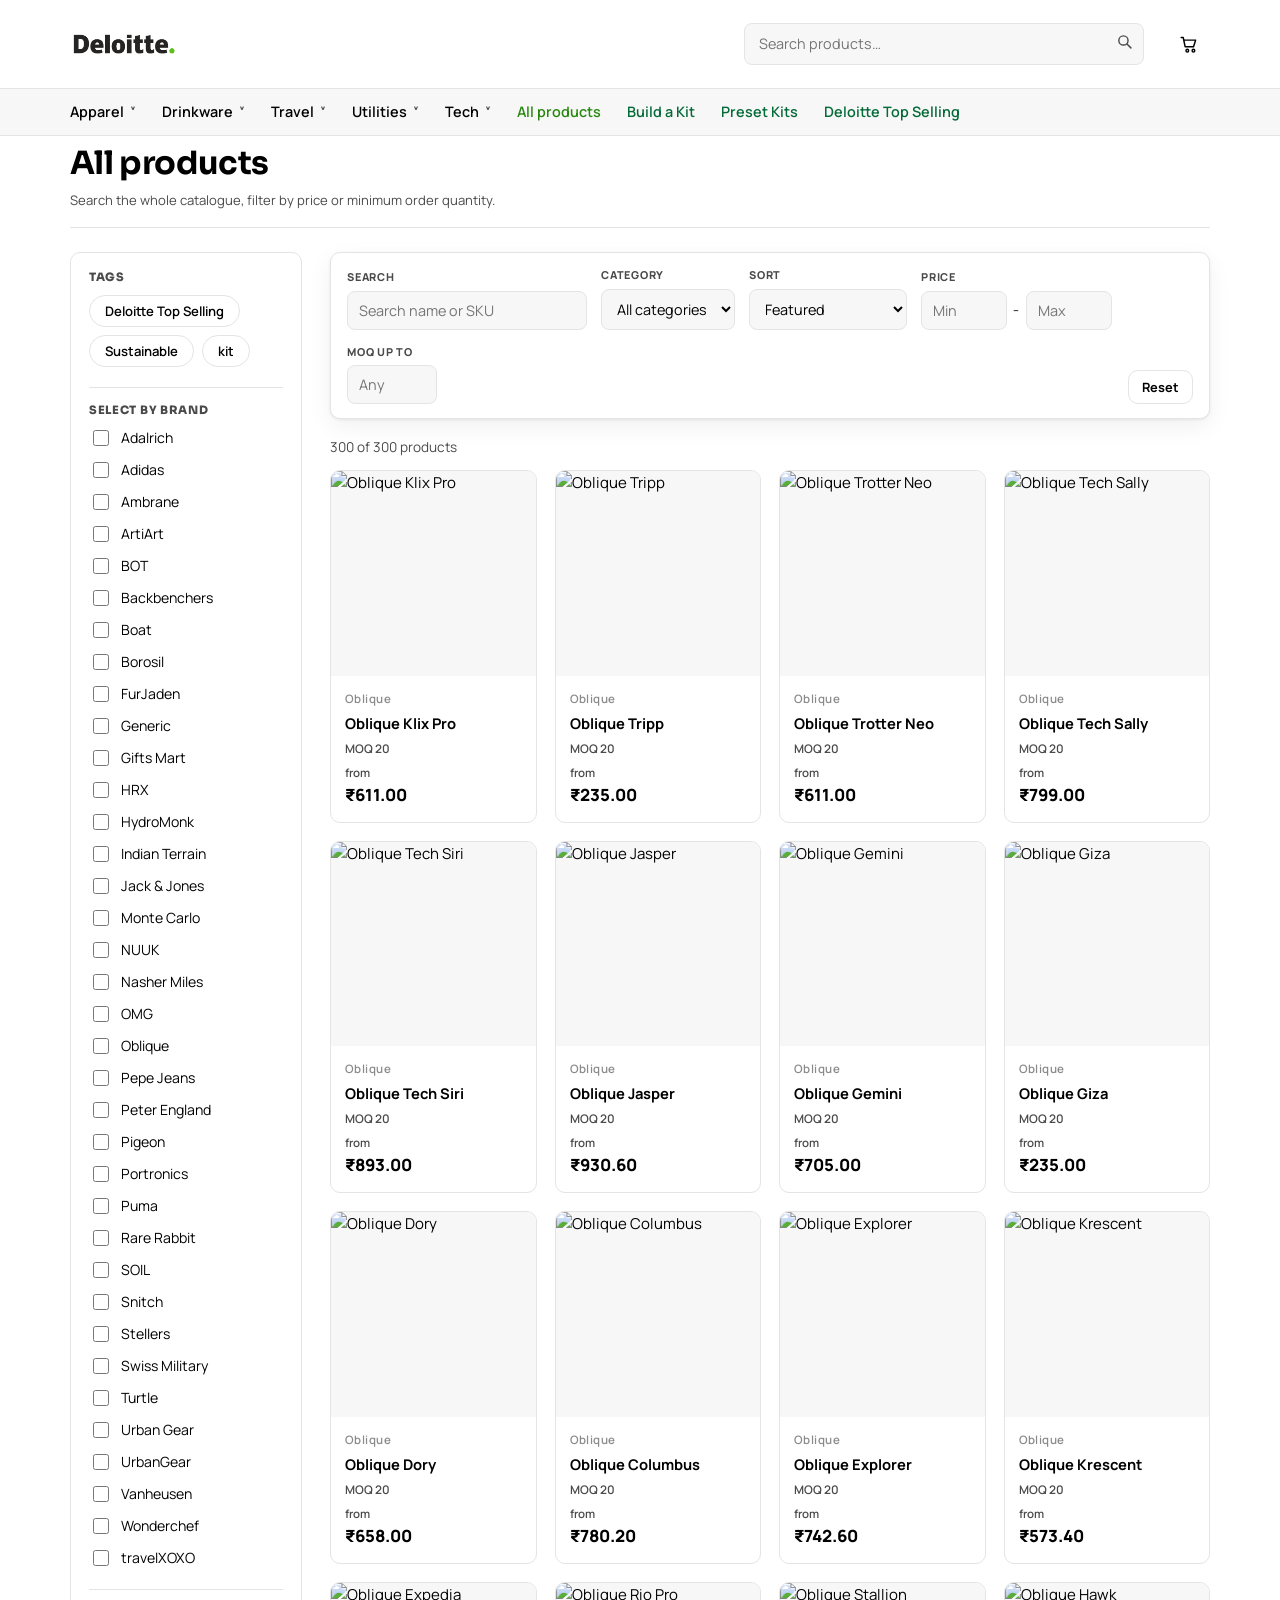
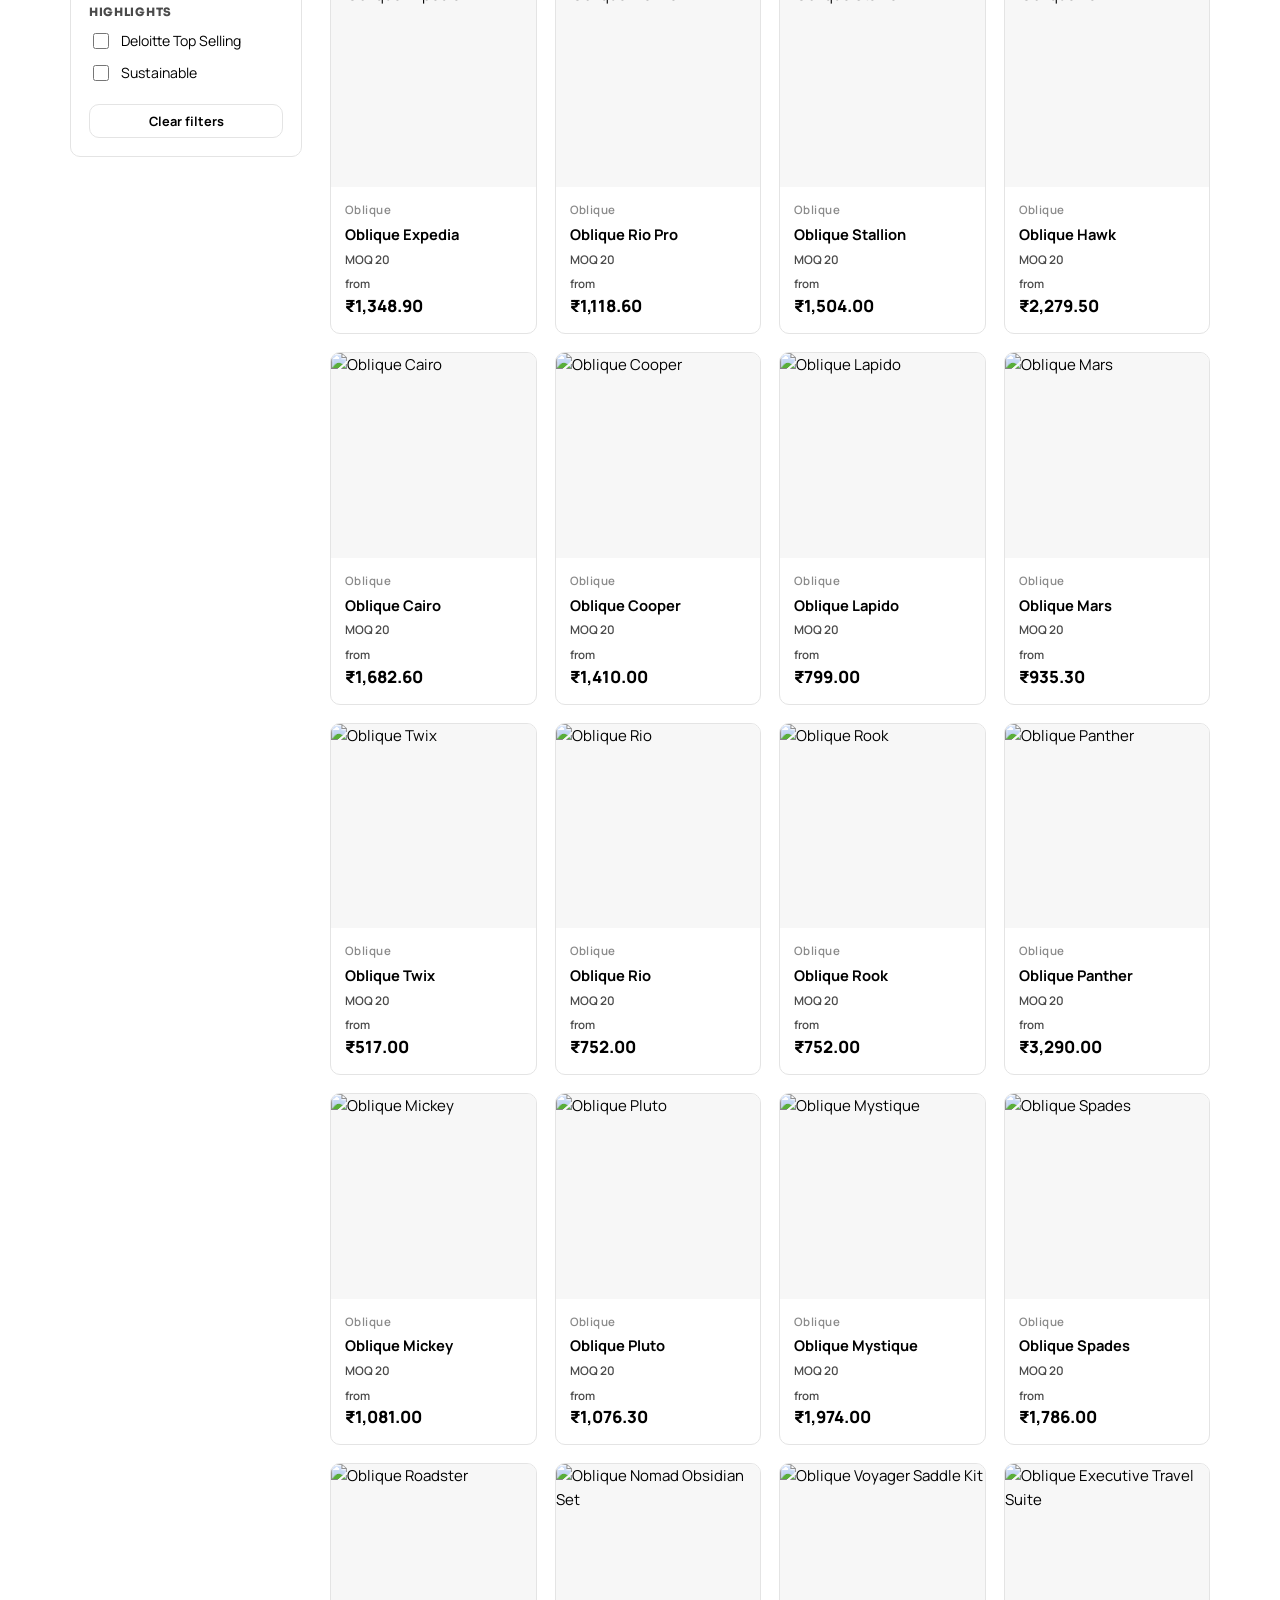
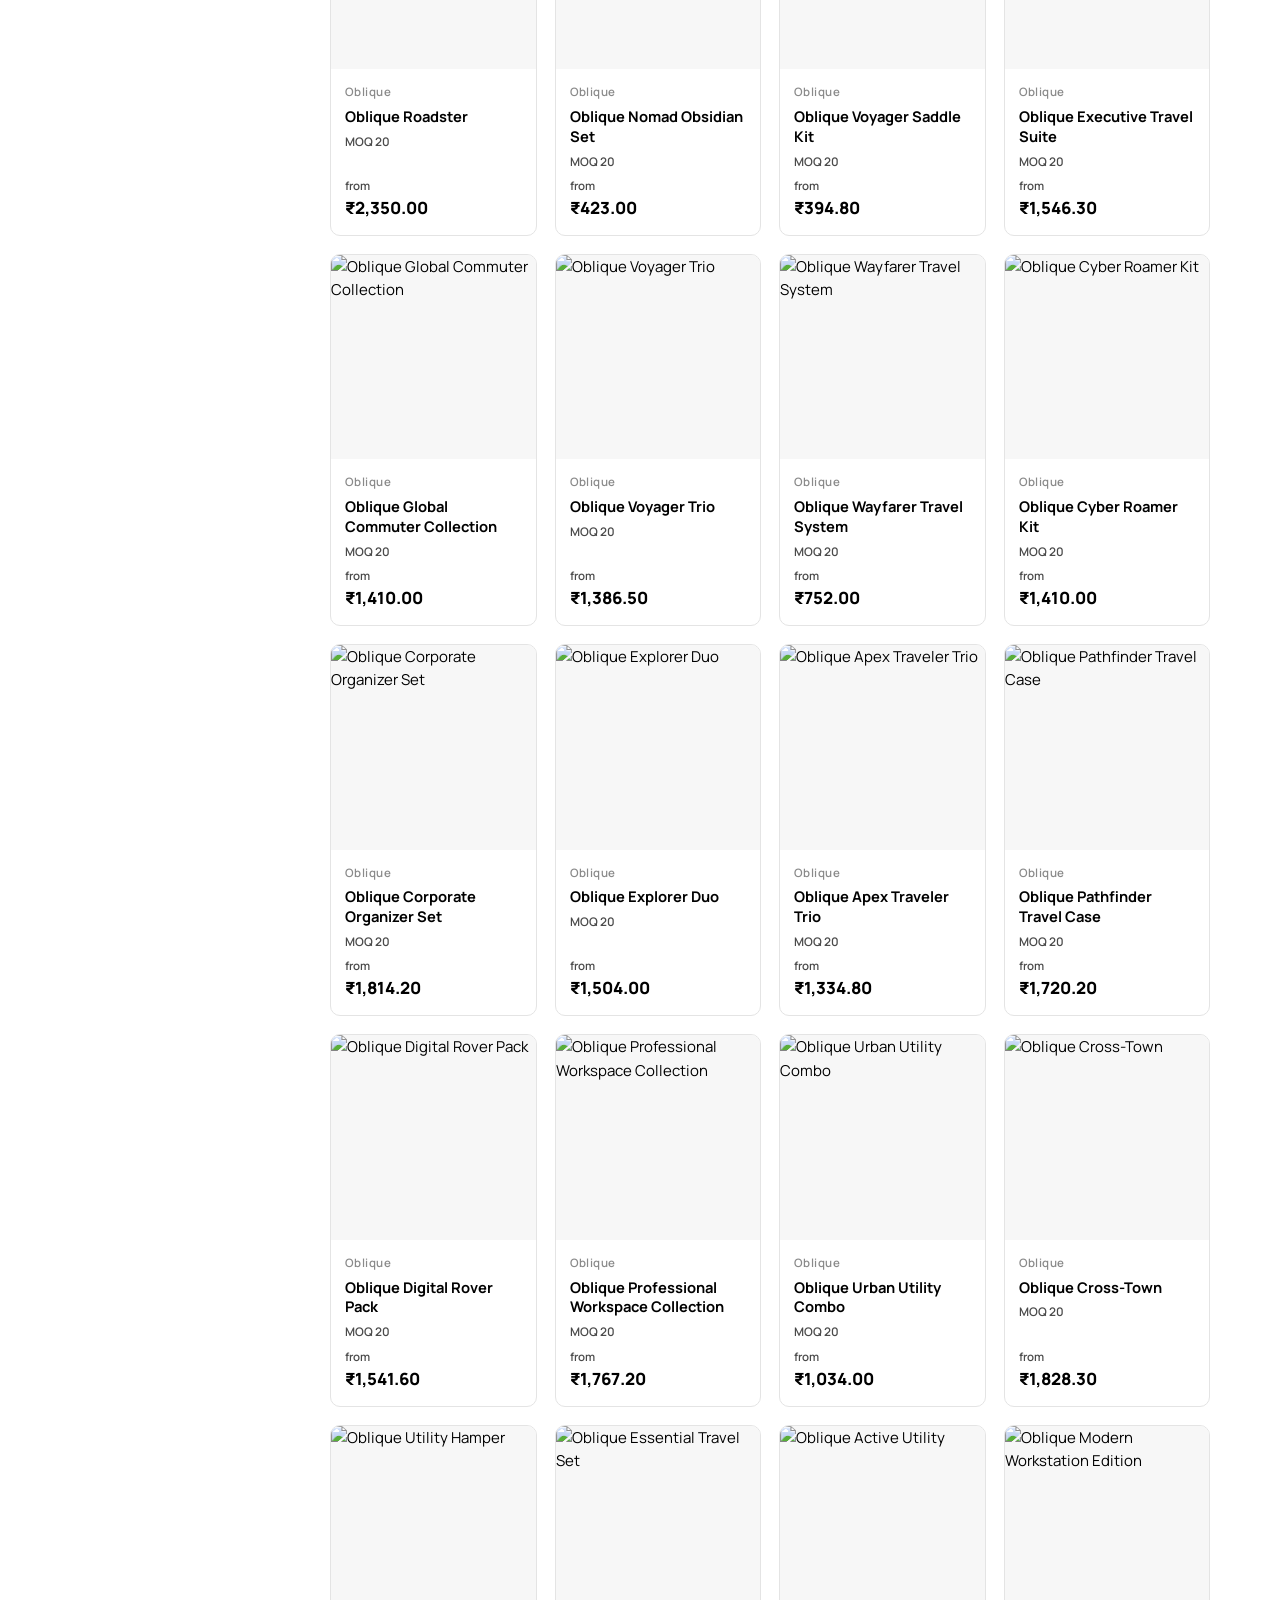
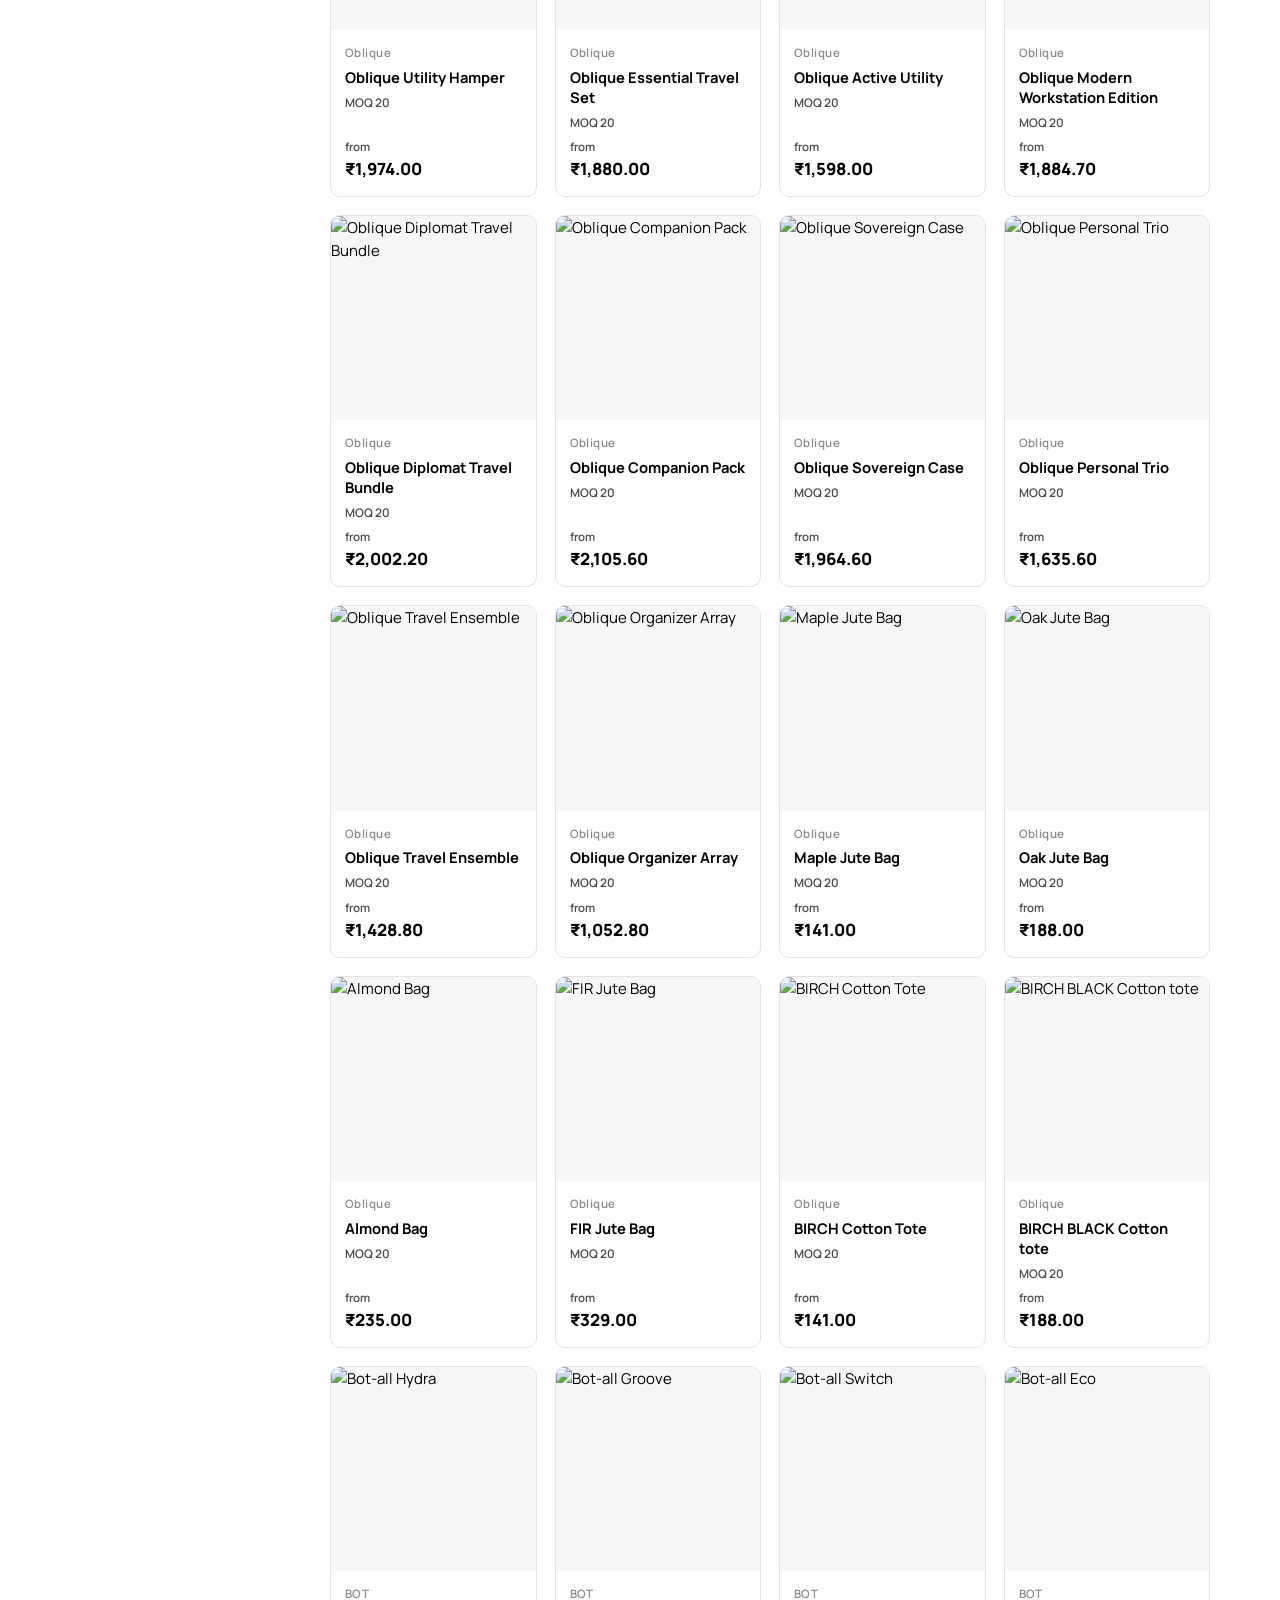
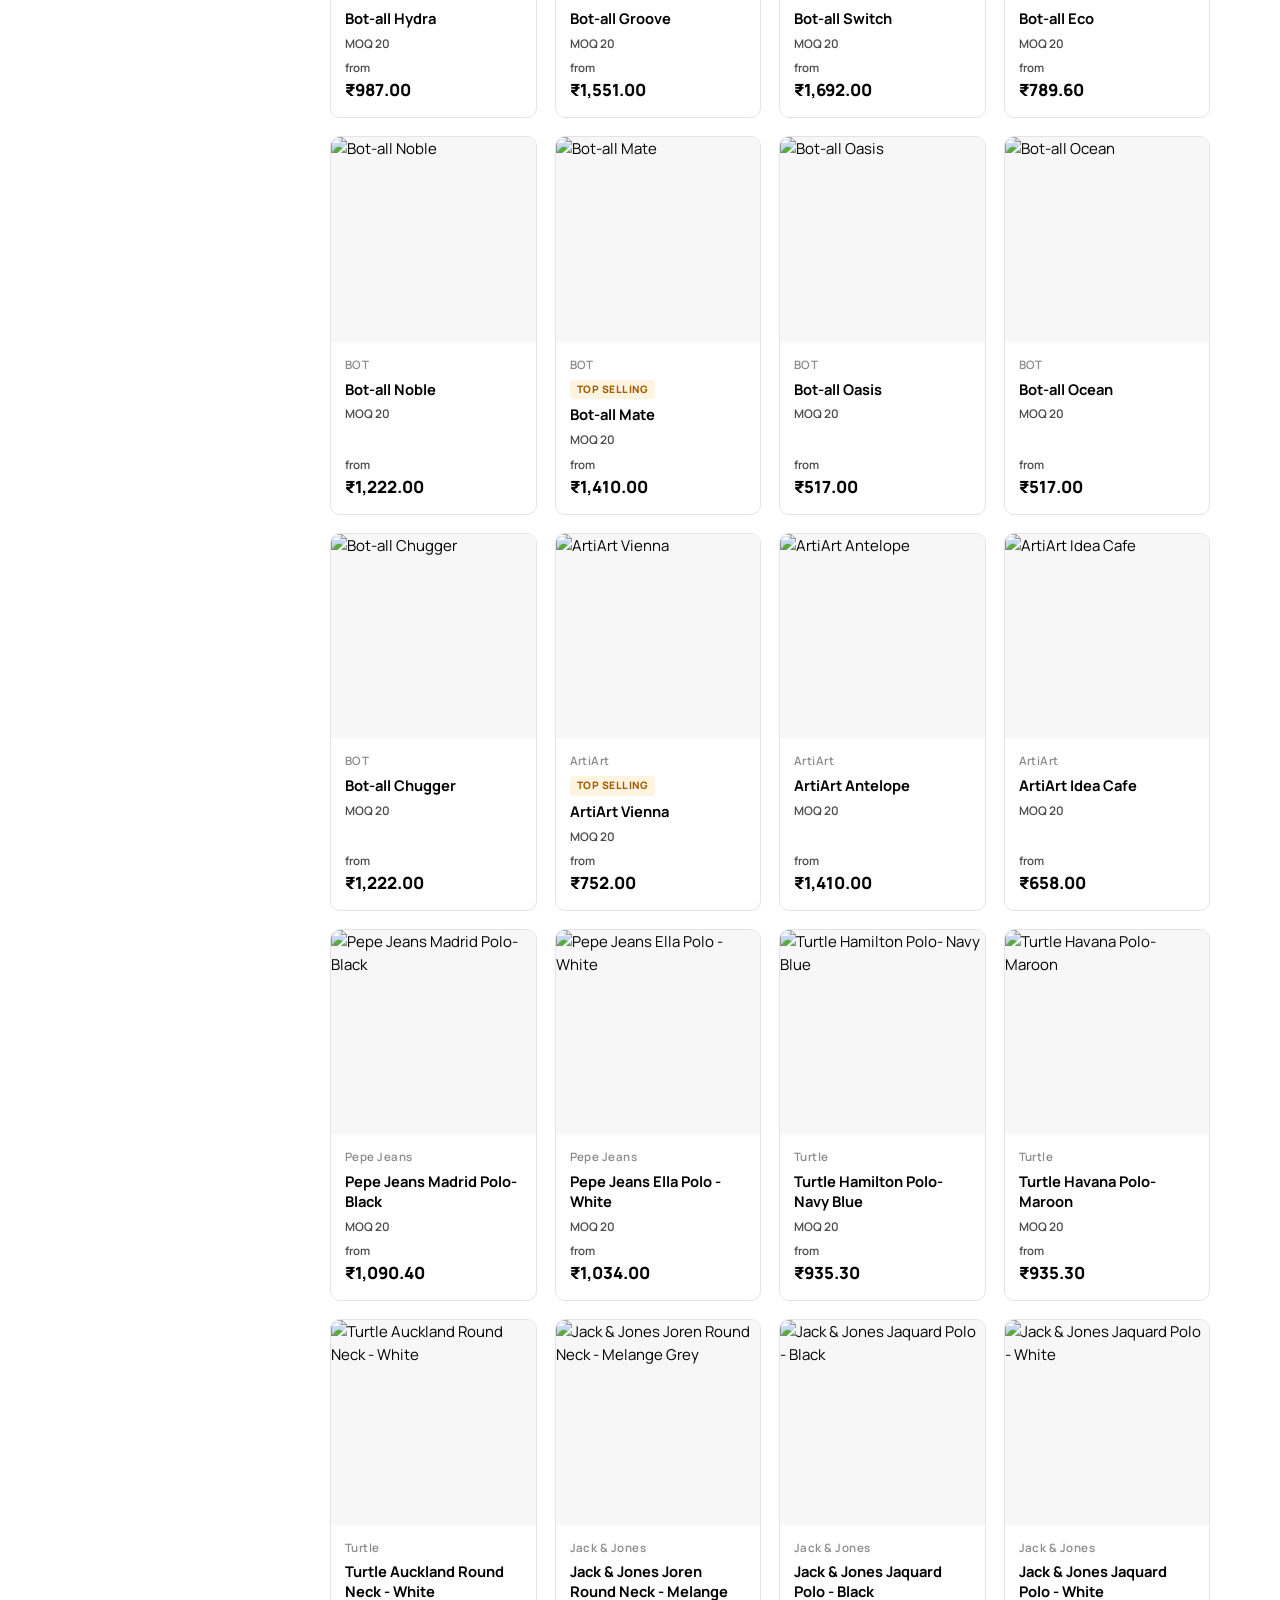
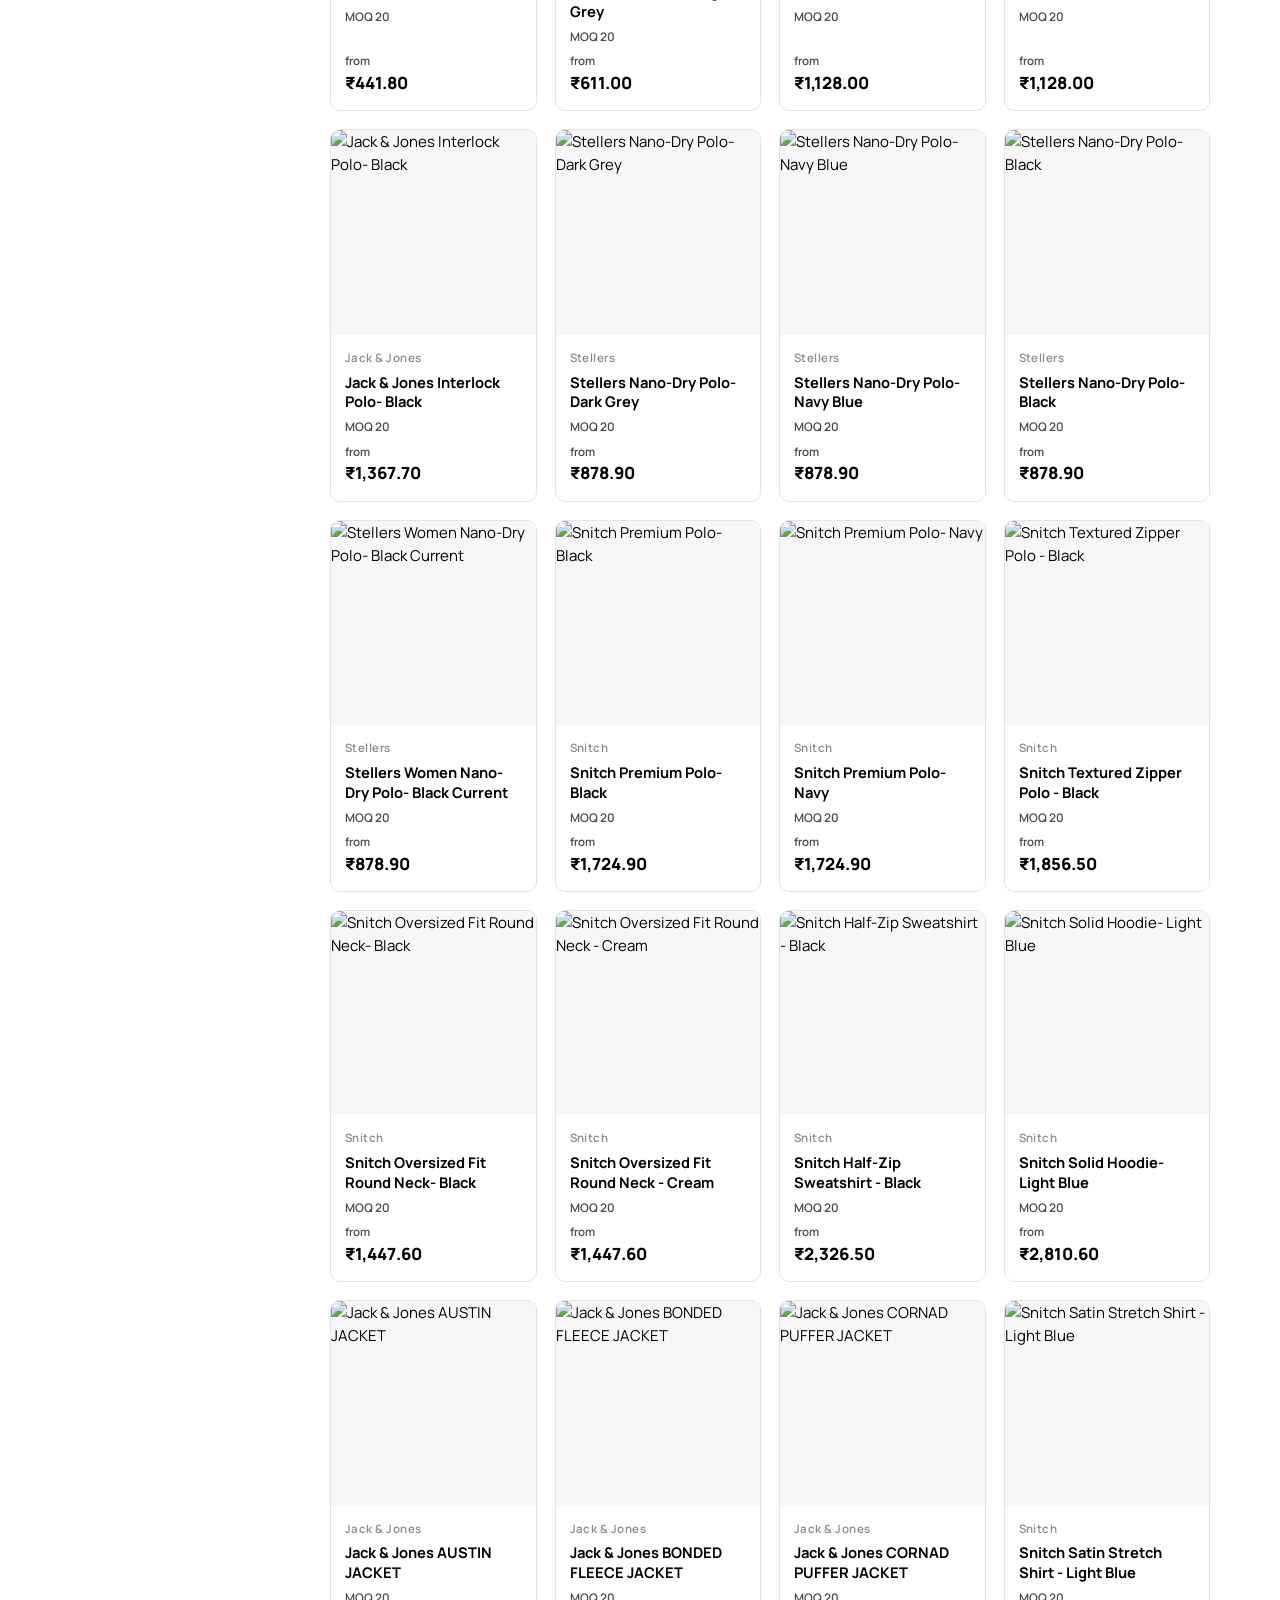
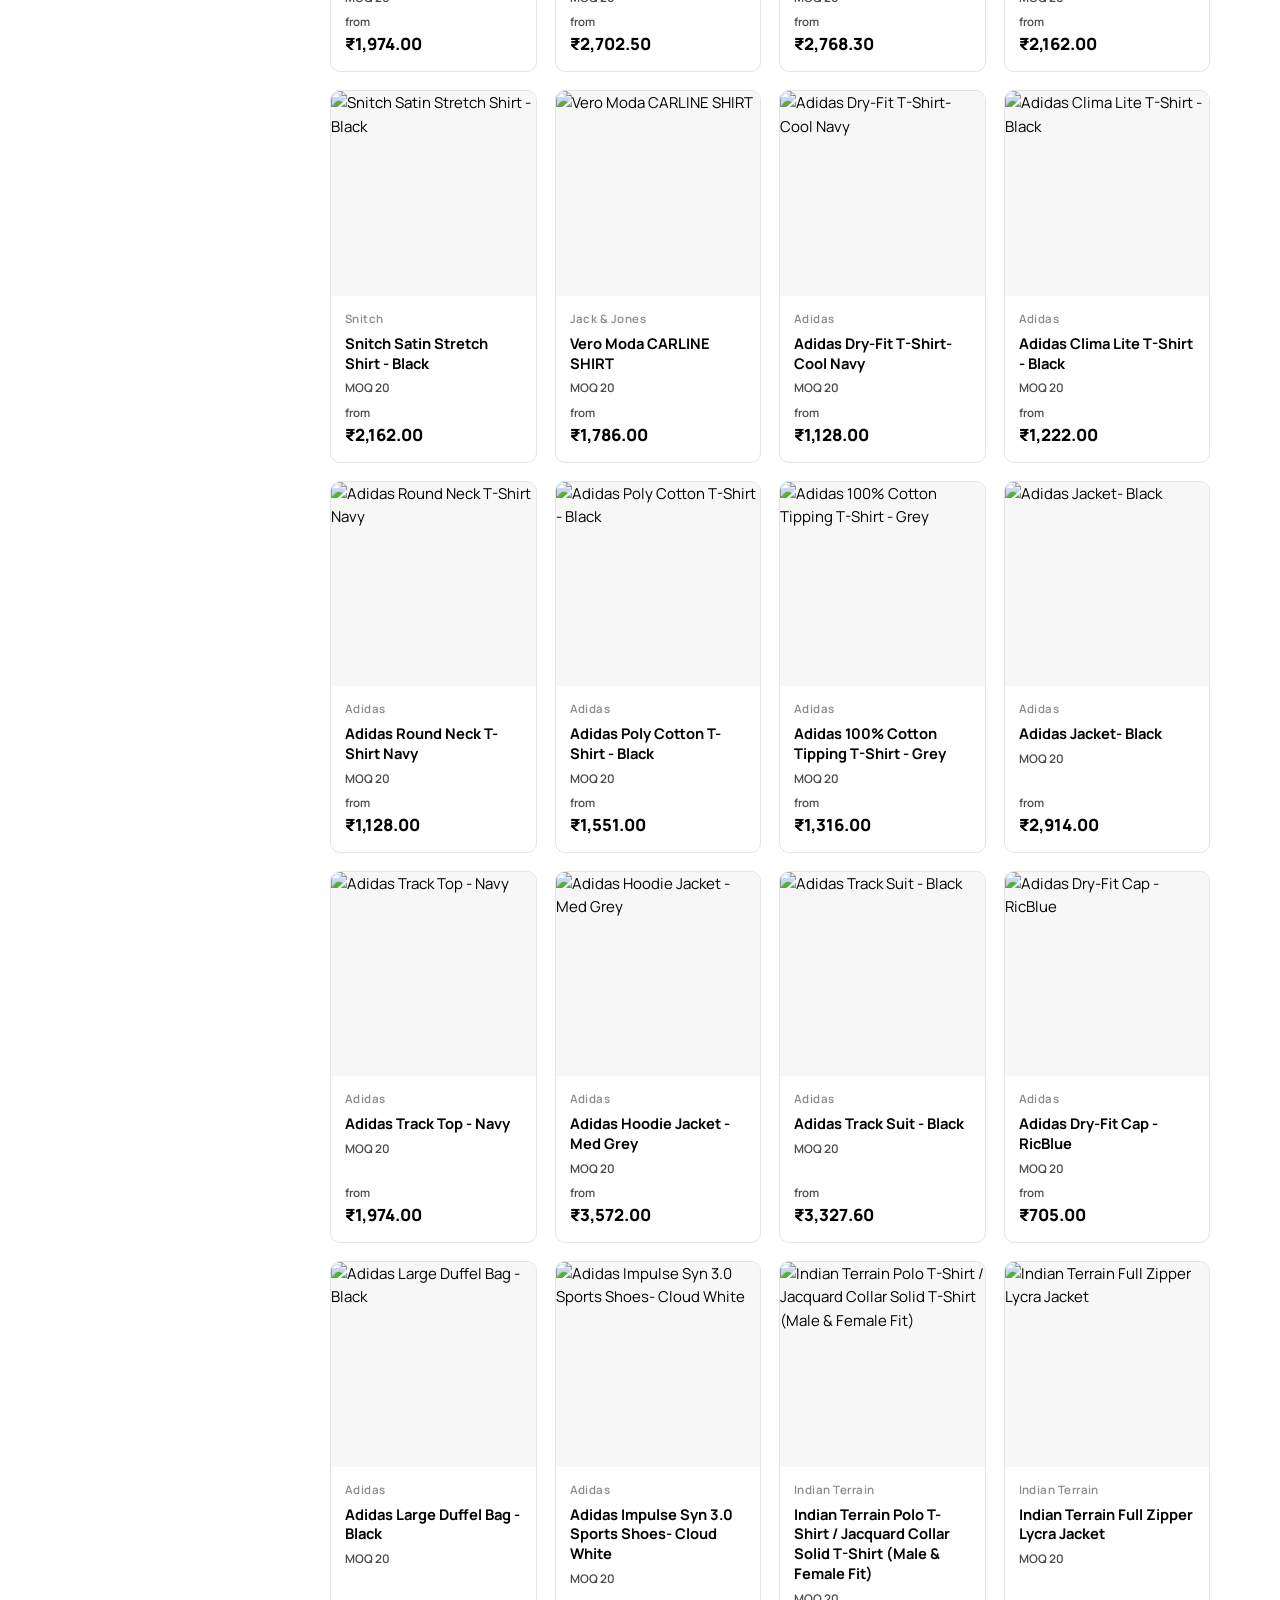
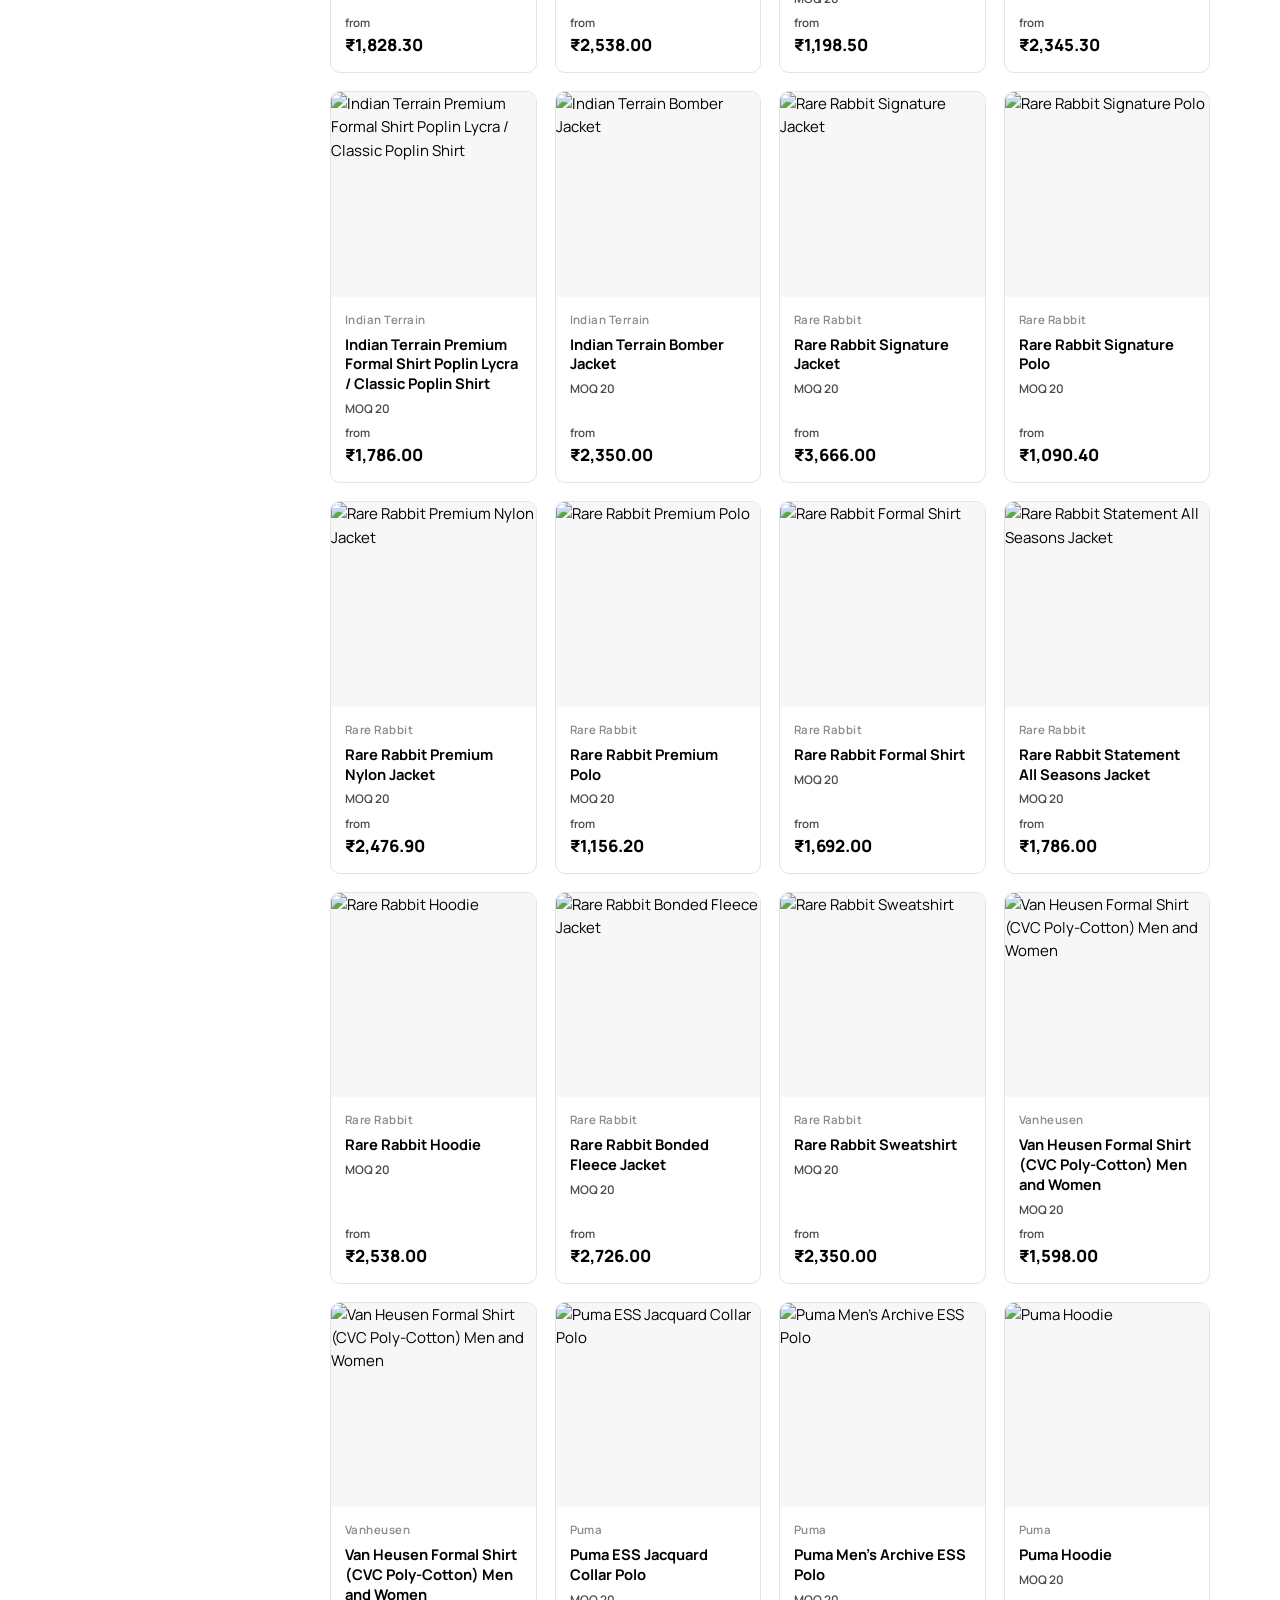
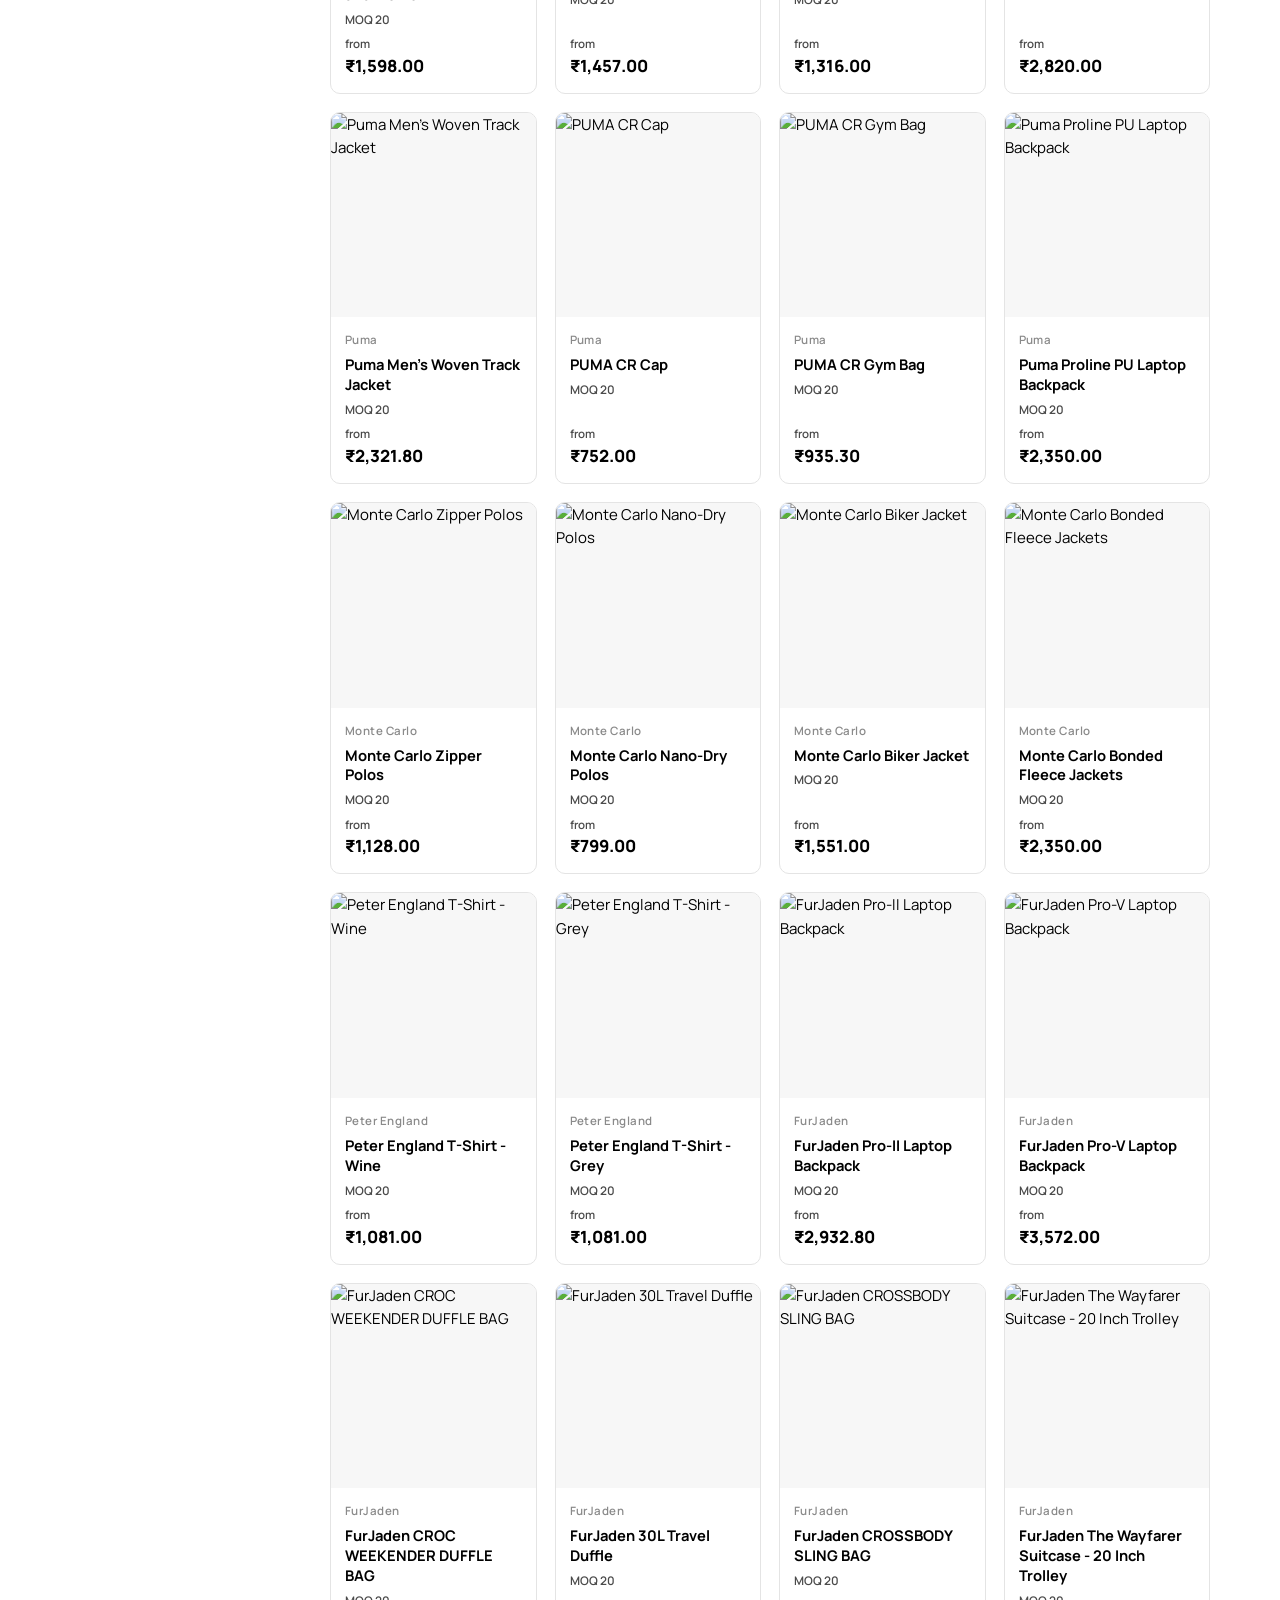
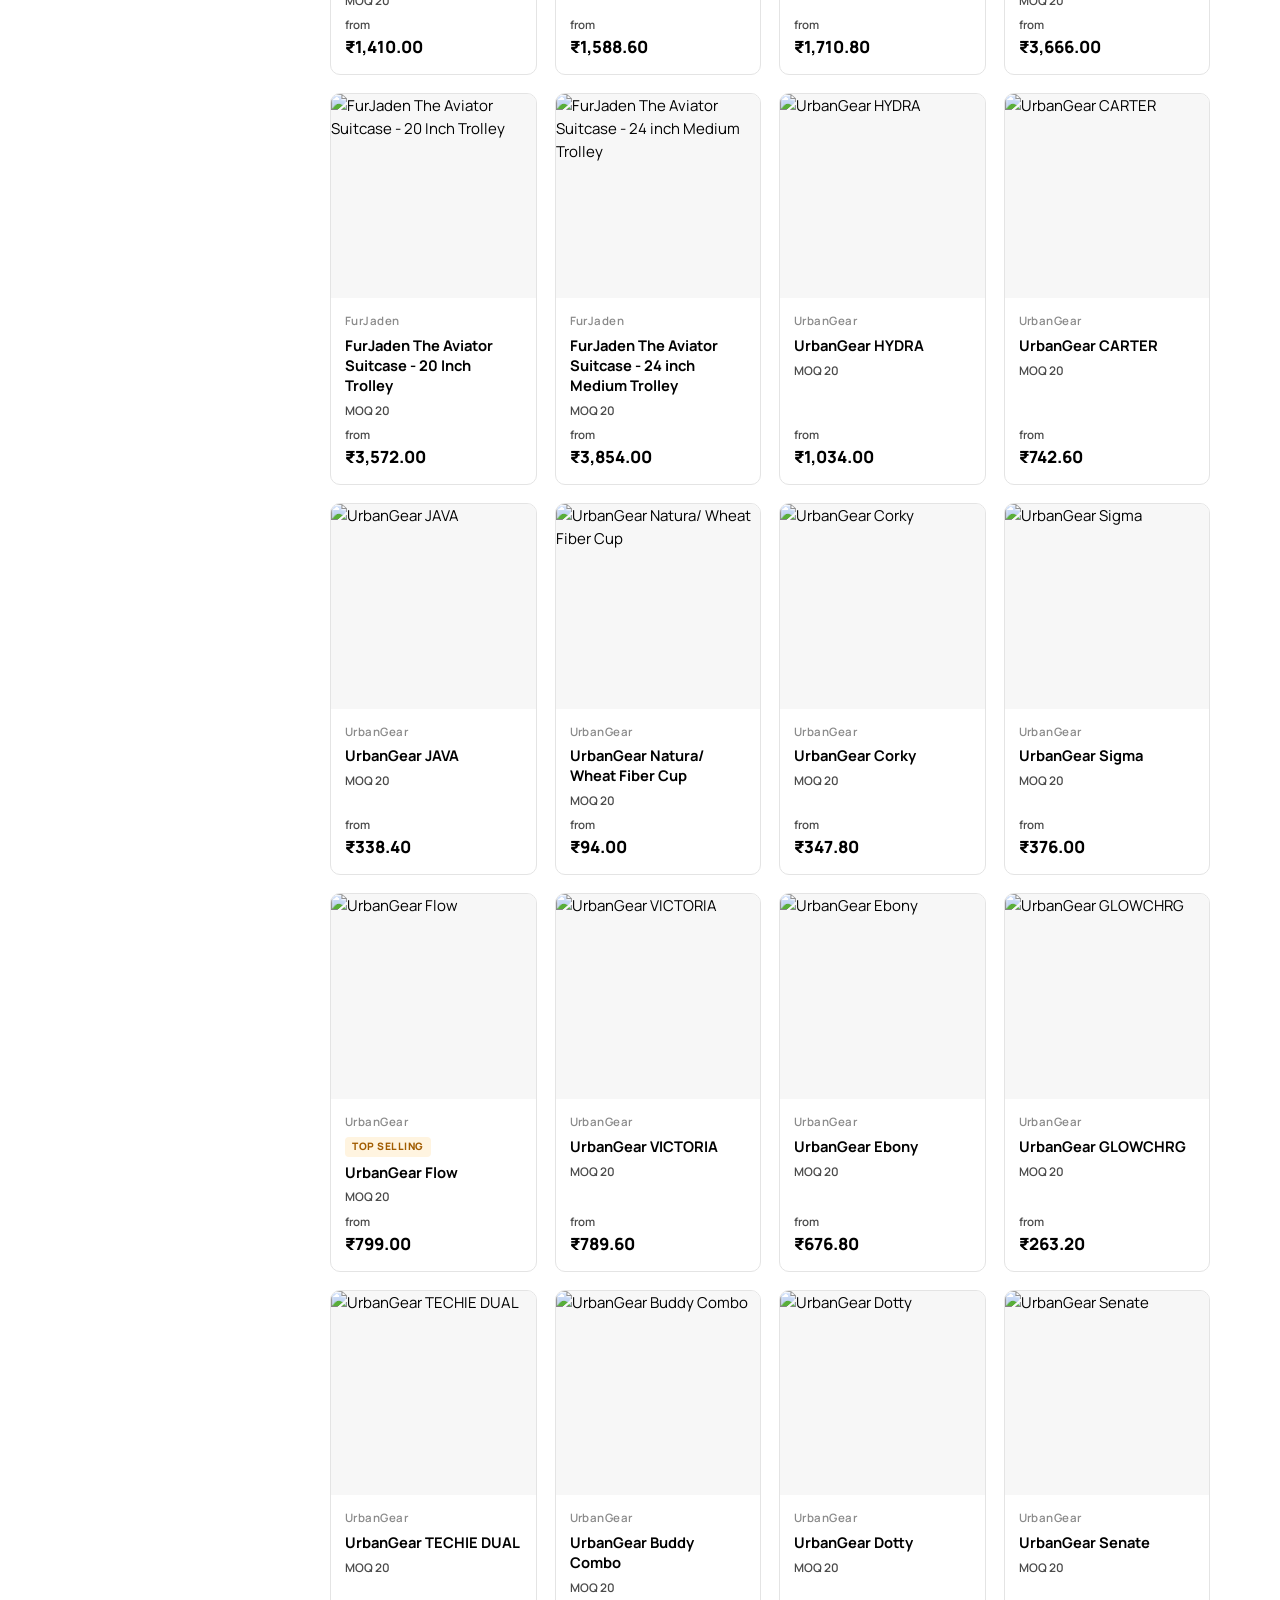
==== commit a663d08e: "new products" ====
--- a/all.html
+++ b/all.html
@@ -37,6 +37,7 @@
   Filters.reset();
   Filters.state.q = param('q');
   Filters.state.cat = param('cat');
+  Filters.state.topSelling = param('top_selling') === '1';
 
   const cats = [...new Set(Catalog.products.map(p => p.category))].sort();
   Filters.bar(document.getElementById('bar'), { categories: cats }, paint);
--- a/assets/css/app.css
+++ b/assets/css/app.css
@@ -161,6 +161,14 @@
   border-radius: 4px; padding: 2px 7px; font-size: .68rem;
   font-weight: 800; letter-spacing: .05em; text-transform: uppercase;
 }
+
+.card-badges { display: flex; flex-wrap: wrap; gap: 6px; }
+.badge {
+  display: inline-block; border-radius: 4px; padding: 2px 7px; font-size: .64rem;
+  font-weight: 800; letter-spacing: .05em; text-transform: uppercase;
+}
+.badge-top { background: #fff4e0; color: #a15c00; }
+.badge-sustainable { background: #e6f6ea; color: #1a7a3c; }
 
 /* ----------------------------------------------------------------- product */
 
@@ -678,3 +686,11 @@
   border-radius: var(--radius); padding: 16px 18px; margin: 4px 0 8px;
 }
 .poa-panel strong { display: block; font-size: 1.15rem; margin-bottom: 4px; }
+
+/* ------------------------------------------------- event-kit pages */
+.ek-hero { border-radius: var(--radius); overflow: hidden; background: var(--off); margin-bottom: 18px; }
+.ek-hero img { display: block; width: 100%; height: auto; max-height: 420px; object-fit: cover; }
+.ek-gallery { display: grid; grid-template-columns: repeat(4, 1fr); gap: 14px; }
+.ek-shot { display: block; border-radius: var(--radius); overflow: hidden; background: var(--off); }
+.ek-shot img { display: block; width: 100%; aspect-ratio: 1; object-fit: cover; }
+@media (max-width: 900px) { .ek-gallery { grid-template-columns: repeat(2, 1fr); } }
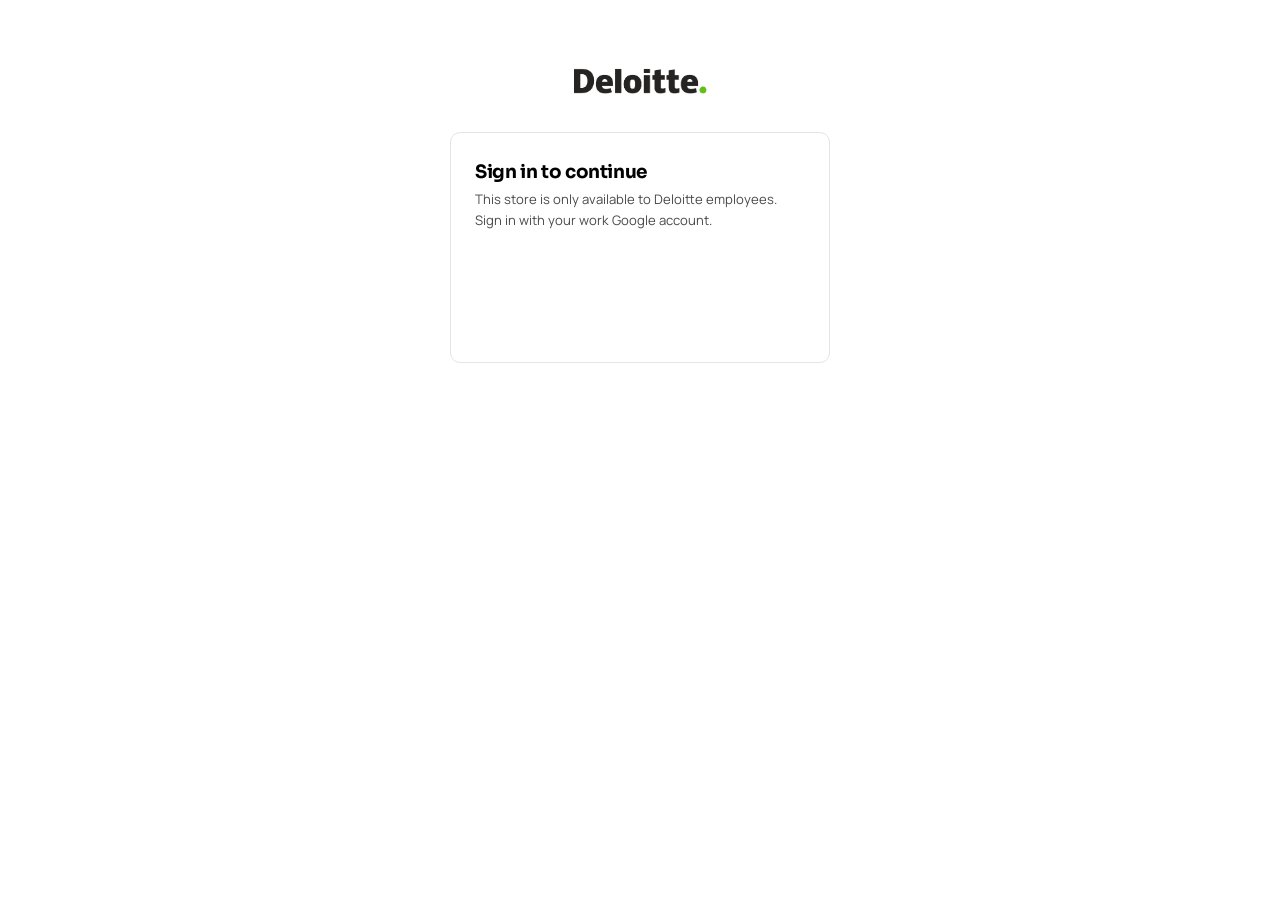
==== commit 38bda45d: "new products" ====
--- a/all.html
+++ b/all.html
@@ -2,6 +2,7 @@
 <html lang="en">
 <head>
 <meta charset="utf-8">
+<script>if(!sessionStorage.getItem('cs_session')){location.replace('login.html?next='+encodeURIComponent(location.pathname.split('/').pop()||'index.html'));}</script>
 <meta name="viewport" content="width=device-width,initial-scale=1">
 <meta name="robots" content="noindex,nofollow">
 <title>All products | Deloitte Merchandise Store</title>
